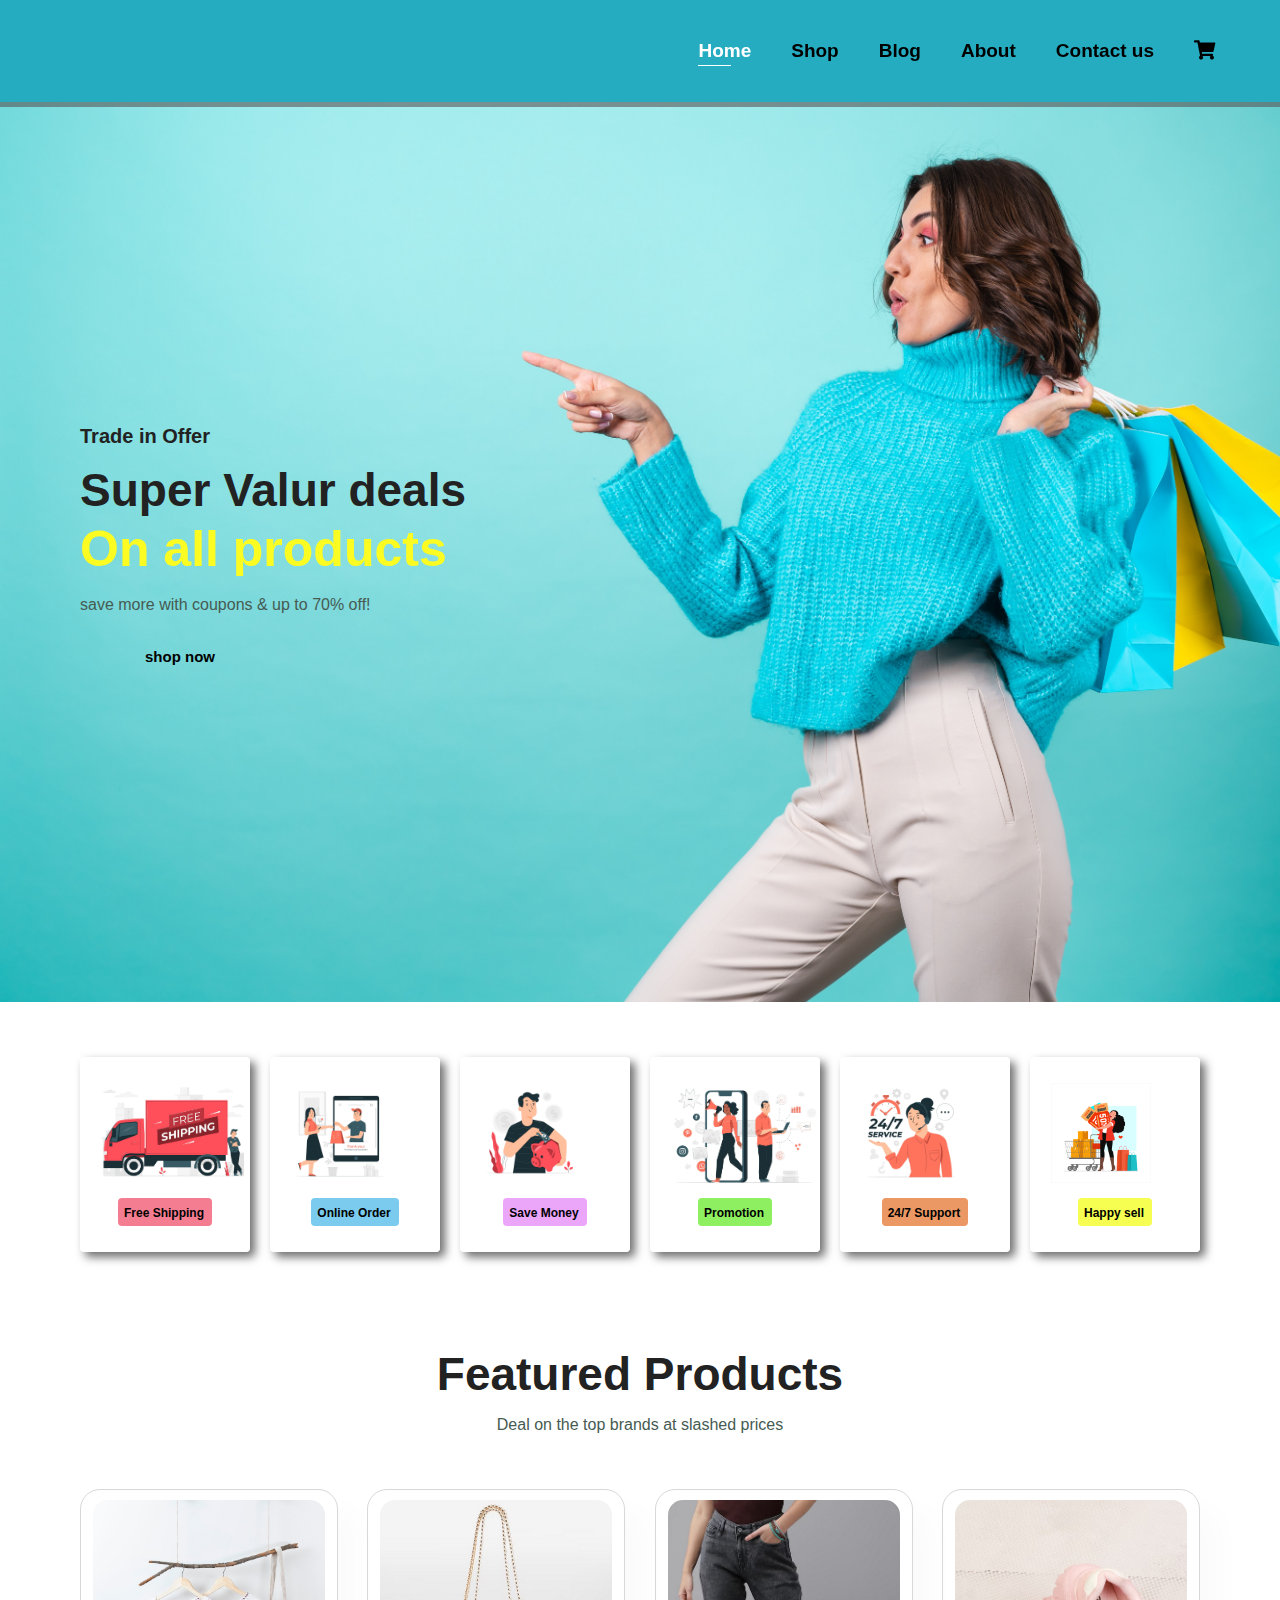
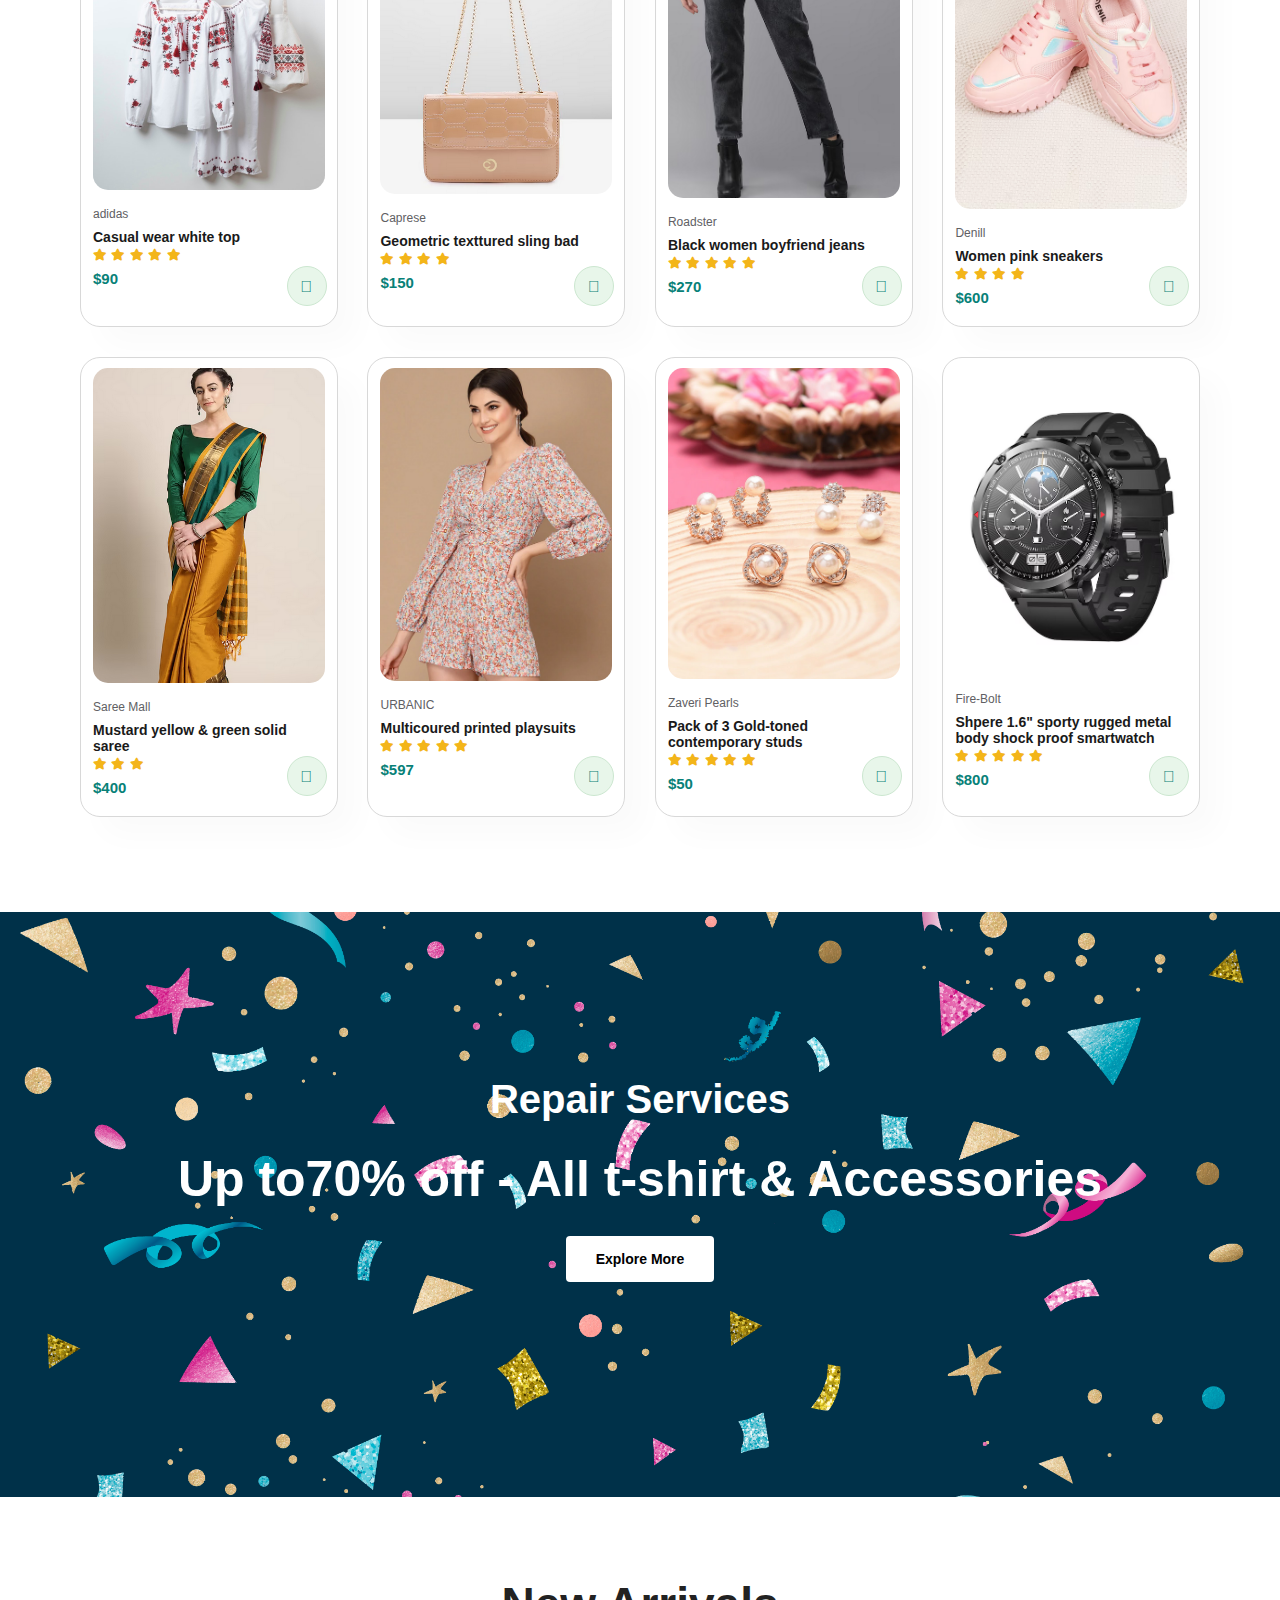
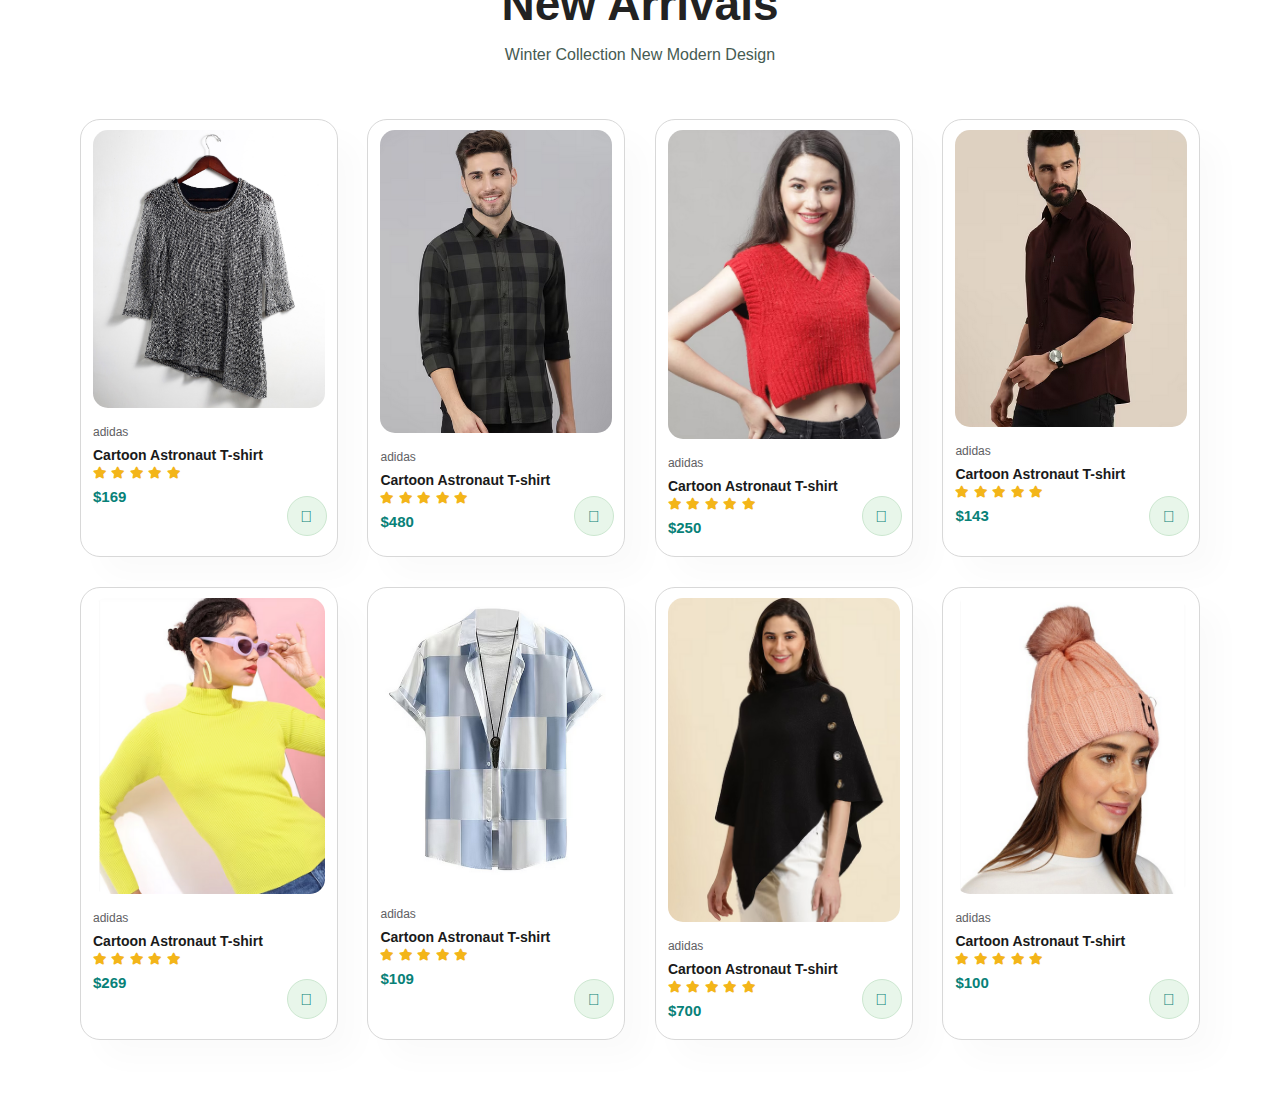
==== index.html @ d5518853 "new commit3" ====
<!DOCTYPE html>
<html lang="en">
<head>
    <meta charset="UTF-8">
    <meta name="viewport" content="width=device-width, initial-scale=1.0">
    <title>Ecommercial website</title>
    <link rel="stylesheet" href="https://pro.fontawesome.com/releases/v5.10.0/css/all.css"/>
    <link rel="stylesheet" href="style.css">
</head>
<body>


<section id="header">
    <a href="a">
        <div>
            <ul id="navbar">
              <li><a class="active" href="index.html">Home</a></li>
              <li><a href="shop.html">Shop</a></li>
              <li><a href="blog.html">Blog</a></li>
              <li><a href="about.html">About</a></li>
              <li><a href="contact.html">Contact us</a></li>
              <li><a href=""><i class="fa fa-shopping-cart"></i>
              </a></li>
            </ul>
        </div>
    </a>
</section>


<section id="hero">
    <h4>Trade in Offer</h4>
    <h2>Super Valur deals</h2>
    <h1>On all products</h1>
    <p>save more with coupons & up to 70% off!</p>
    <button>shop now</button>
</section>


<section id="feature" class="section-p1">
    <div class="fe-box">
        <img src="img/f1.jpg" alt="">
        <h6>Free Shipping</h6>
    </div>
    <div class="fe-box">
        <img src="img/f2.jpg" alt="">
        <h6>Online Order</h6>
    </div>
    <div class="fe-box">
        <img src="img/f3.jpg" alt="">
        <h6>Save Money</h6>
    </div>
    <div class="fe-box">
        <img src="img/f4.jpg" alt="">
        <h6>Promotion</h6>
    </div>
    <div class="fe-box">
        <img src="img/f5.jpg" alt="">
        <h6>24/7 Support</h6>
    </div>
    <div class="fe-box">
        <img src="img/f6.jpg" alt="">
        <h6>Happy sell</h6>
    </div>
</section>


<section id="product1" class="section-p1">
    <h2>Featured Products</h2>
    <p>Deal on the top brands at slashed prices</p>

    <div class="pro-container">
        <div class="pro">
            <img src="img/m1.jpg" alt="">
            <div class="des">
                <span>adidas</span>
                <h5>Casual wear white top</h5>
                <div class="star">
                    <i class="fas fa-star"></i>
                    <i class="fas fa-star"></i>
                    <i class="fas fa-star"></i>
                    <i class="fas fa-star"></i>
                    <i class="fas fa-star"></i>
                </div>
                <h4>$90</h4>
            </div>
            <a href="#"><i class="fal fa-shopping-cart cart"></i></a>
        </div>
        <div class="pro">
            <img src="img/m2.png" alt="">
            <div class="des">
                <span>Caprese</span>
                <h5>Geometric texttured sling bad</h5>
                <div class="star">
                    <i class="fas fa-star"></i>
                    <i class="fas fa-star"></i>
                    <i class="fas fa-star"></i>
                    <i class="fas fa-star"></i>
                </div>
                <h4>$150</h4>
            </div>
            <a href="#"><i class="fal fa-shopping-cart cart"></i></a>
        </div>
        <div class="pro">
            <img src="img/m3.png" alt="">
            <div class="des">
                <span>Roadster</span>
                <h5>Black women boyfriend jeans</h5>
                <div class="star">
                    <i class="fas fa-star"></i>
                    <i class="fas fa-star"></i>
                    <i class="fas fa-star"></i>
                    <i class="fas fa-star"></i>
                    <i class="fas fa-star"></i>
                </div>
                <h4>$270</h4>
            </div>
            <a href="#"><i class="fal fa-shopping-cart cart"></i></a>
        </div>
        <div class="pro">
            <img src="img/m4.png" alt="">
            <div class="des">
                <span>Denill</span>
                <h5>Women pink sneakers</h5>
                <div class="star">
                    <i class="fas fa-star"></i>
                    <i class="fas fa-star"></i>
                    <i class="fas fa-star"></i>
                    <i class="fas fa-star"></i>
                </div>
                <h4>$600</h4>
            </div>
            <a href="#"><i class="fal fa-shopping-cart cart"></i></a>
        </div>
        <div class="pro">
            <img src="img/m5.png" alt="">
            <div class="des">
                <span>Saree Mall</span>
                <h5>Mustard yellow & green solid saree</h5>
                <div class="star">
                    <i class="fas fa-star"></i>
                    <i class="fas fa-star"></i>
                    <i class="fas fa-star"></i>
                </div>
                <h4>$400</h4>
            </div>
            <a href="#"><i class="fal fa-shopping-cart cart"></i></a>
        </div>
        <div class="pro">
            <img src="img/m6.png" alt="">
            <div class="des">
                <span>URBANIC</span>
                <h5>Multicoured printed playsuits</h5>
                <div class="star">
                    <i class="fas fa-star"></i>
                    <i class="fas fa-star"></i>
                    <i class="fas fa-star"></i>
                    <i class="fas fa-star"></i>
                    <i class="fas fa-star"></i>
                </div>
                <h4>$597</h4>
            </div>
            <a href="#"><i class="fal fa-shopping-cart cart"></i></a>
        </div>
        <div class="pro">
            <img src="img/m7.png" alt="">
            <div class="des">
                <span>Zaveri Pearls</span>
                <h5>Pack of 3 Gold-toned contemporary studs</h5>
                <div class="star">
                    <i class="fas fa-star"></i>
                    <i class="fas fa-star"></i>
                    <i class="fas fa-star"></i>
                    <i class="fas fa-star"></i>
                    <i class="fas fa-star"></i>
                </div>
                <h4>$50</h4>
            </div>
            <a href="#"><i class="fal fa-shopping-cart cart"></i></a>
        </div>
        <div class="pro">
            <img src="img/m8.png" alt="">
            <div class="des">
                <span>Fire-Bolt</span>
                <h5>Shpere 1.6" sporty rugged metal body shock proof smartwatch</h5>
                <div class="star">
                    <i class="fas fa-star"></i>
                    <i class="fas fa-star"></i>
                    <i class="fas fa-star"></i>
                    <i class="fas fa-star"></i>
                    <i class="fas fa-star"></i>
                </div>
                <h4>$800</h4>
            </div>
            <a href="#"><i class="fal fa-shopping-cart cart"></i></a>
        </div>
    </div>
</section>


<section id="banner" class="section-m1">
    <h4>Repair Services</h4>
    <h2>Up to<span></span>70% off - All t-shirt & Accessories</h2>
    <button class="normal">Explore More</button>
</section>


<section id="product1" class="section-p1">
    <h2>New Arrivals</h2>
    <p>Winter Collection New Modern Design</p>
    <div class="pro-container">
        <div class="pro">
            <img src="img/p1.jpg" alt="">
            <div class="des">
                <span>adidas</span>
                <h5>Cartoon Astronaut T-shirt</h5>
                <div class="star">
                    <i class="fas fa-star"></i>
                    <i class="fas fa-star"></i>
                    <i class="fas fa-star"></i>
                    <i class="fas fa-star"></i>
                    <i class="fas fa-star"></i>
                </div>
                <h4>$169</h4>
            </div>
            <a href="#"><i class="fal fa-shopping-cart cart"></i></a>
        </div>
        <div class="pro">
            <img src="img/p7.png" alt="">
            <div class="des">
                <span>adidas</span>
                <h5>Cartoon Astronaut T-shirt</h5>
                <div class="star">
                    <i class="fas fa-star"></i>
                    <i class="fas fa-star"></i>
                    <i class="fas fa-star"></i>
                    <i class="fas fa-star"></i>
                    <i class="fas fa-star"></i>
                </div>
                <h4>$480</h4>
            </div>
            <a href="#"><i class="fal fa-shopping-cart cart"></i></a>
        </div>
        <div class="pro">
            <img src="img/p2.png" alt="">
            <div class="des">
                <span>adidas</span>
                <h5>Cartoon Astronaut T-shirt</h5>
                <div class="star">
                    <i class="fas fa-star"></i>
                    <i class="fas fa-star"></i>
                    <i class="fas fa-star"></i>
                    <i class="fas fa-star"></i>
                    <i class="fas fa-star"></i>
                </div>
                <h4>$250</h4>
            </div>
            <a href="#"><i class="fal fa-shopping-cart cart"></i></a>
        </div>
        <div class="pro">
            <img src="img/p8.png" alt="">
            <div class="des">
                <span>adidas</span>
                <h5>Cartoon Astronaut T-shirt</h5>
                <div class="star">
                    <i class="fas fa-star"></i>
                    <i class="fas fa-star"></i>
                    <i class="fas fa-star"></i>
                    <i class="fas fa-star"></i>
                    <i class="fas fa-star"></i>
                </div>
                <h4>$143</h4>
            </div>
            <a href="#"><i class="fal fa-shopping-cart cart"></i></a>
        </div>
        <div class="pro">
            <img src="img/p5.png" alt="">
            <div class="des">
                <span>adidas</span>
                <h5>Cartoon Astronaut T-shirt</h5>
                <div class="star">
                    <i class="fas fa-star"></i>
                    <i class="fas fa-star"></i>
                    <i class="fas fa-star"></i>
                    <i class="fas fa-star"></i>
                    <i class="fas fa-star"></i>
                </div>
                <h4>$269</h4>
            </div>
            <a href="#"><i class="fal fa-shopping-cart cart"></i></a>
        </div>
        <div class="pro">
            <img src="img/p6.png" alt="">
            <div class="des">
                <span>adidas</span>
                <h5>Cartoon Astronaut T-shirt</h5>
                <div class="star">
                    <i class="fas fa-star"></i>
                    <i class="fas fa-star"></i>
                    <i class="fas fa-star"></i>
                    <i class="fas fa-star"></i>
                    <i class="fas fa-star"></i>
                </div>
                <h4>$109</h4>
            </div>
            <a href="#"><i class="fal fa-shopping-cart cart"></i></a>
        </div>
        <div class="pro">
            <img src="img/p3.png" alt="">
            <div class="des">
                <span>adidas</span>
                <h5>Cartoon Astronaut T-shirt</h5>
                <div class="star">
                    <i class="fas fa-star"></i>
                    <i class="fas fa-star"></i>
                    <i class="fas fa-star"></i>
                    <i class="fas fa-star"></i>
                    <i class="fas fa-star"></i>
                </div>
                <h4>$700</h4>
            </div>
            <a href="#"><i class="fal fa-shopping-cart cart"></i></a>
        </div>
        <div class="pro">
            <img src="img/p4.png" alt="">
            <div class="des">
                <span>adidas</span>
                <h5>Cartoon Astronaut T-shirt</h5>
                <div class="star">
                    <i class="fas fa-star"></i>
                    <i class="fas fa-star"></i>
                    <i class="fas fa-star"></i>
                    <i class="fas fa-star"></i>
                    <i class="fas fa-star"></i>
                </div>
                <h4>$100</h4>
            </div>
            <a href="#"><i class="fal fa-shopping-cart cart"></i></a>
        </div>
    </div>
</section>

    <script src="script.js"></script>
</body>
</html>
---- style.css ----
@import url('https://fonts.googleapis.com/css2?family=Chivo+Mono:wght@100&family=Dancing+Script&family=Lora:wght@500&family=Nunito:wght@500&family=Playfair:wght@800&family=Roboto+Slab&family=Rubik+Pixels&display=swap');

*{
    margin: 0;
    padding: 0;
    box-sizing: border-box;
    font-family: 'sparten', sans-serif;
}

h1{
    font-size: 50px;
    line-height: 64px;
    color: #222;
}

h2{
    font-size: 46px;
    line-height: 54px;
    color: #222;
}

h4{
    font-size: 20px;
    color: #222;
}

h6{
    font-weight: 700;
    font-size: 12px;
}

p {
    font-size: 16px;
    color: #465b52;
    margin: 15px 0 20px 0;
}

.section-p1{
    padding: 40px 80px;
}

.section-m1{
    margin: 40px 0;
}

button.normal{
    font-size: 14px;
    font-weight: 600;
    padding: 15px 30px;
    color: black;
    background-color: white;
    border-radius: 4px;
    cursor: pointer;
    border: none;
    outline: none;
    transition: 0.2s;
}

button.normal:hover{
    color: white;
    background-color:rgb(243, 181, 25);
}

body{
    width: 100%;
}

/* Header start */

#header{
    display: flex;
    align-items: center;
    justify-content: space-between;
    padding: 40px 45px;
    background-color:  rgb(38, 172, 193);
    box-shadow: 0 5px rgba(89, 84, 84, 0.6);
    z-index: 900;
    position: sticky;
    left: 0;
    top: 0;
}

#navbar{
    display: flex;
    align-items: center;
    justify-content: center;
}

#navbar li{
    list-style: none;
    padding: 0 20px;
    position: relative;
}
#navbar li a{
    text-decoration: none;
    font-size: 19px;
    font-weight: 600;
    color: black; 
    transition: 0.4s ease;
}

#navbar li a:hover,
#navbar li a.active {
    color: white;
}

#navbar li a.active::after,
#navbar li a:hover::after{
    content: "";
    width: 35%;
    height: 1.5px;
    background-color: white ;
    position: absolute;
    bottom: -4px;
    left: 20px;
}

/*Home page*/

#hero{
    background-image: url("img/bgt.jpg");
    height: 100vh;
    width: 100%;
    background-size: cover;
    padding: 0 80px;
    display: flex;
    flex-direction: column;
    align-items: flex-start;
    justify-content: center;
}

#hero h4{
    padding-bottom: 15px;
}
#hero h1{
    color: rgb(252, 252, 34);
}
#hero button{
    background-image: url("img/btn.png");
    background-color: transparent;
    border: 0;
    padding: 14px 80px 14px 65px;
    background-repeat: no-repeat;
    cursor: pointer;
    font-weight: 700;
    font-size: 15px;
}
#hero button:hover{
    color: rgb(252, 252, 34);
}

/* feature section */

#feature .fe-box img{
    height: 100px;
    margin-bottom: 15px; 
    display: block;
    transition-duration: 1s;
 }
 #feature .fe-box img:hover{
    transform: scaleX(0.2);
 }
 #feature{
    display: flex;
    align-items: center;
    justify-content: space-between;
    flex-wrap: wrap;
 }

 #feature .fe-box{
    width: 170px;
    text-align: center;
    padding: 25px 20px;
    box-shadow: 5px 5px 10px rgb(110, 108, 108);
    border: 1px solid rgb(255, 255, 255);
    border-radius: 4px;
    margin: 15px 0;
 }
 #feature .fe-box:hover{
    box-shadow: 10px 10px 25px rgb(110, 108, 108);
 }
 #feature .fe-box h6{
    display: inline-block;
    padding: 9px 8px 7px 6px;
    line-height: 1;
    border-radius: 4px;
    color: black;
    background-color: rgb(245, 125, 145);
 }

 #feature .fe-box:nth-child(2) h6{
    background-color: rgb(122, 203, 238);
 }
 #feature .fe-box:nth-child(3) h6{
    background-color: rgb(235, 165, 249);
 }
 #feature .fe-box:nth-child(4) h6{
    background-color: rgb(142, 240, 97);
 }
 #feature .fe-box:nth-child(5) h6{
    background-color: rgb(235, 152, 100);
 }
 #feature .fe-box:nth-child(6) h6{
    background-color: rgb(246, 255, 81);
 }

 /* section products */

#product1{
    text-align: center;
} 

#product1 .pro-container{
    display: flex;
    justify-content: space-between;
    padding-top: 20px;
    flex-wrap: wrap;
}

#product1 .pro{
    width: 23%;
    min-width: 250px;
    padding: 10px 12px;
    border: 1px solid rgb(216, 216, 216);
    border-radius: 20px;
    cursor: pointer;
    box-shadow: 20px 20px 30px rgba(0, 0, 0, 0.02);
    margin: 15px 0;
    transition: 0.3s ease;
    position: relative;
}

#product1 .pro:hover{
    box-shadow: 20px 20px 30px rgba(0, 0, 0, 0.08);
}

#product1 .pro img{
    width: 100%;
    border-radius: 15px ;
}

#product1 .pro .des{
    text-align: start;
    padding: 10px 0;
}

#product1 .pro .des span{
    color: #606063;
    font-size: 12px;
}

#product1 .pro .des h5{
    padding-top: 7px;
    color: #1a1a1a;
    font-size: 14px;
}

#product1 .pro .des i{
    font-size: 12px;
    color: rgb(243, 181, 25);
}

#product1 .pro .des h4{
    padding-top: 7px;
    font-size: 15px;
    font-weight: 700;
    color: #088178;
}

#product1 .pro .cart{
    width: 40px;
    height: 40px;
    line-height: 40px; 
    border-radius: 50px;
    background-color: #e8f6ea;
    font-weight: 500;
    color: #088178;
    border: 1px solid #cce7d0;
    position: absolute;
    bottom: 20px;
    right: 10px;
}

/* Banner Section */

#banner{
    display: flex;
    flex-direction:column;
    justify-content: center;
    align-items: center;
    text-align: center;
    background-image: url("img/b12.jpg");
    width: 100%;
    height: 65vh;
    background-size: cover;
    background-position: center;
}

#banner h4{
    color: white;
    font-size: 40px;
    margin-top: -50px;
}
#banner h2{
    color: white;
    font-size: 50px;
    padding: 30px 0;  
}
#banner h2 span{
    color: rgb(48, 2, 2);
}
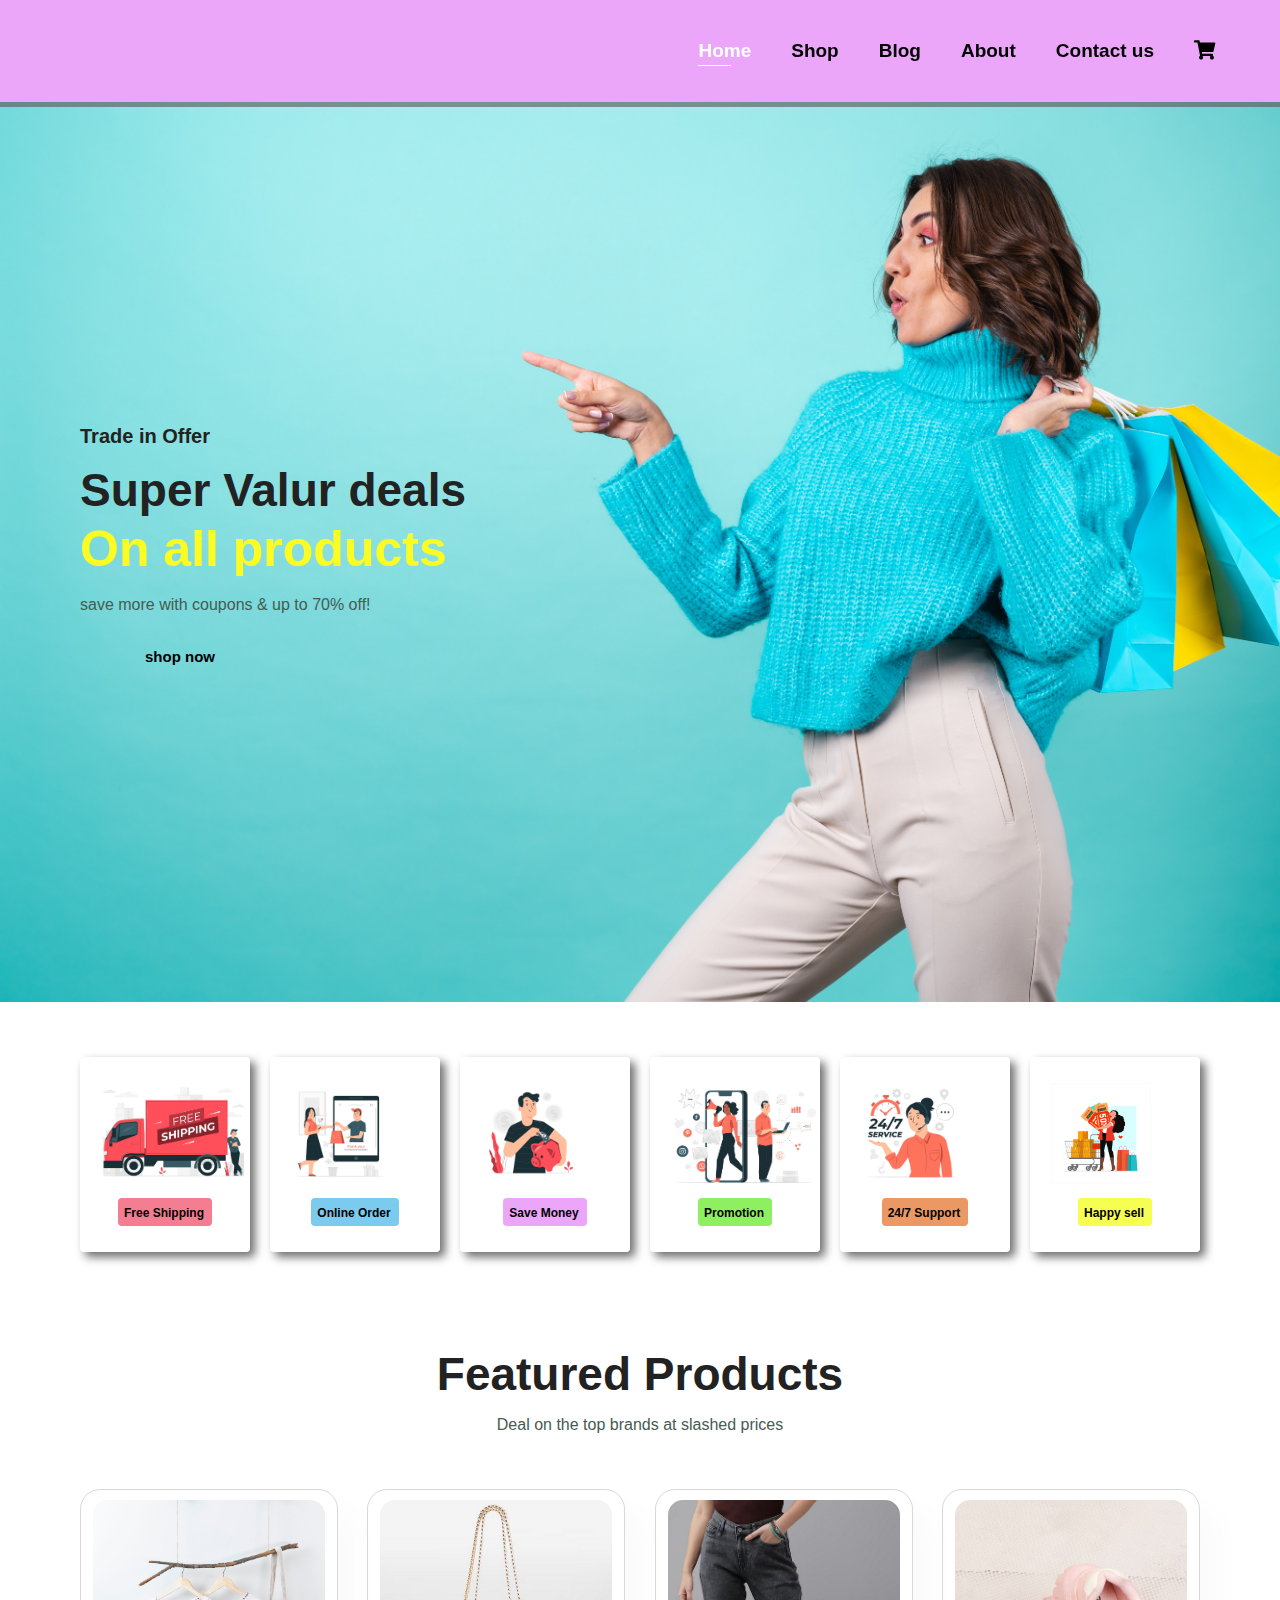
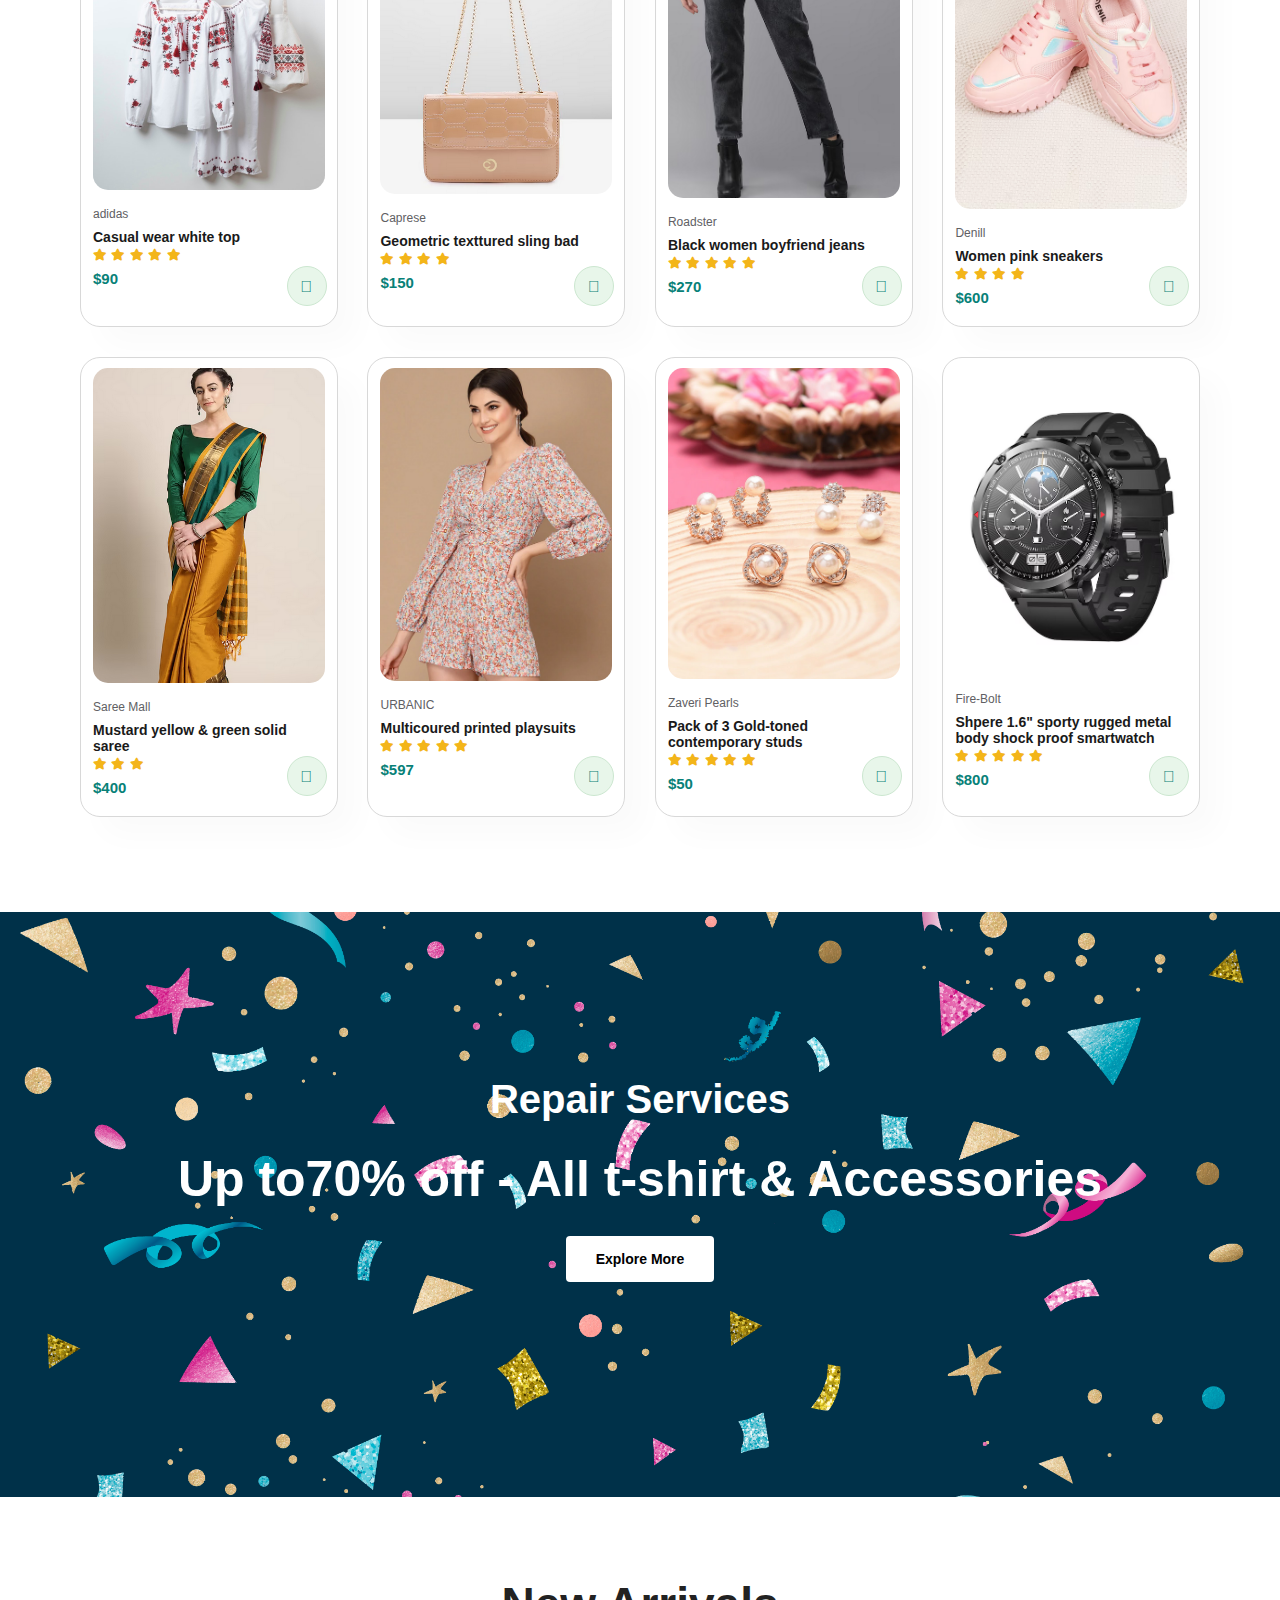
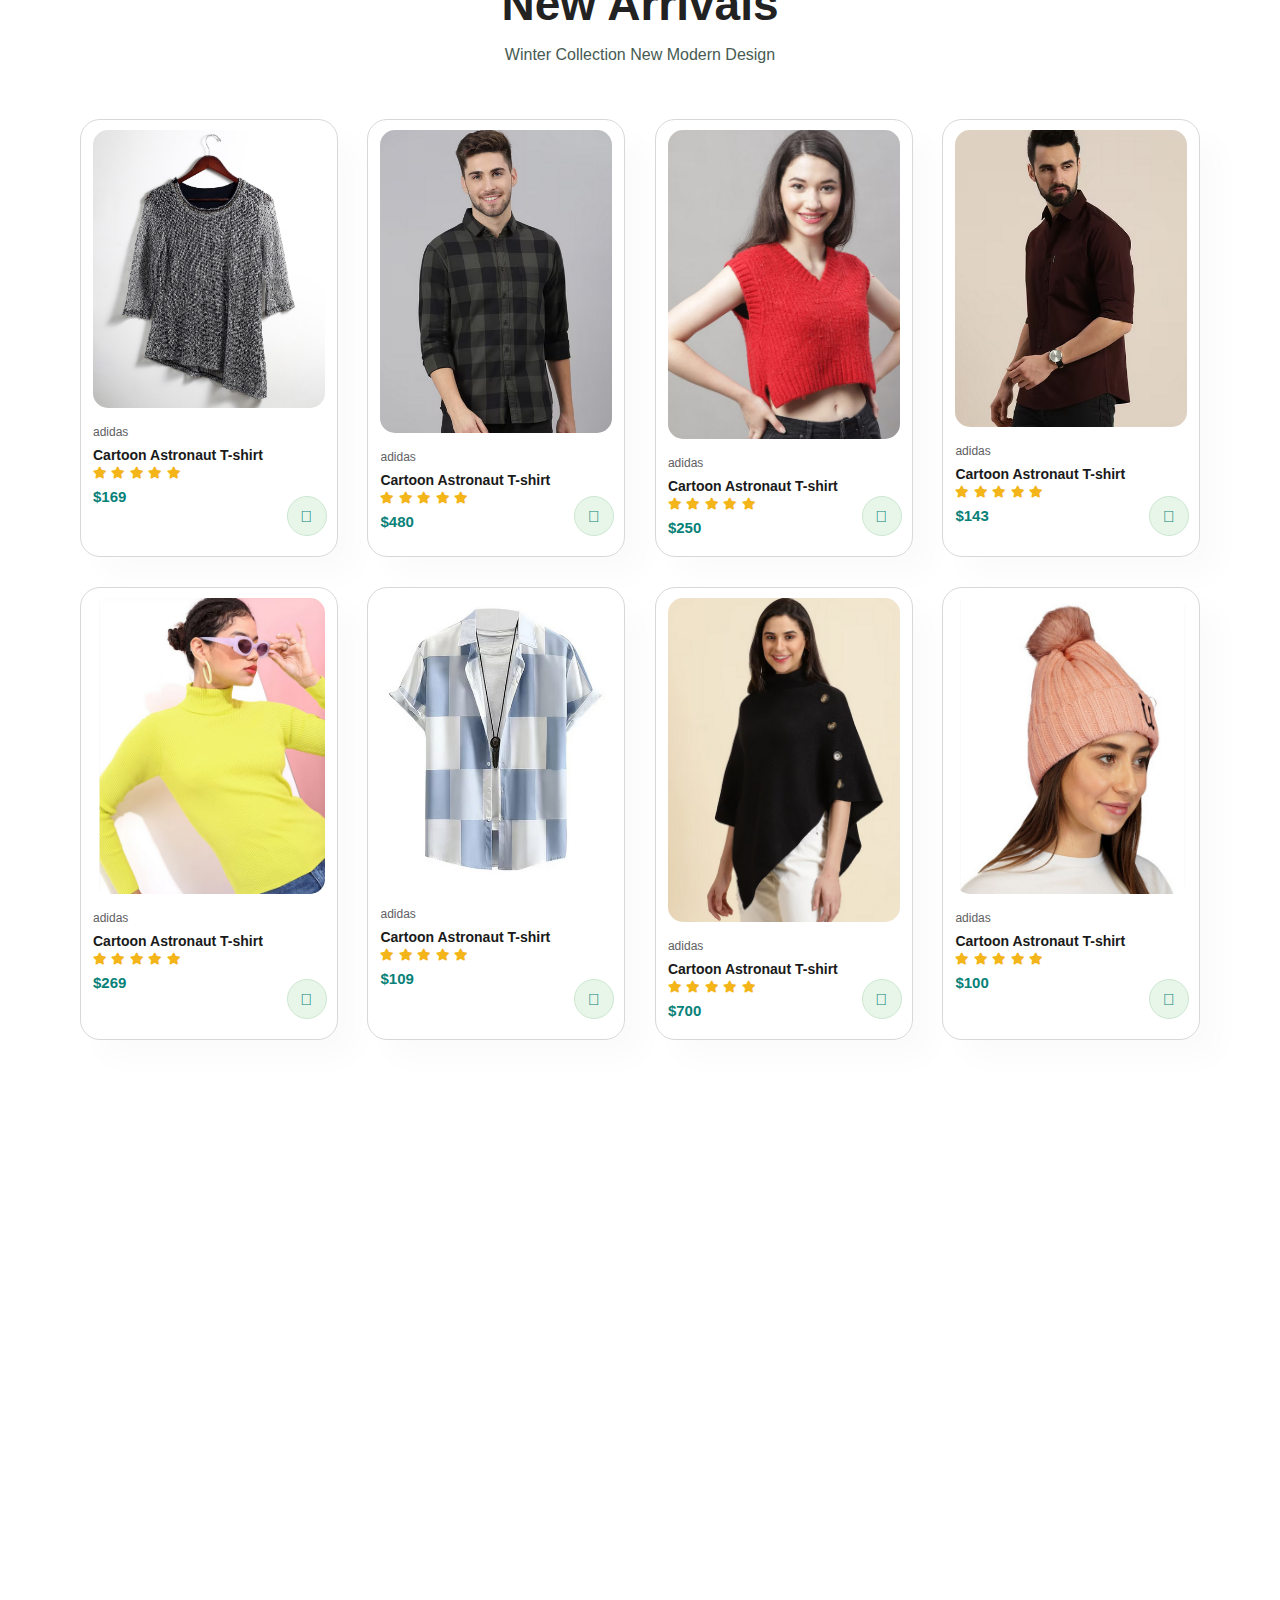
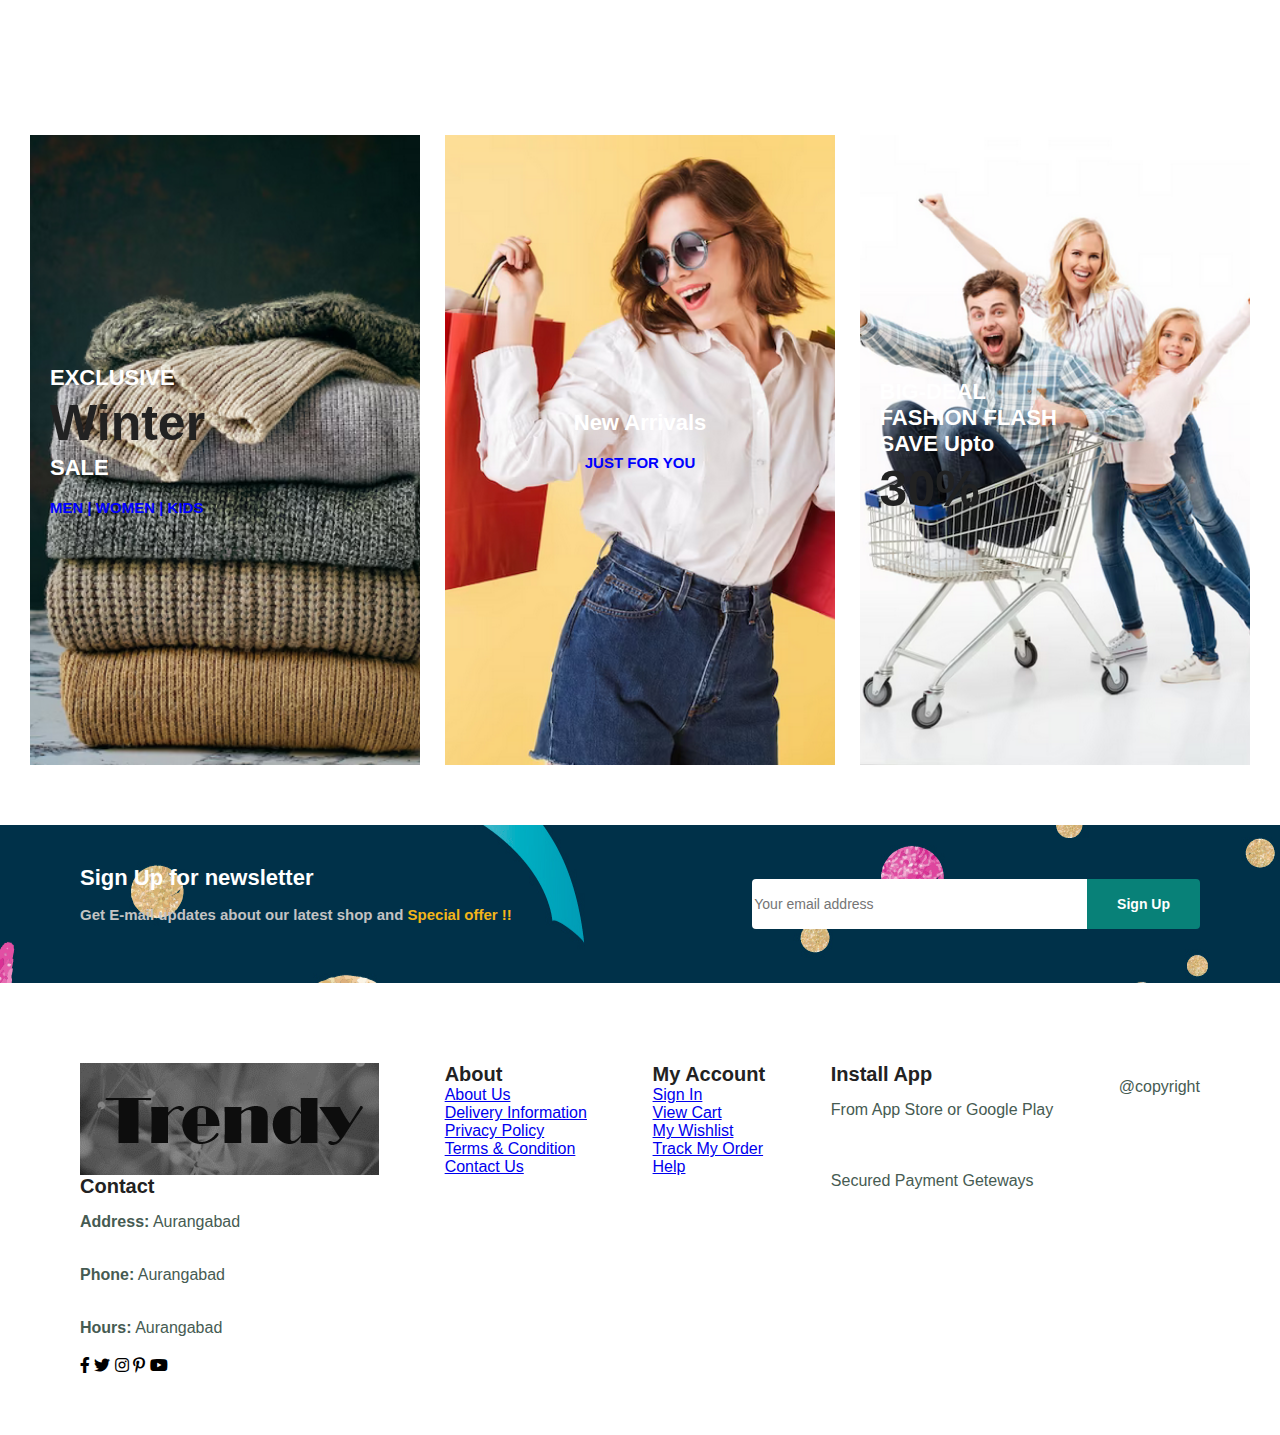
==== commit 10ae2db7: "new commit5" ====
--- a/index.html
+++ b/index.html
@@ -339,6 +339,114 @@
     </div>
 </section>
 
+<section id="sm-banner" class="section-p1">
+    <div class="banner-box">
+        <h4>Enjoy The Sale</h4>
+        <h2>buy 1 get 1 free</h2>
+        <span>The best classiz dress is on sale </span>
+        <button class="white">Shop Now</button>
+    </div>
+    <div class="banner-box banner-box2">
+        <h4>Crazy Deals</h4>
+        <h2>UNLOCK</h2>
+        <h2> Your Style</h2>
+        <button class="white">Shop Now</button>
+    </div>
+</section>
+
+<section id="banner3">
+    <div class="banner-box">
+        <h3>EXCLUSIVE <h1>Winter</h1></h3>
+        <h3>SALE</h3>
+        <h2>MEN | WOMEN | KIDS</h2>
+    </div>
+    <div class="banner-box banner-box2">
+        <h3>New Arrivals</h3>
+        <h2>JUST FOR YOU</h2>
+    </div>
+    <div class="banner-box banner-box3">
+        <h3>BIG-DEAL</h3>
+        <h3>FASHION FLASH</h3>
+        <h3>SAVE Upto</h3>
+        <h1>30%</h1>
+    </div>
+</section>
+
+
+<section id="newsletter" class="section-p1 section-m1">
+    <div class="newstext">
+    <h4>Sign Up for newsletter</h4>
+    <p>Get E-mail updates about our latest shop and <span>Special offer !!</span></p>
+    </div>
+    <div class="form">
+        <input type="text" placeholder="Your email address">
+        <button class="normal">Sign Up</button>
+    </div>
+
+</section>
+
+
+<footer class="section-p1">
+    <div class="col">
+        <img src="img/logo.png">
+        <h4>Contact</h4>
+        <p><strong>Address:</strong> Aurangabad</p>
+        <p><strong>Phone:</strong> Aurangabad</p>
+        <p><strong>Hours:</strong> Aurangabad</p>
+   
+    <div class="follow">
+        <h4 class="icon"> </h4>
+        <div>
+        <i class="fab fa-facebook-f"></i>
+        <i class="fab fa-twitter"></i>
+        <i class="fab fa-instagram"></i>
+        <i class="fab fa-pinterest-p"></i>
+        <i class="fab fa-youtube"></i>
+        </div>
+    </div>
+</div>
+
+<div class="col">
+    <h4>About</h4>
+    <a href="#">About Us</a>
+    <a href="#">Delivery Information</a>
+    <a href="#">Privacy Policy</a>
+    <a href="#">Terms & Condition</a>
+    <a href="#">Contact Us</a>
+</div>
+
+<div class="col">
+    <h4>My Account</h4>
+    <a href="#">Sign In</a>
+    <a href="#">View Cart</a>
+    <a href="#">My Wishlist</a>
+    <a href="#">Track My Order</a>
+    <a href="#">Help</a>
+</div>
+
+<div class=" col install">
+    <h4>Install App</h4>
+    <p>From App Store or Google Play</p>
+    <div class="row">
+        <img class="logo" src="img/pay.jpg" alt="">
+        <img src="img/pay.jpg" alt="">
+    </div> 
+    <p>Secured Payment Geteways</p>
+    <img src="img/pay.jpg" alt="">
+</div>
+
+<div class="copyright">
+    <p>@copyright</p>
+</div>
+
+</footer>
+
+
+
+
+
+
+
     <script src="script.js"></script>
 </body>
 </html>--- a/style.css
+++ b/style.css
@@ -60,6 +60,21 @@
     color: white;
     background-color:rgb(243, 181, 25);
 }
+button.white{
+    font-size: 14px;
+    font-weight: 600;
+    padding: 11px 18px;
+    color: white;
+    background-color: transparent;
+    cursor: pointer;
+    border: 1px solid white;
+    outline: none;
+    transition: 0.2s;
+}
+button.white:hover{
+    color: black;
+    background-color:rgb(243, 181, 25);
+}
 
 body{
     width: 100%;
@@ -72,7 +87,7 @@
     align-items: center;
     justify-content: space-between;
     padding: 40px 45px;
-    background-color:  rgb(38, 172, 193);
+    background-color:  rgb(235, 165, 249);/*rgb(38, 172, 193);*/
     box-shadow: 0 5px rgba(89, 84, 84, 0.6);
     z-index: 900;
     position: sticky;
@@ -308,4 +323,165 @@
 }
 #banner h2 span{
     color: rgb(48, 2, 2);
+}
+
+#sm-banner{
+    display: flex;
+    justify-content: space-between;
+    flex-wrap: wrap;
+    padding: 50px 30px;
+}
+#sm-banner .banner-box{
+    display: flex;
+    flex-direction:column;
+    justify-content: center;
+    align-items: flex-end;
+    background-image: url("img/b3.jpg");
+    min-width: 580px;
+    height: 60vh;
+    background-size: cover;
+    background-position: center;
+    padding: 30px;
+    transition: 2s;
+}
+#sm-banner .banner-box2{
+    background-image: url("img/b4.jpg");
+}
+
+#sm-banner h4{
+    color: white;
+    font-size: 20px;
+    font-weight: 300;
+}
+#sm-banner h2{
+    color: white;
+    font-size: 40px;
+    font-weight: 300;
+    font-family:'Arial Narrow Bold';
+ }
+
+ #sm-banner span{
+    color: white;
+    font-size: 14px;
+    font-weight: 500;
+    padding-bottom: 15px;
+ }
+
+ #sm-banner .banner-box:hover button{
+    color: black;
+    background-color:#088176;
+    border: 1px solid white;
+ }
+
+#banner3{
+    display: flex;
+    justify-content: space-between;
+    flex-wrap: wrap;
+    padding: 0 30px;
+}
+
+ #banner3 .banner-box{
+    display: flex;
+    flex-direction:column;
+    justify-content: center;
+    background-image: url("img/b6.png");
+    min-width:32%;
+    height: 70vh;
+    background-size: cover;
+    background-position: center;
+    padding: 20px;
+    margin-bottom: 20px;
+    transition: 2s;
+}
+#banner3 .banner-box:hover{
+    background-image: url("img/b5.png");
+}
+#banner3 .banner-box2{
+    background-image: url(img/b8.png);
+    text-align: center;
+}
+#banner3 .banner-box2:hover{
+    background-image: url(img/b7.jpg);
+}
+#banner3 .banner-box3{
+    background-image: url(img/b9.png);
+}
+#banner3 .banner-box3:hover{
+    background-image: url(img/b10.jpg);
+}
+#banner3 h3{
+    color: white;
+    font-weight: 900;
+    font-size: 22px;
+}
+#banner3 h2{
+    color: blue;
+    font-weight: 800;
+    font-size: 15px;
+}
+
+#newsletter{
+    display: flex;
+    justify-content: space-between;
+    flex-wrap: wrap;
+    align-items: center;
+    background-image: url(img/b12.jpg);
+    background-repeat: no-repeat;
+    background-position: 20% 30%;
+    background-color: black;
+}
+
+#newsletter h4{
+    font-size: 22px;
+    font-weight: 700;
+    color: #fff;
+}
+
+#newsletter p{
+    font-size: 15px;
+    font-weight: 600;
+    color: #c3c3c3;
+}
+
+#newsletter span{
+    color: rgb(243, 181, 25);
+}
+
+#newsletter .form{
+    display: flex;
+    width: 40%;
+}
+
+#newsletter input{
+    height: 3.125rem;
+    padding: 0 1.25px;
+    font-size: 14px;
+    width: 100%;
+    border: 1px solid transparent;
+    border-radius: 4px;
+    outline: none;
+    border-top-right-radius: 0;
+    border-bottom-right-radius: 0;
+}
+
+#newsletter button{
+    background-color:#088178 ;
+    color: white;
+    white-space: nowrap;
+    border-top-left-radius: 0;
+    border-bottom-left-radius: 0;
+}
+
+/* Footer Section */
+
+footer{
+    display: flex;
+    justify-content: space-between;
+    flex-wrap: wrap;
+}
+footer .col{
+    display: flex;
+    flex-direction: column;
+    align-items: flex-start;
+    margin-bottom: 20px;
 }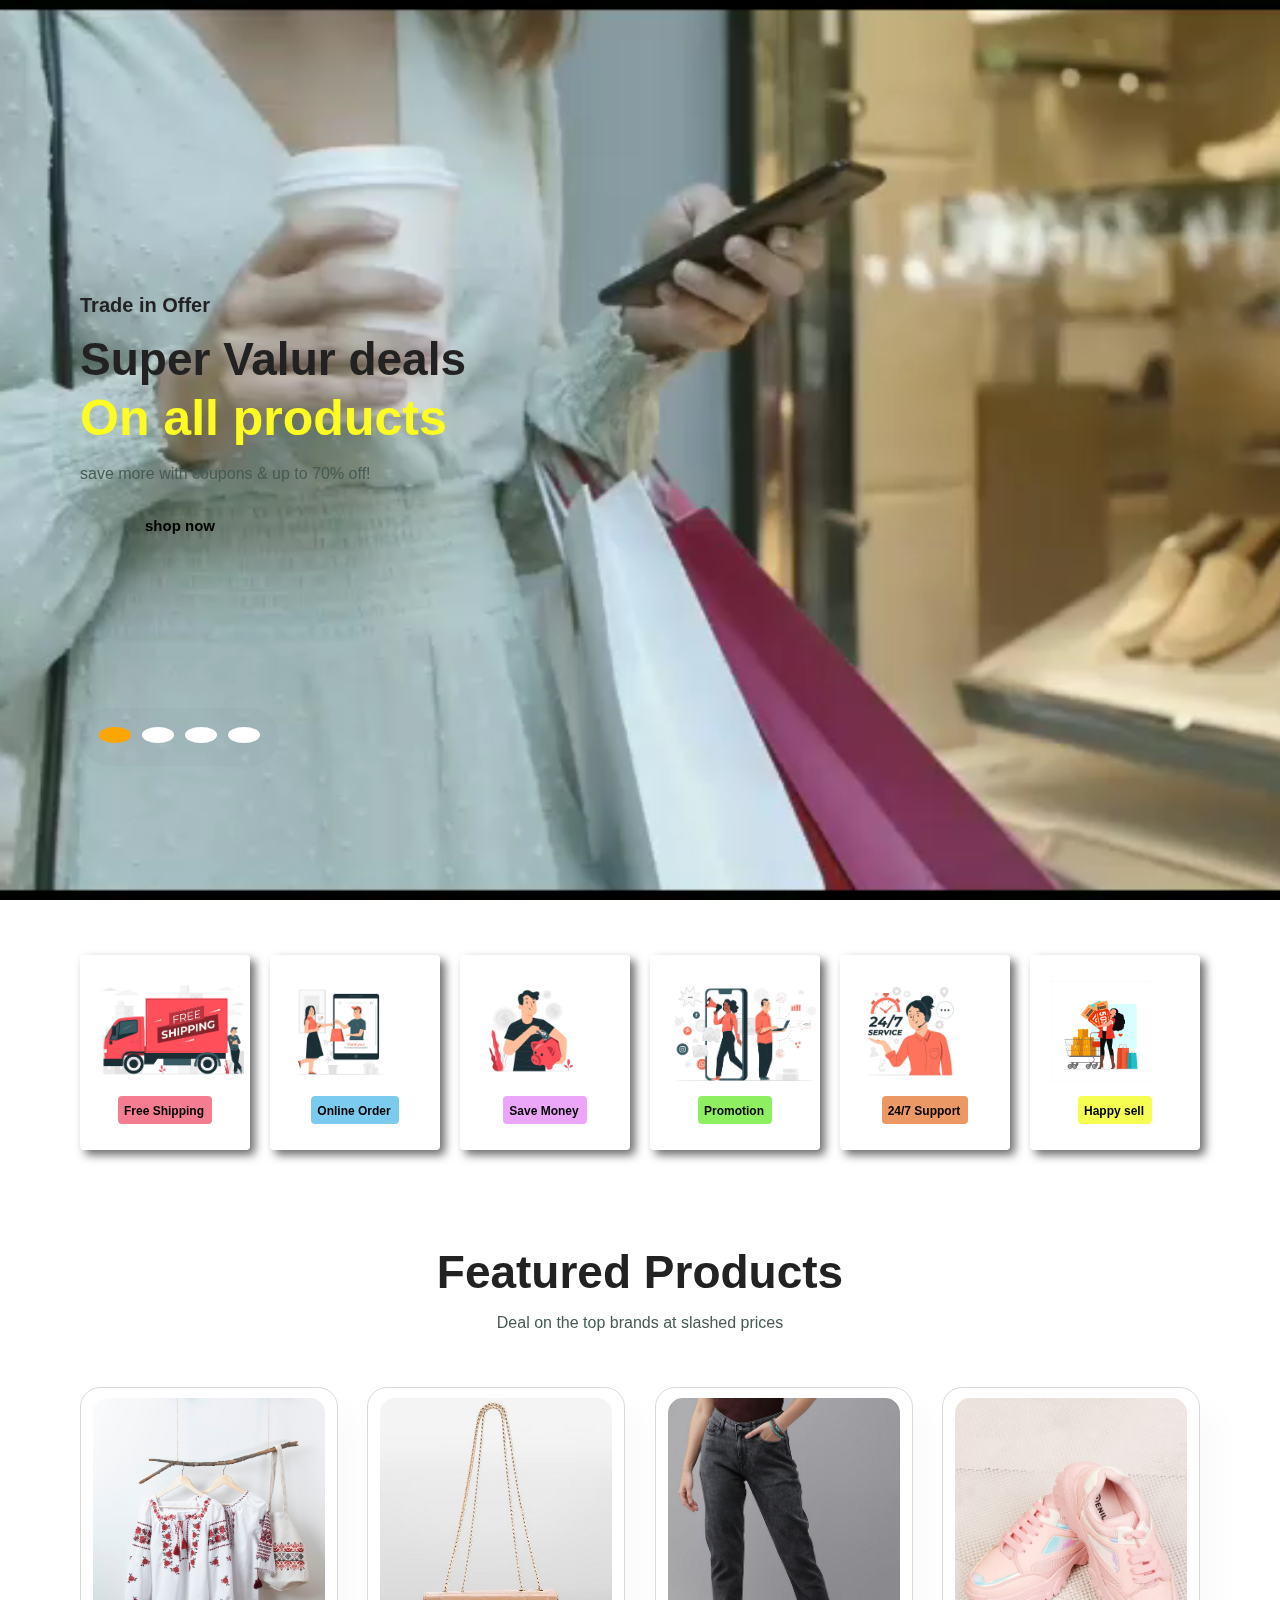
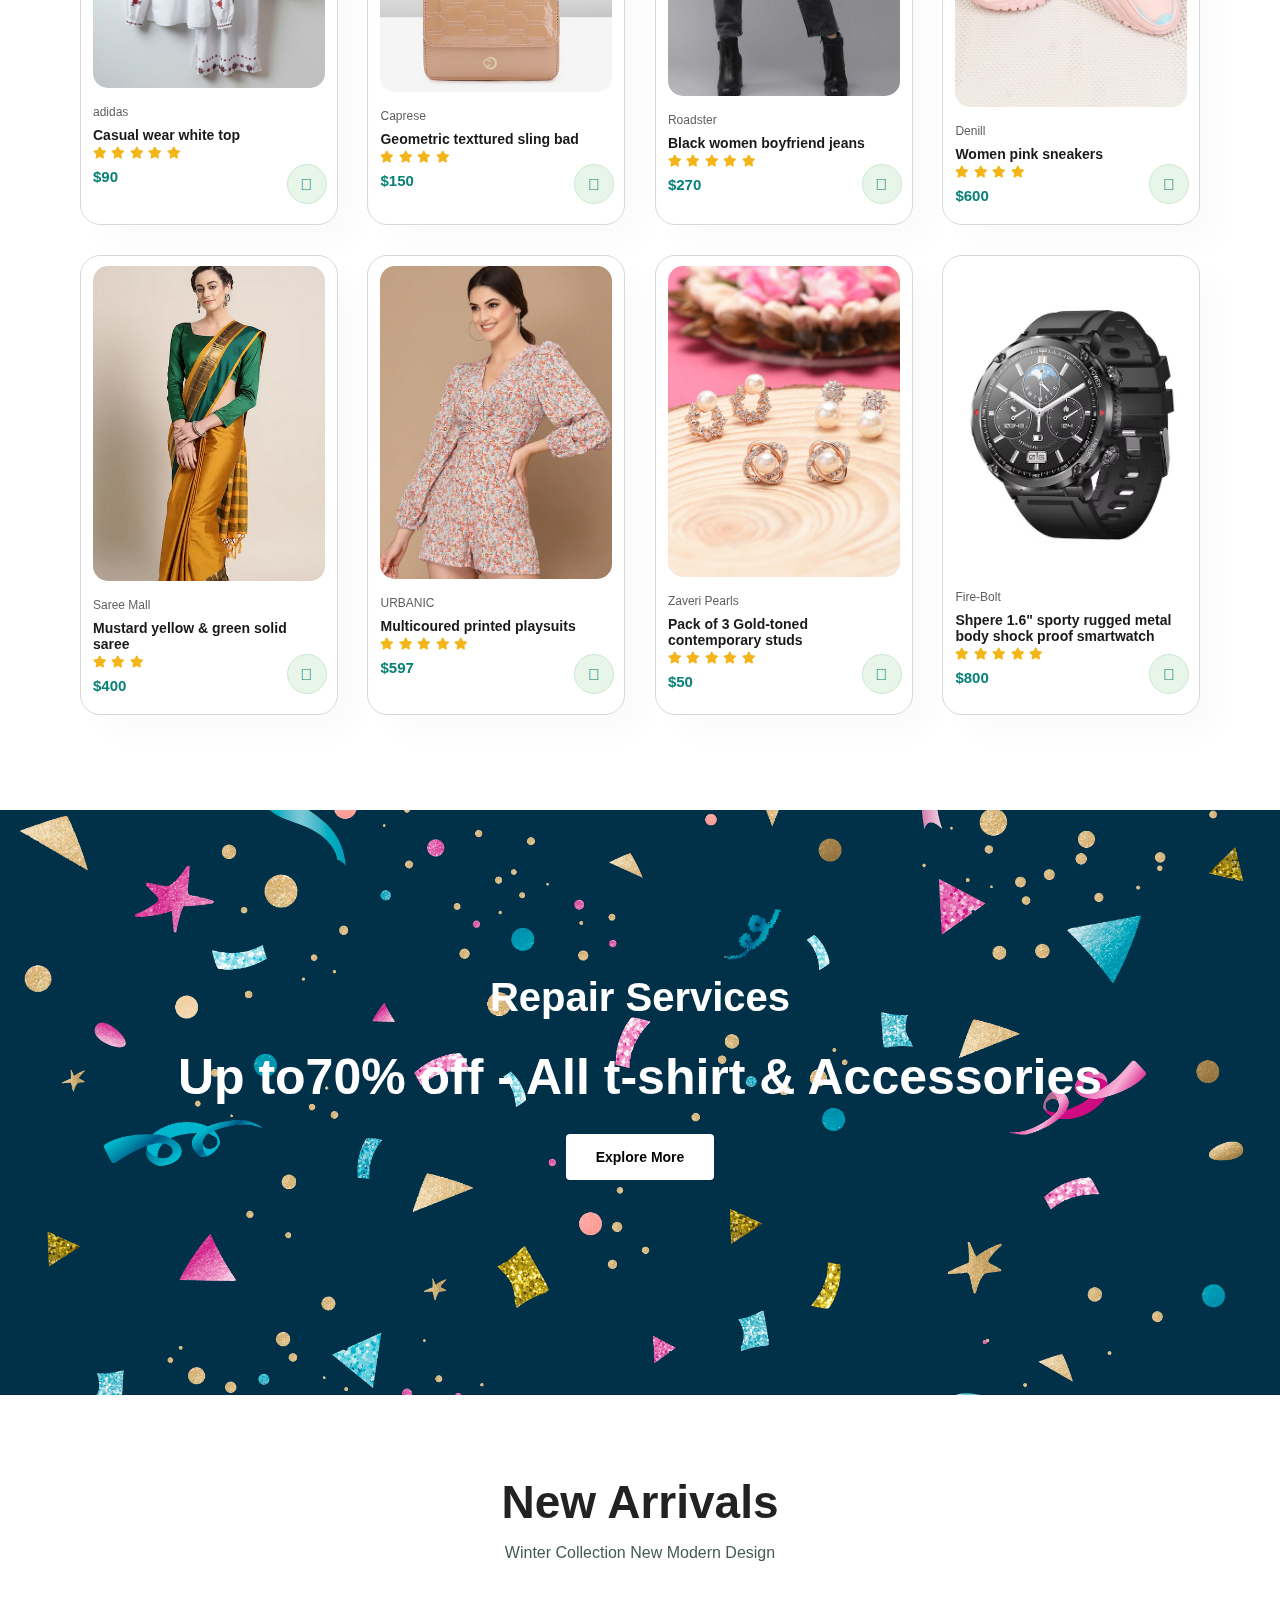
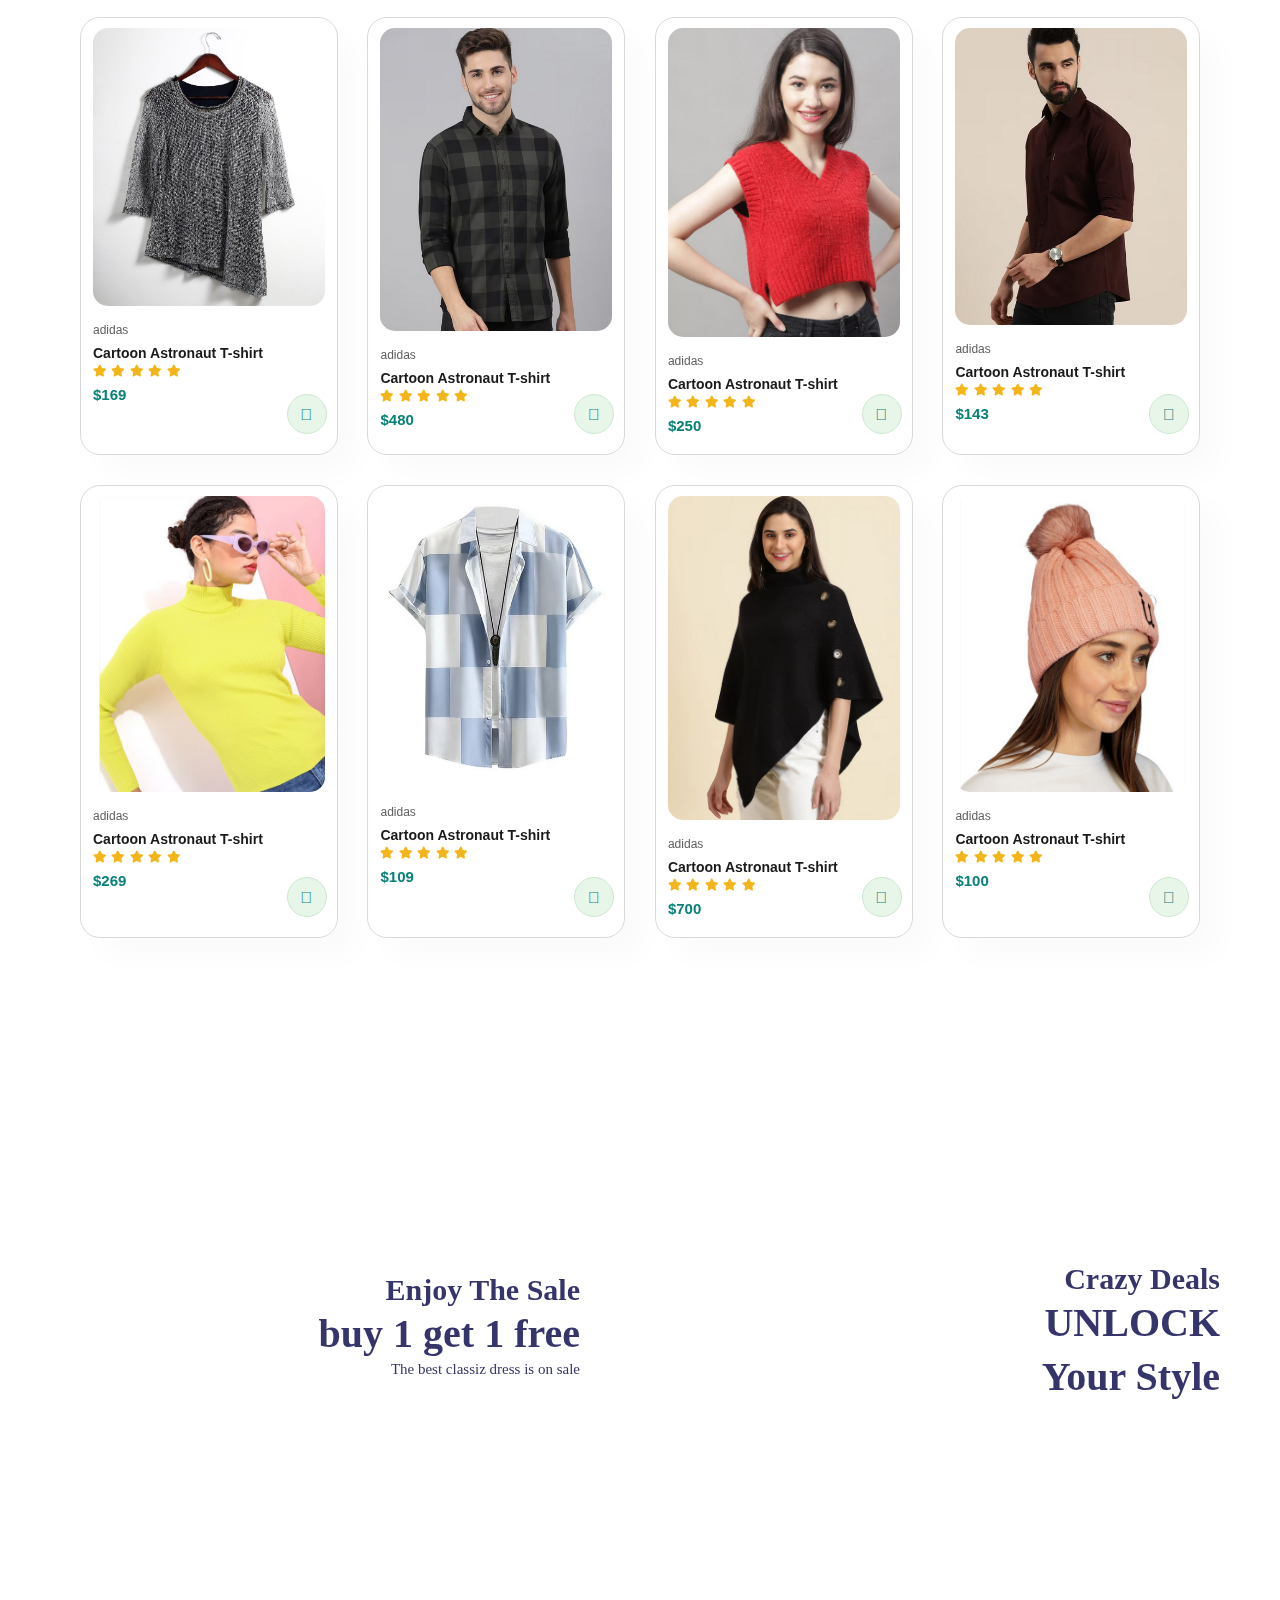
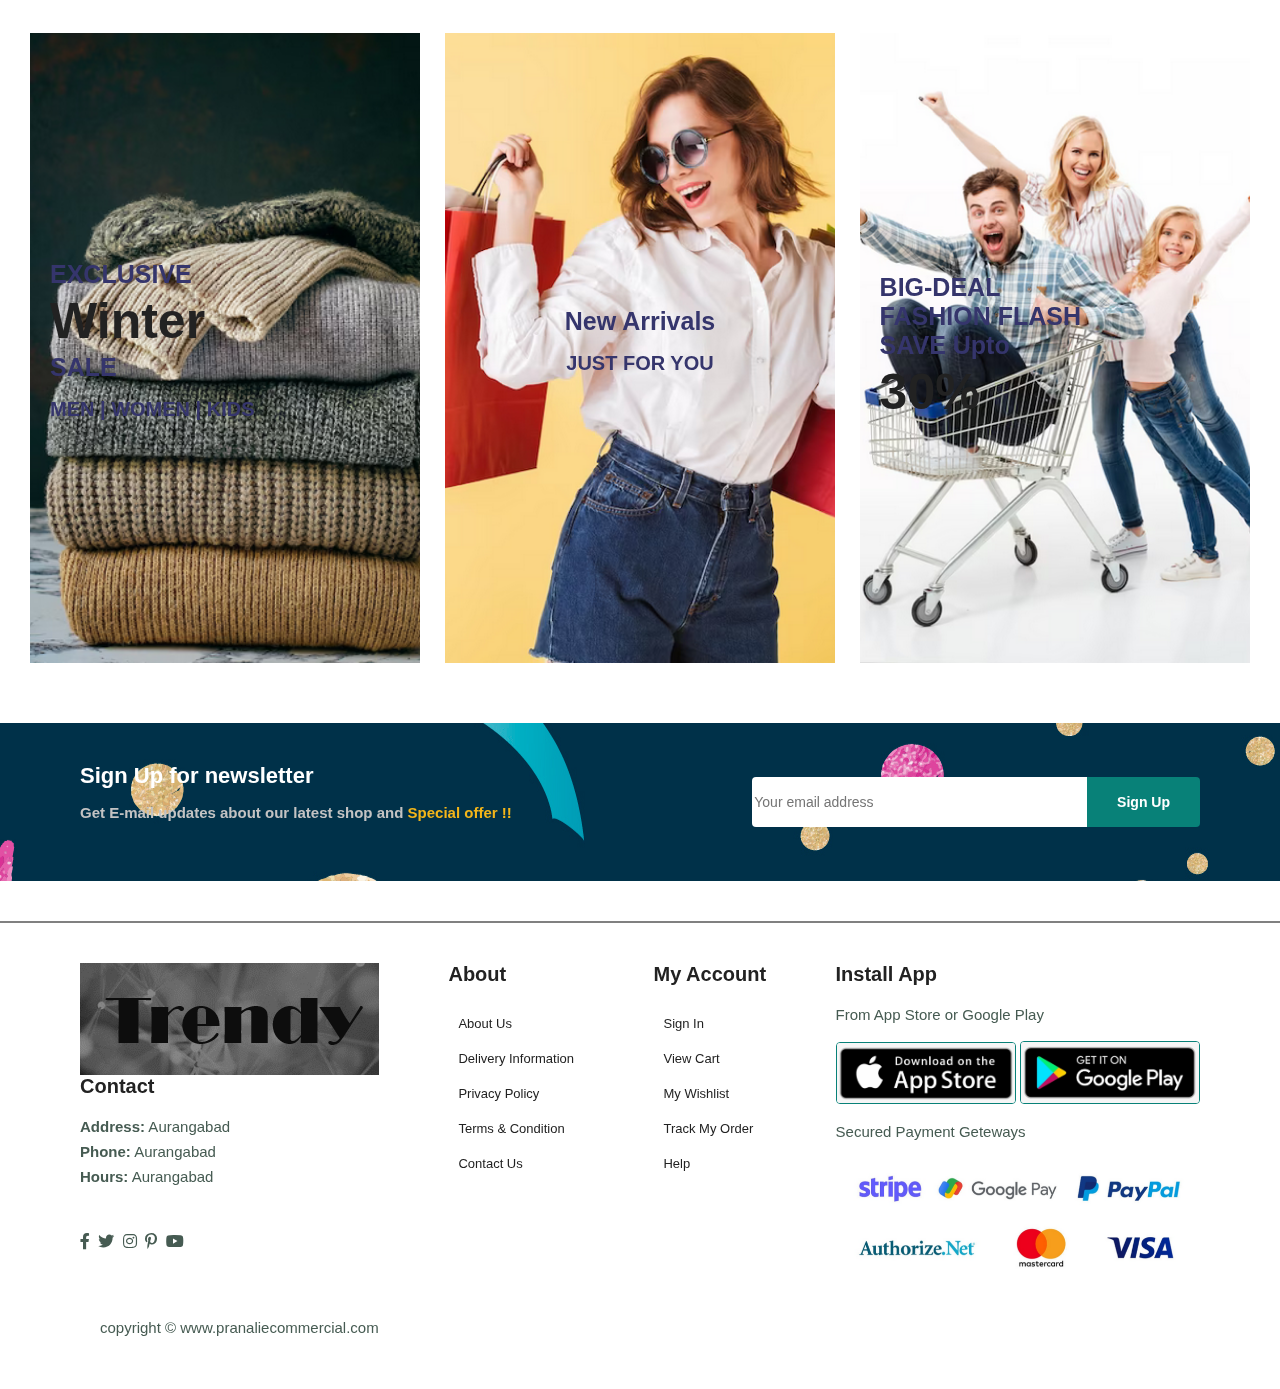
==== commit 72b506fe: "new commit7" ====
--- a/index.html
+++ b/index.html
@@ -10,7 +10,7 @@
 <body>
 
 
-<section id="header">
+<!--<section id="header">
     <a href="a">
         <div>
             <ul id="navbar">
@@ -24,7 +24,7 @@
             </ul>
         </div>
     </a>
-</section>
+</section>-->
 
 
 <section id="hero">
@@ -33,6 +33,17 @@
     <h1>On all products</h1>
     <p>save more with coupons & up to 70% off!</p>
     <button>shop now</button>
+
+
+    <div class="controls">
+        <span class="vid-btn active" data-src="img/v1.mp4"></span>
+        <span class="vid-btn" data-src="img/v2.mp4"></span>
+        <span class="vid-btn" data-src="img/v3.mp4"></span>
+        <span class="vid-btn" data-src="img/v4.mp4"></span>
+    </div>
+    <div class="video-container">
+        <video src="img/v1.mp4" id="video-slider" loop autoplay muted></video>
+    </div>
 </section>
 
 
@@ -385,6 +396,7 @@
 
 </section>
 
+<hr style="height:2px;border-width:0;color:gray;background-color:gray">
 
 <footer class="section-p1">
     <div class="col">
@@ -428,15 +440,15 @@
     <h4>Install App</h4>
     <p>From App Store or Google Play</p>
     <div class="row">
-        <img class="logo" src="img/pay.jpg" alt="">
-        <img src="img/pay.jpg" alt="">
+        <img class="logo" src="img/g1.png" alt="">
+        <img class="logo" src="img/g2.png" alt="">
     </div> 
     <p>Secured Payment Geteways</p>
-    <img src="img/pay.jpg" alt="">
+    <img class="logo1" src="img/g3.png" alt="">
 </div>
 
 <div class="copyright">
-    <p>@copyright</p>
+    <p>copyright &copy; www.pranaliecommercial.com</p>
 </div>
 
 </footer>
--- a/style.css
+++ b/style.css
@@ -133,7 +133,7 @@
 /*Home page*/
 
 #hero{
-    background-image: url("img/bgt.jpg");
+    /*background-image: url("img/bgt.jpg");*/
     height: 100vh;
     width: 100%;
     background-size: cover;
@@ -162,6 +162,36 @@
 }
 #hero button:hover{
     color: rgb(252, 252, 34);
+}
+
+#hero .video-container video{
+    position: absolute;
+    top: 0; left: 0;
+    z-index: -1;
+    height: 100%;
+    width: 100%;
+    object-fit: cover;
+}
+
+#hero .controls{
+    padding: 1rem;
+    border-radius: 5rem;
+    background: rgba(0, 0, 0, 0.02);
+    position: relative;
+    top: 10rem;
+}
+
+#hero .controls .vid-btn{
+    height: 1rem;
+    width: 2rem;
+    display: inline-block;
+    border-radius: 50%;
+    background: white;
+    cursor: pointer;
+    margin: 0.2rem;
+}
+#hero .controls .vid-btn.active{
+    background-color: orange ;
 }
 
 /* feature section */
@@ -335,8 +365,8 @@
     display: flex;
     flex-direction:column;
     justify-content: center;
+    background-image: url("img/b3.jpg");
     align-items: flex-end;
-    background-image: url("img/b3.jpg");
     min-width: 580px;
     height: 60vh;
     background-size: cover;
@@ -344,27 +374,31 @@
     padding: 30px;
     transition: 2s;
 }
+
 #sm-banner .banner-box2{
     background-image: url("img/b4.jpg");
 }
 
 #sm-banner h4{
-    color: white;
-    font-size: 20px;
-    font-weight: 300;
+    margin-top: 80px;
+    color: rgb(53, 53, 108);
+    font-size: 30px;
+    font-weight: 600;
+    font-family:'Arial Narrow Bold';
 }
 #sm-banner h2{
-    color: white;
+    color: rgb(53, 53, 108);
     font-size: 40px;
-    font-weight: 300;
+    font-weight: 800;
     font-family:'Arial Narrow Bold';
  }
 
  #sm-banner span{
-    color: white;
-    font-size: 14px;
+    color: rgb(53, 53, 108);
+    font-size: 15px;
     font-weight: 500;
     padding-bottom: 15px;
+    font-family:'Arial Narrow Bold';
  }
 
  #sm-banner .banner-box:hover button{
@@ -410,14 +444,14 @@
     background-image: url(img/b10.jpg);
 }
 #banner3 h3{
-    color: white;
+    color: rgb(53, 53, 108);
     font-weight: 900;
-    font-size: 22px;
+    font-size: 25px;
 }
 #banner3 h2{
-    color: blue;
+    color: rgb(53, 53, 108);
     font-weight: 800;
-    font-size: 15px;
+    font-size: 20px;
 }
 
 #newsletter{
@@ -484,4 +518,57 @@
     flex-direction: column;
     align-items: flex-start;
     margin-bottom: 20px;
-}+}
+
+footer .logo{
+    margin-bottom:30px;
+    width: 20vh;
+}
+footer .logo1{
+    width: 40vh;
+}
+
+
+footer h4{
+    font-size: 20px;
+    padding-bottom: 20px;
+}
+
+footer p{
+    font-size: 15px;
+    margin: 0 0 8px 0;
+}
+
+footer a{
+    font-size: 13px;
+    text-decoration: none;
+    color: #222;
+    margin: 10px;
+}
+footer .follow{
+    margin-top: 20px;
+}
+
+footer .follow i{
+    color: #465b52;
+    padding-right: 4px;
+    cursor: pointer;
+}
+footer .follow i:hover,
+footer a:hover,
+footer p:hover{
+    color: #1ccee6;
+}
+
+footer .install .row img{
+    border: 1px solid #088178;
+    border-radius: 4px;
+}
+
+footer .install img{
+    margin: 10px 0 15px 0;
+}
+footer .copyright{
+    padding: 5px 20px;
+    text-align: center; 
+}      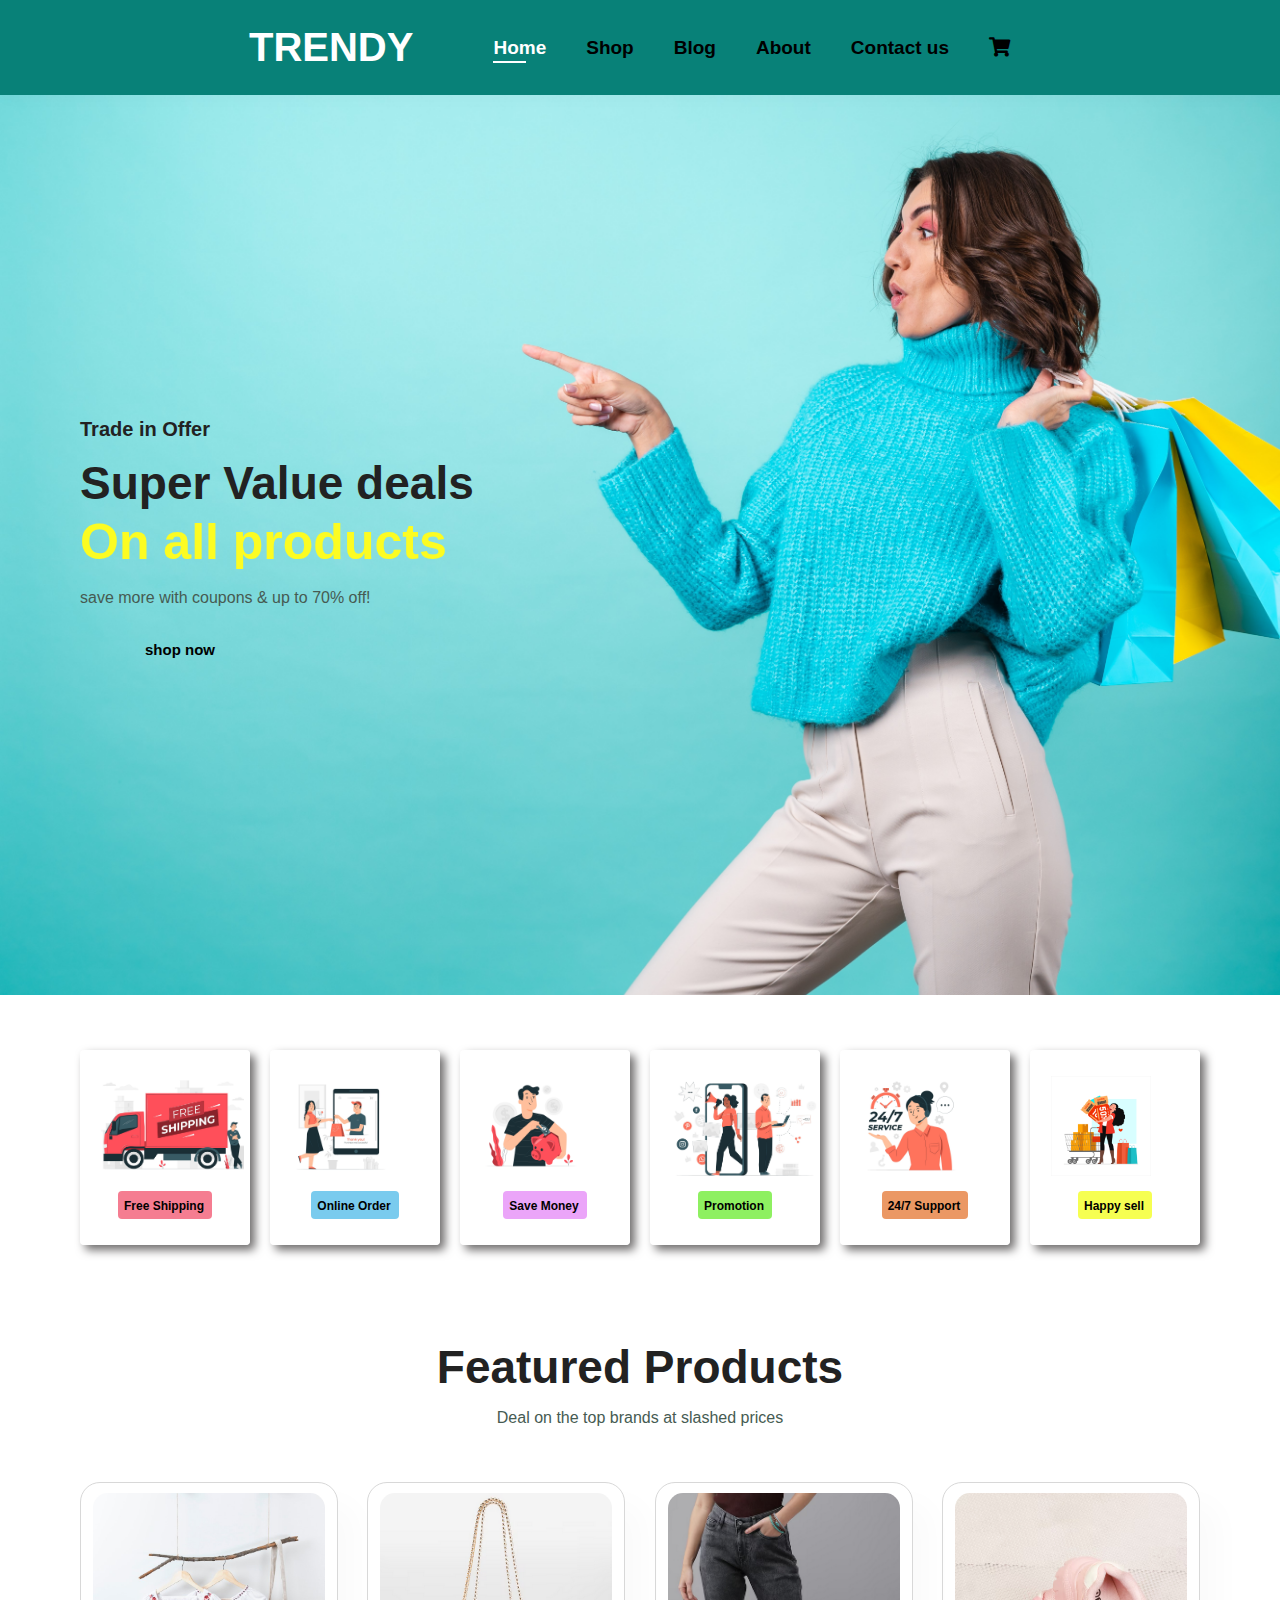
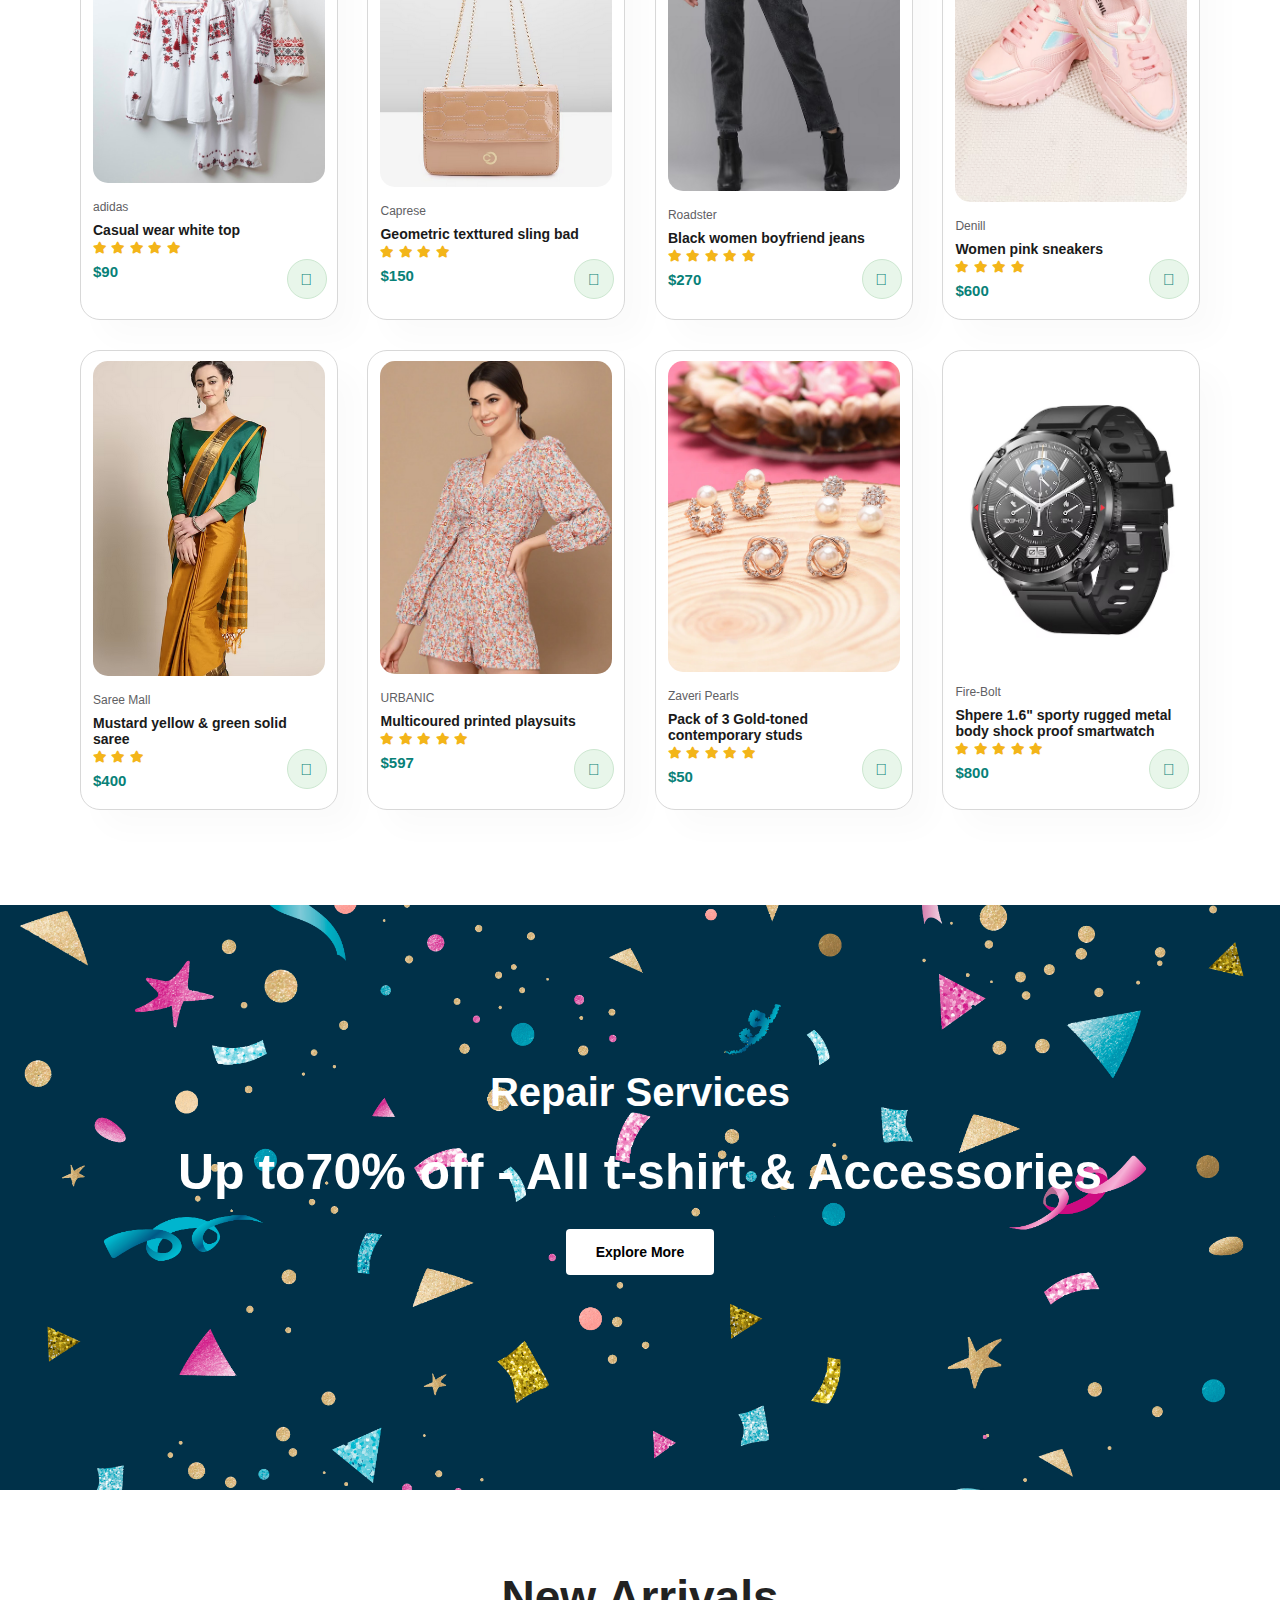
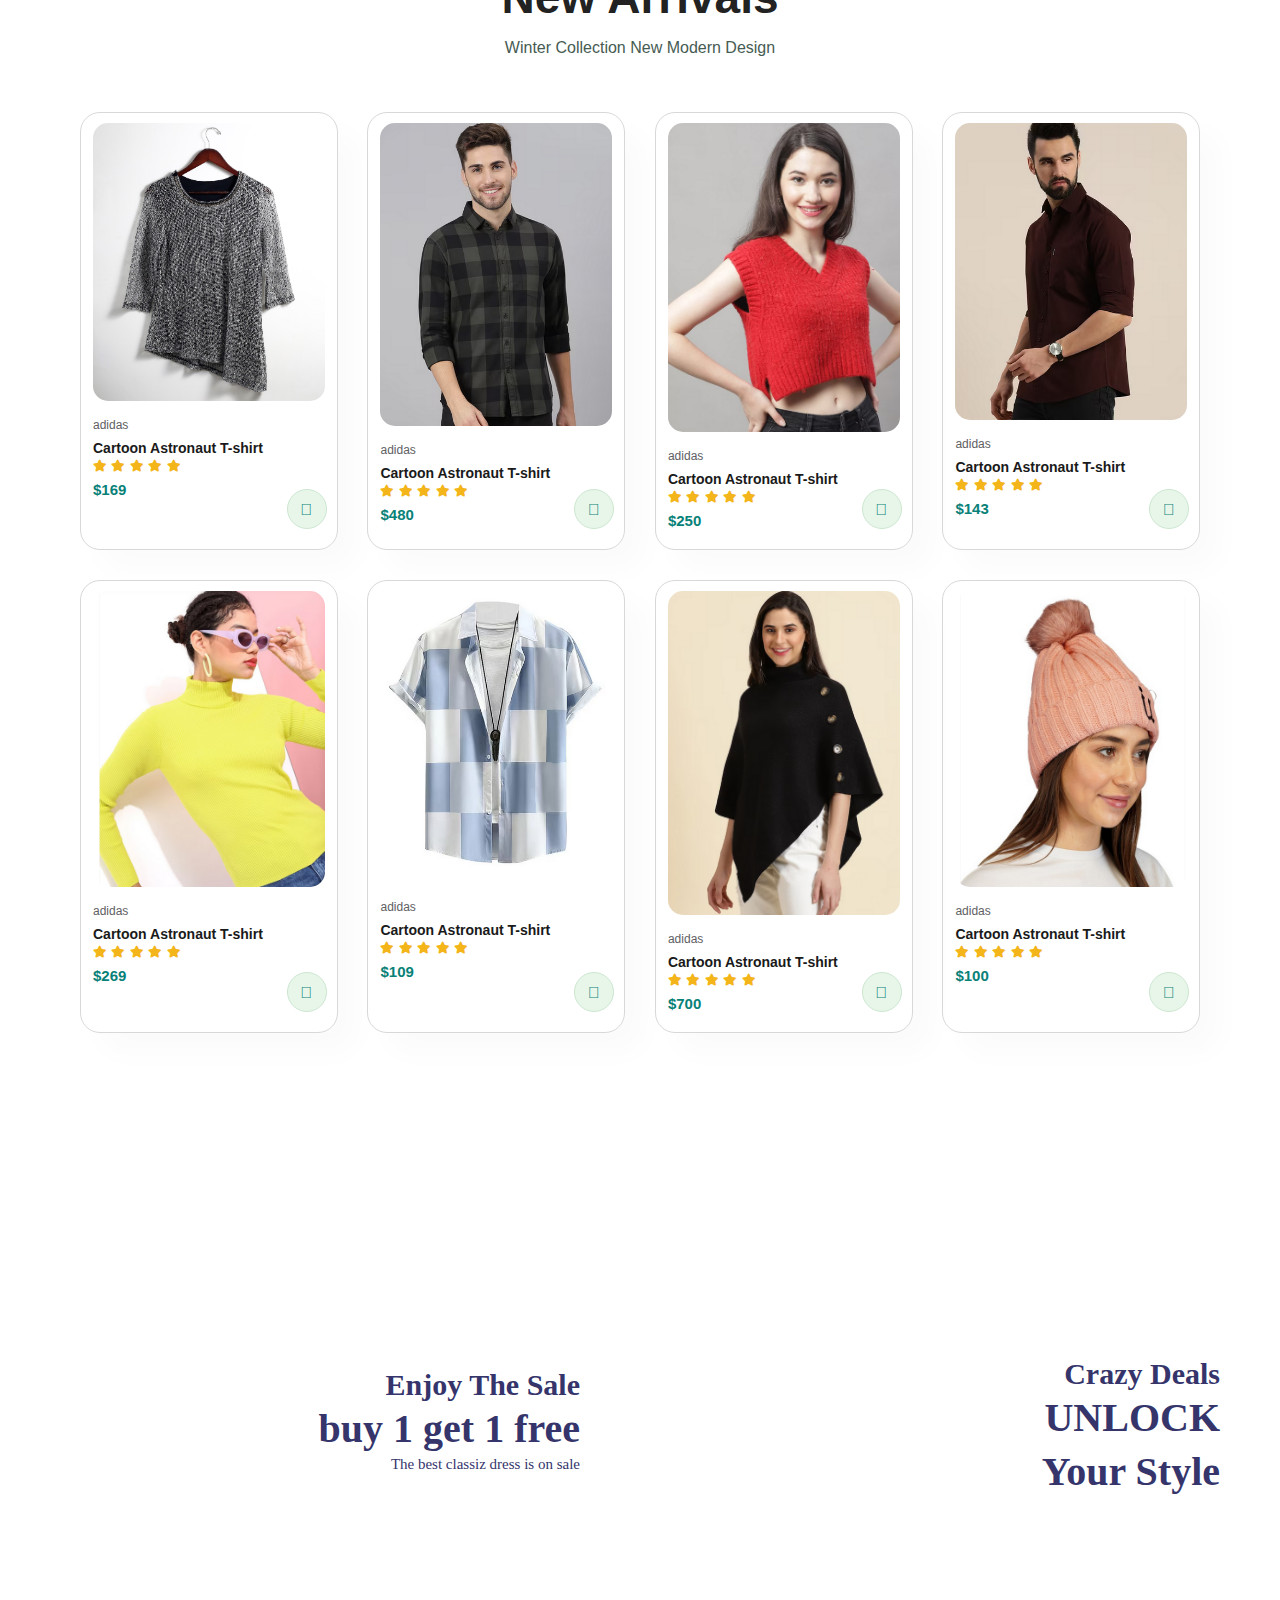
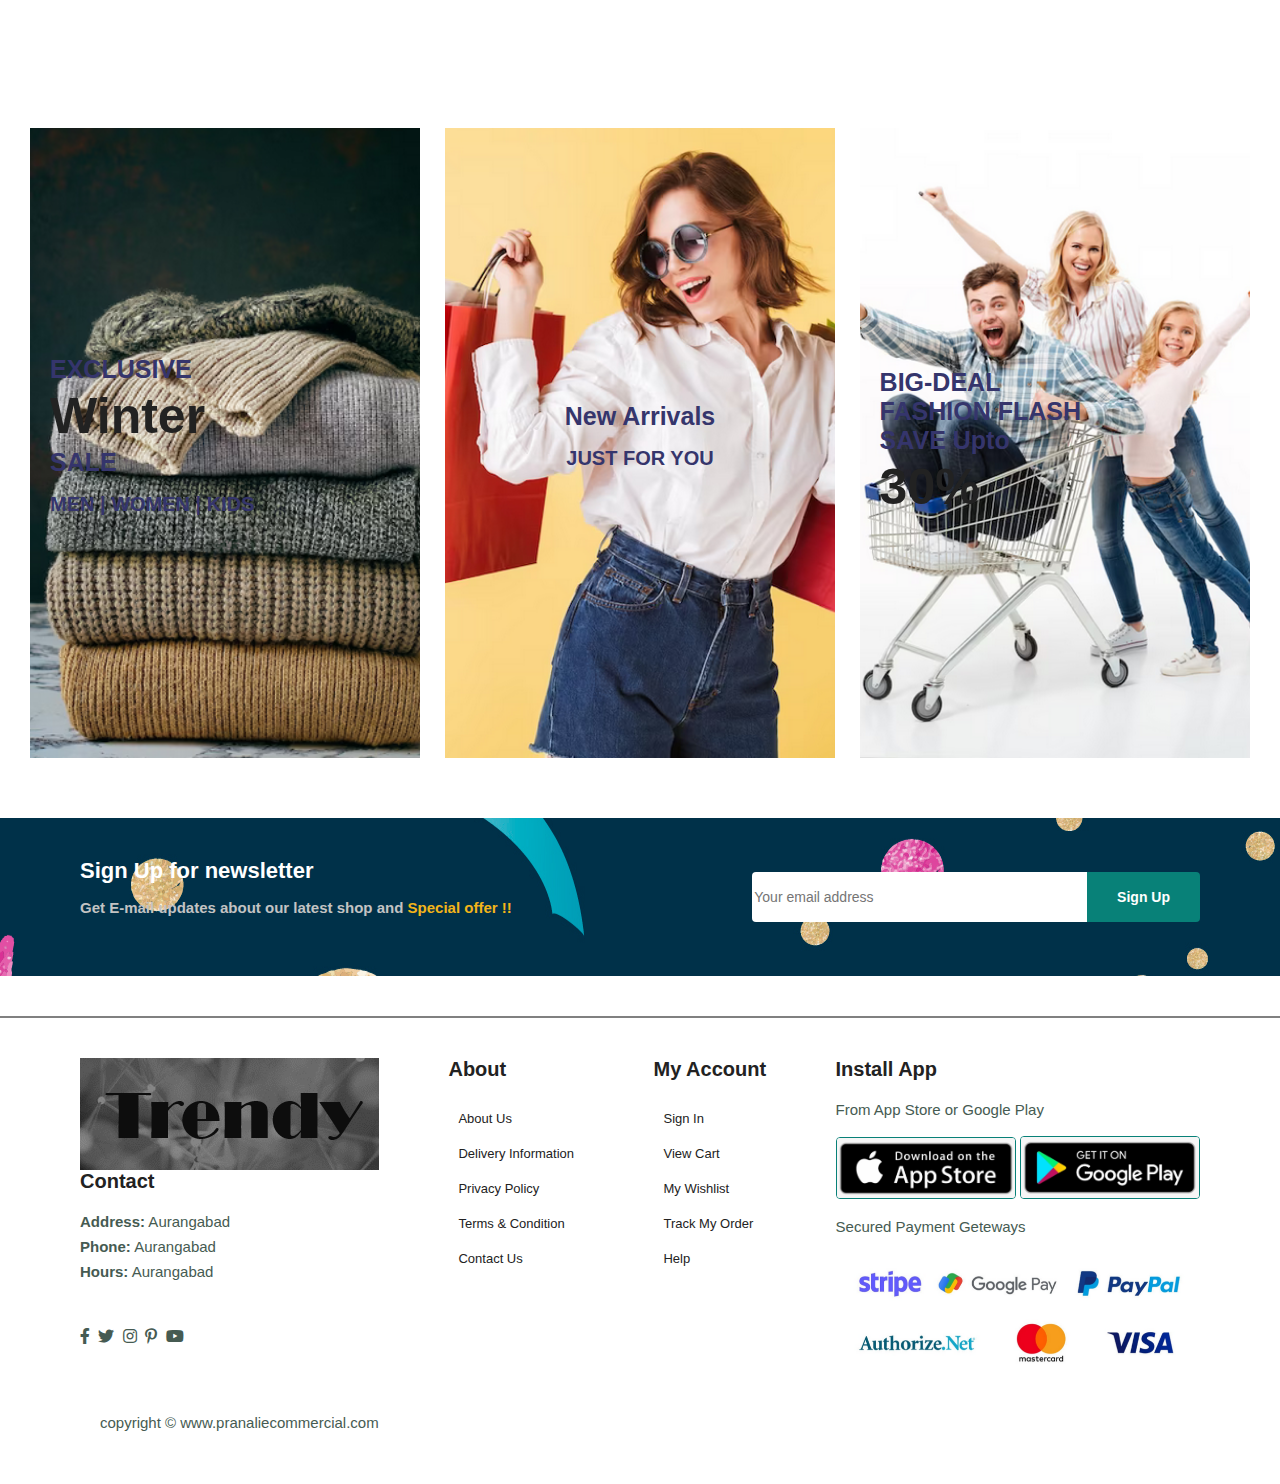
==== commit f4a13e2f: "new commit8" ====
--- a/index.html
+++ b/index.html
@@ -10,10 +10,11 @@
 <body>
 
 
-<!--<section id="header">
-    <a href="a">
+<section id="header">
+    <a href="a"> </a>
         <div>
             <ul id="navbar">
+              <a href="#" class="logo"><span>TRENDY</span></a>
               <li><a class="active" href="index.html">Home</a></li>
               <li><a href="shop.html">Shop</a></li>
               <li><a href="blog.html">Blog</a></li>
@@ -23,27 +24,16 @@
               </a></li>
             </ul>
         </div>
-    </a>
-</section>-->
-
+   
+</section>
 
 <section id="hero">
     <h4>Trade in Offer</h4>
-    <h2>Super Valur deals</h2>
+    <h2>Super Value deals</h2>
     <h1>On all products</h1>
     <p>save more with coupons & up to 70% off!</p>
     <button>shop now</button>
 
-
-    <div class="controls">
-        <span class="vid-btn active" data-src="img/v1.mp4"></span>
-        <span class="vid-btn" data-src="img/v2.mp4"></span>
-        <span class="vid-btn" data-src="img/v3.mp4"></span>
-        <span class="vid-btn" data-src="img/v4.mp4"></span>
-    </div>
-    <div class="video-container">
-        <video src="img/v1.mp4" id="video-slider" loop autoplay muted></video>
-    </div>
 </section>
 
 
--- a/style.css
+++ b/style.css
@@ -81,18 +81,14 @@
 }
 
 /* Header start */
-
 #header{
     display: flex;
     align-items: center;
     justify-content: space-between;
-    padding: 40px 45px;
-    background-color:  rgb(235, 165, 249);/*rgb(38, 172, 193);*/
-    box-shadow: 0 5px rgba(89, 84, 84, 0.6);
-    z-index: 900;
+    padding: 25px 250px;
+    background-color: #088178;
+    box-shadow: 0 5px 15px rgba(0, 0, 0, 0.02);
     position: sticky;
-    left: 0;
-    top: 0;
 }
 
 #navbar{
@@ -124,16 +120,36 @@
     content: "";
     width: 35%;
     height: 1.5px;
-    background-color: white ;
+    background-color: white;
     position: absolute;
     bottom: -4px;
     left: 20px;
 }
 
+#mobile{
+    display: none;
+    align-items: center;
+}
+
+#header .logo{
+    text-decoration: none;
+    font-size: 2.5rem;
+    font-weight: bolder;
+    color: white;
+    margin-right: 60px;
+    margin-left: -80px;
+    transition-duration: 1s;
+}
+#header .logo:hover{
+    font-size: 2.6rem;
+    color: black;
+    transform: scaleX(0.1);
+}
+
 /*Home page*/
 
 #hero{
-    /*background-image: url("img/bgt.jpg");*/
+    background-image: url("img/bgt.jpg");
     height: 100vh;
     width: 100%;
     background-size: cover;
@@ -183,12 +199,13 @@
 
 #hero .controls .vid-btn{
     height: 1rem;
-    width: 2rem;
-    display: inline-block;
+    width: 1rem;
+    display: inline-flex;
     border-radius: 50%;
     background: white;
     cursor: pointer;
-    margin: 0.2rem;
+    margin: 0.1rem;
+    padding-left: 15px;
 }
 #hero .controls .vid-btn.active{
     background-color: orange ;
@@ -571,4 +588,11 @@
 footer .copyright{
     padding: 5px 20px;
     text-align: center; 
-}      +}      
+
+
+/* Start Media Query */
+
+@media (max-width: 477px) {
+    
+}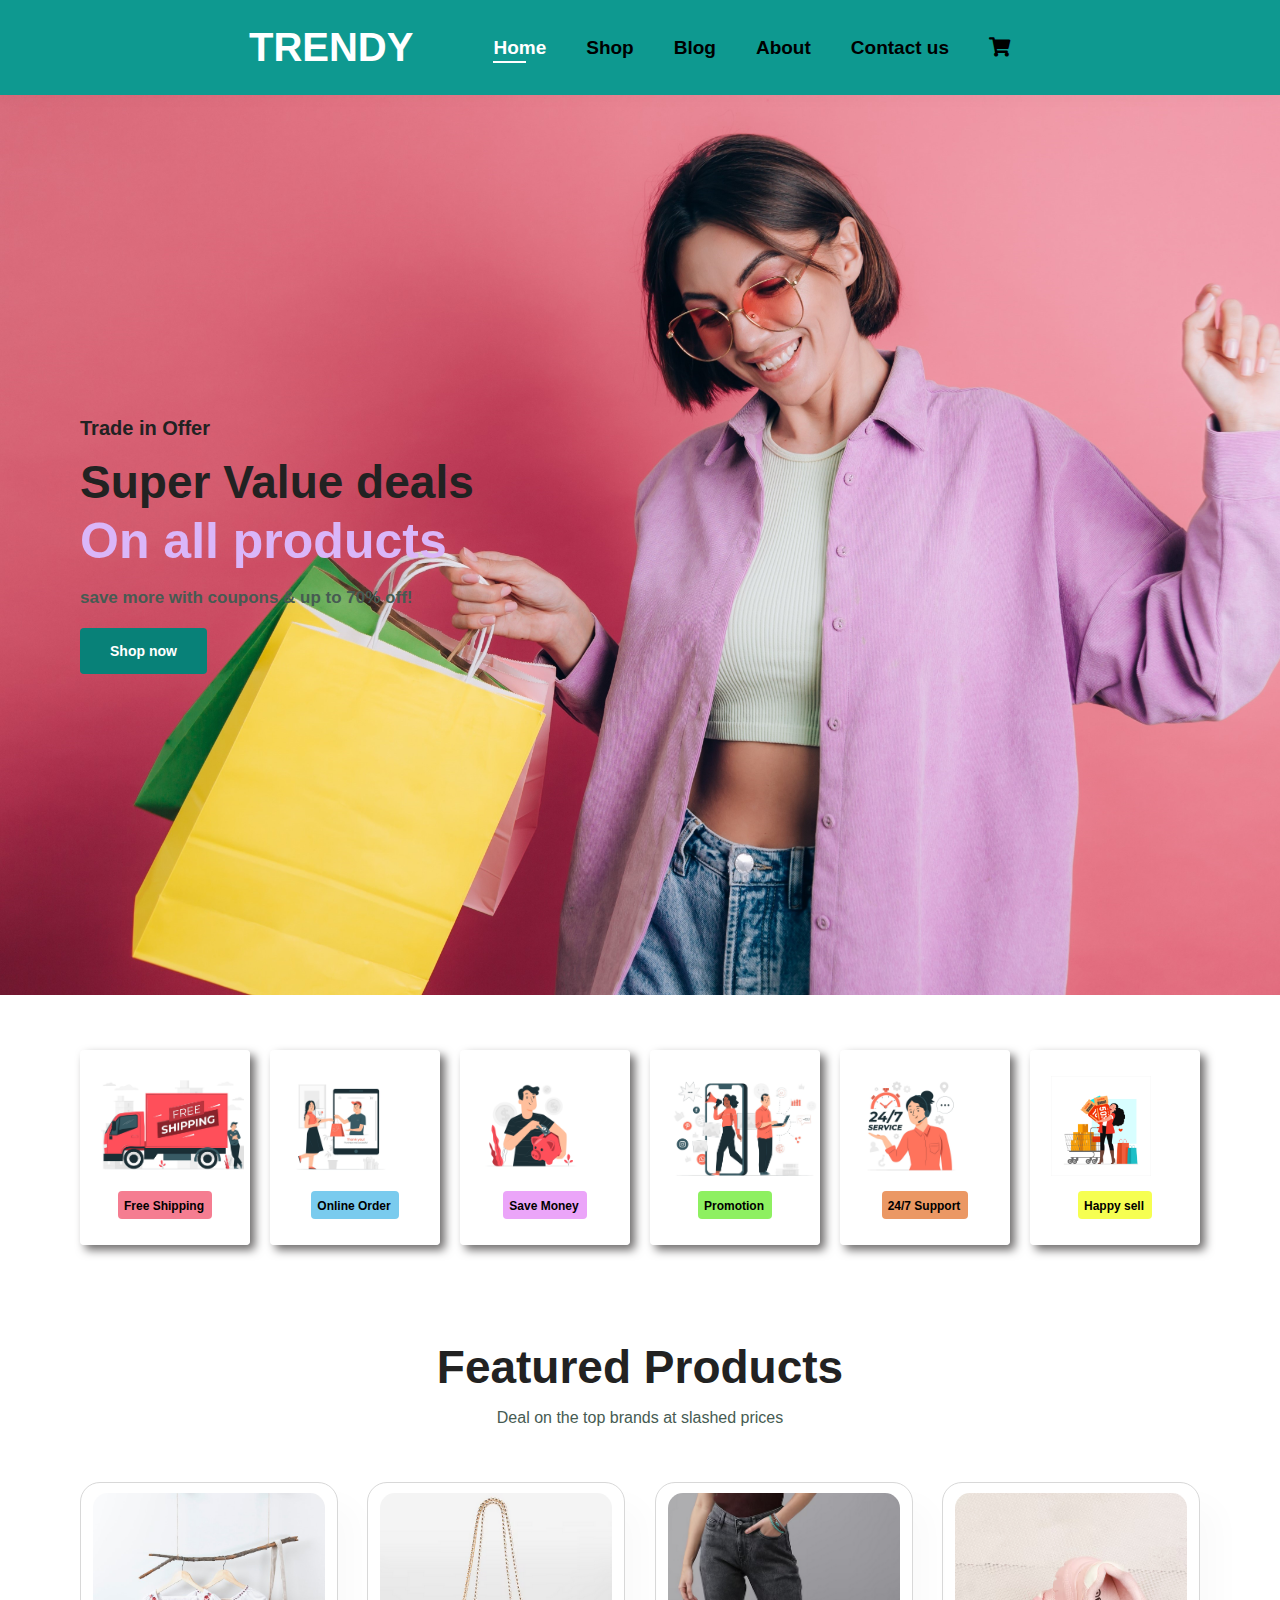
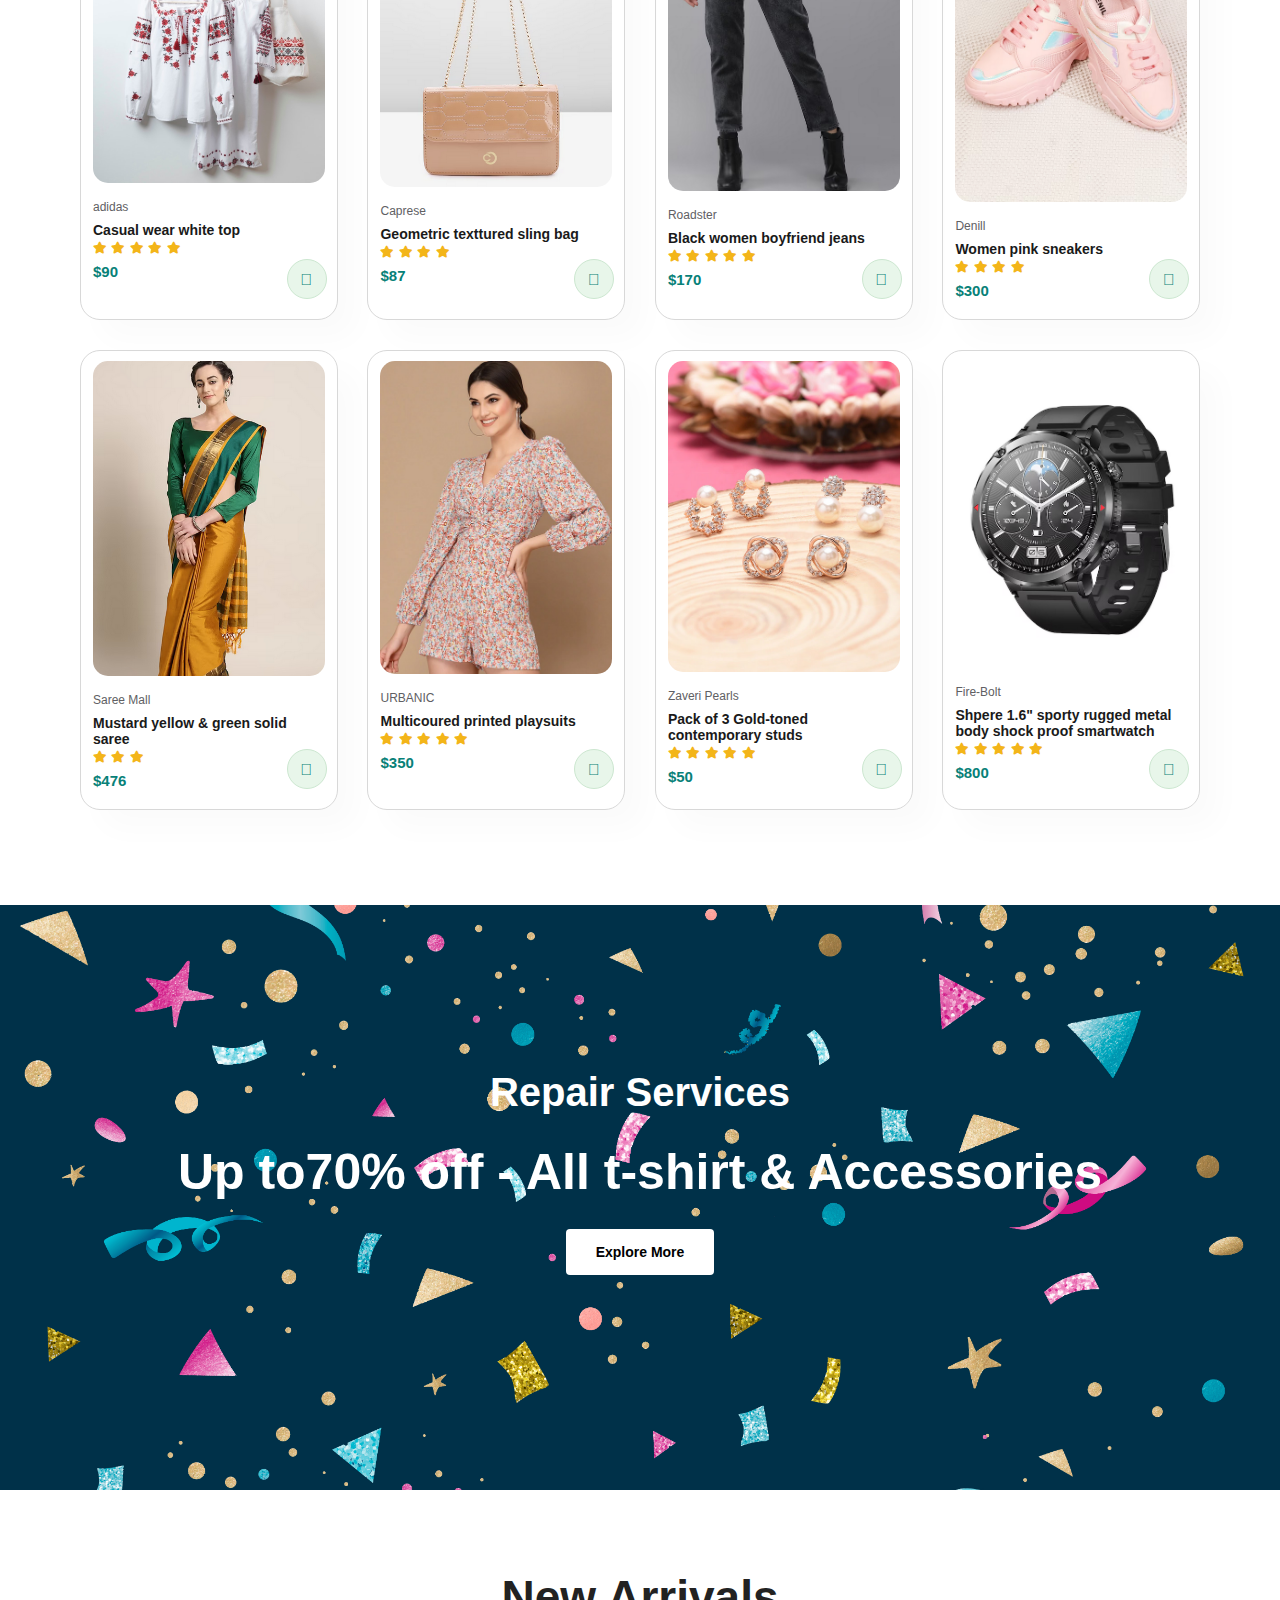
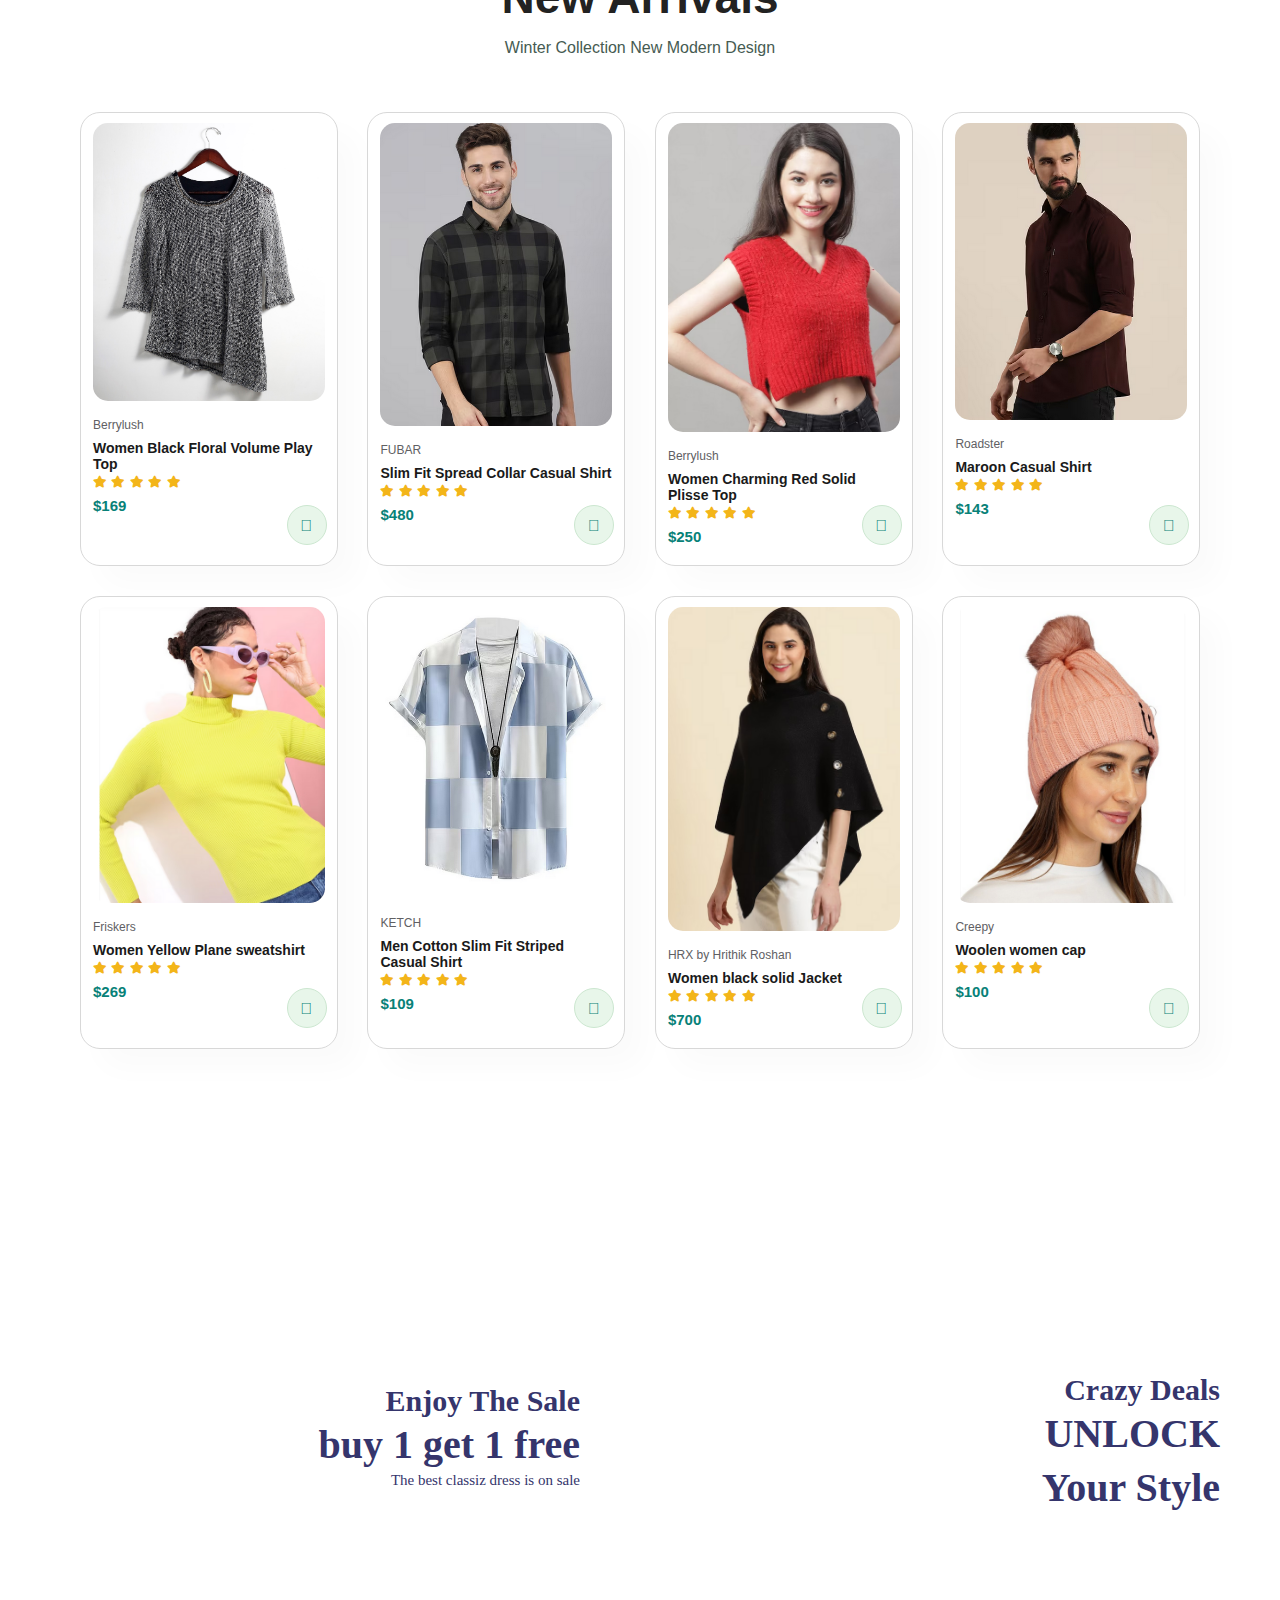
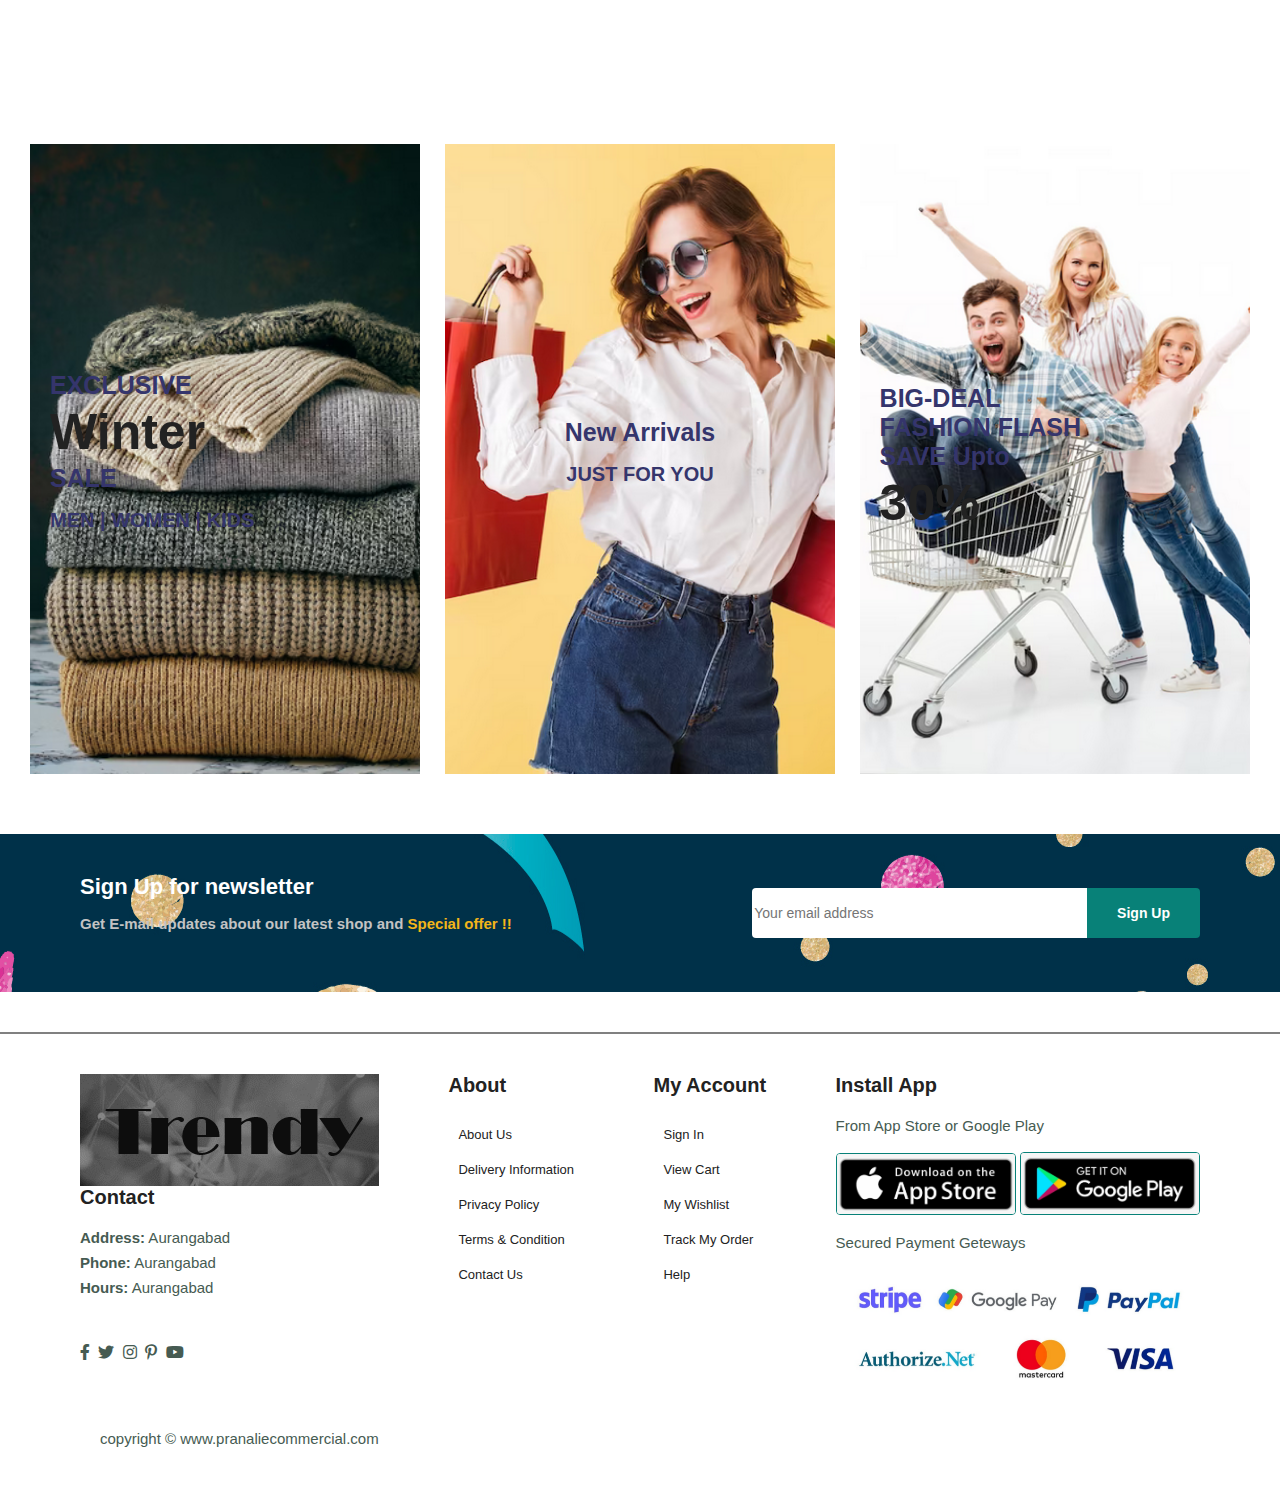
==== commit 6d9bb590: "new commit13" ====
--- a/index.html
+++ b/index.html
@@ -32,7 +32,7 @@
     <h2>Super Value deals</h2>
     <h1>On all products</h1>
     <p>save more with coupons & up to 70% off!</p>
-    <button>shop now</button>
+    <button class="normal">Shop now</button>
 
 </section>
 
@@ -90,14 +90,14 @@
             <img src="img/m2.png" alt="">
             <div class="des">
                 <span>Caprese</span>
-                <h5>Geometric texttured sling bad</h5>
-                <div class="star">
-                    <i class="fas fa-star"></i>
-                    <i class="fas fa-star"></i>
-                    <i class="fas fa-star"></i>
-                    <i class="fas fa-star"></i>
-                </div>
-                <h4>$150</h4>
+                <h5>Geometric texttured sling bag</h5>
+                <div class="star">
+                    <i class="fas fa-star"></i>
+                    <i class="fas fa-star"></i>
+                    <i class="fas fa-star"></i>
+                    <i class="fas fa-star"></i>
+                </div>
+                <h4>$87</h4>
             </div>
             <a href="#"><i class="fal fa-shopping-cart cart"></i></a>
         </div>
@@ -113,7 +113,7 @@
                     <i class="fas fa-star"></i>
                     <i class="fas fa-star"></i>
                 </div>
-                <h4>$270</h4>
+                <h4>$170</h4>
             </div>
             <a href="#"><i class="fal fa-shopping-cart cart"></i></a>
         </div>
@@ -128,7 +128,7 @@
                     <i class="fas fa-star"></i>
                     <i class="fas fa-star"></i>
                 </div>
-                <h4>$600</h4>
+                <h4>$300</h4>
             </div>
             <a href="#"><i class="fal fa-shopping-cart cart"></i></a>
         </div>
@@ -142,7 +142,7 @@
                     <i class="fas fa-star"></i>
                     <i class="fas fa-star"></i>
                 </div>
-                <h4>$400</h4>
+                <h4>$476</h4>
             </div>
             <a href="#"><i class="fal fa-shopping-cart cart"></i></a>
         </div>
@@ -158,7 +158,7 @@
                     <i class="fas fa-star"></i>
                     <i class="fas fa-star"></i>
                 </div>
-                <h4>$597</h4>
+                <h4>$350</h4>
             </div>
             <a href="#"><i class="fal fa-shopping-cart cart"></i></a>
         </div>
@@ -212,8 +212,8 @@
         <div class="pro">
             <img src="img/p1.jpg" alt="">
             <div class="des">
-                <span>adidas</span>
-                <h5>Cartoon Astronaut T-shirt</h5>
+                <span>Berrylush</span>
+                <h5>Women Black Floral Volume Play Top</h5>
                 <div class="star">
                     <i class="fas fa-star"></i>
                     <i class="fas fa-star"></i>
@@ -228,8 +228,8 @@
         <div class="pro">
             <img src="img/p7.png" alt="">
             <div class="des">
-                <span>adidas</span>
-                <h5>Cartoon Astronaut T-shirt</h5>
+                <span>FUBAR</span>
+                <h5>Slim Fit Spread Collar Casual Shirt</h5>
                 <div class="star">
                     <i class="fas fa-star"></i>
                     <i class="fas fa-star"></i>
@@ -244,8 +244,8 @@
         <div class="pro">
             <img src="img/p2.png" alt="">
             <div class="des">
-                <span>adidas</span>
-                <h5>Cartoon Astronaut T-shirt</h5>
+                <span>Berrylush</span>
+                <h5>Women Charming Red Solid Plisse Top</h5>
                 <div class="star">
                     <i class="fas fa-star"></i>
                     <i class="fas fa-star"></i>
@@ -260,8 +260,8 @@
         <div class="pro">
             <img src="img/p8.png" alt="">
             <div class="des">
-                <span>adidas</span>
-                <h5>Cartoon Astronaut T-shirt</h5>
+                <span>Roadster</span>
+                <h5>Maroon Casual Shirt</h5>
                 <div class="star">
                     <i class="fas fa-star"></i>
                     <i class="fas fa-star"></i>
@@ -276,8 +276,8 @@
         <div class="pro">
             <img src="img/p5.png" alt="">
             <div class="des">
-                <span>adidas</span>
-                <h5>Cartoon Astronaut T-shirt</h5>
+                <span>Friskers</span>
+                <h5>Women Yellow Plane sweatshirt</h5>
                 <div class="star">
                     <i class="fas fa-star"></i>
                     <i class="fas fa-star"></i>
@@ -292,8 +292,8 @@
         <div class="pro">
             <img src="img/p6.png" alt="">
             <div class="des">
-                <span>adidas</span>
-                <h5>Cartoon Astronaut T-shirt</h5>
+                <span>KETCH</span>
+                <h5>Men Cotton Slim Fit Striped Casual Shirt</h5>
                 <div class="star">
                     <i class="fas fa-star"></i>
                     <i class="fas fa-star"></i>
@@ -308,8 +308,8 @@
         <div class="pro">
             <img src="img/p3.png" alt="">
             <div class="des">
-                <span>adidas</span>
-                <h5>Cartoon Astronaut T-shirt</h5>
+                <span>HRX by Hrithik Roshan</span>
+                <h5>Women black solid Jacket</h5>
                 <div class="star">
                     <i class="fas fa-star"></i>
                     <i class="fas fa-star"></i>
@@ -324,8 +324,8 @@
         <div class="pro">
             <img src="img/p4.png" alt="">
             <div class="des">
-                <span>adidas</span>
-                <h5>Cartoon Astronaut T-shirt</h5>
+                <span>Creepy</span>
+                <h5>Woolen women cap</h5>
                 <div class="star">
                     <i class="fas fa-star"></i>
                     <i class="fas fa-star"></i>
--- a/style.css
+++ b/style.css
@@ -80,13 +80,13 @@
     width: 100%;
 }
 
-/* Header start */
+/* Header start  rgb(228, 200, 252) rgb(255, 201, 246)*/
 #header{
     display: flex;
     align-items: center;
     justify-content: space-between;
     padding: 25px 250px;
-    background-color: #088178;
+    background-color:#0e9990 ;
     box-shadow: 0 5px 15px rgba(0, 0, 0, 0.02);
     position: sticky;
 }
@@ -149,7 +149,7 @@
 /*Home page*/
 
 #hero{
-    background-image: url("img/bgt.jpg");
+    background-image: url("img/bgt1.jpg");
     height: 100vh;
     width: 100%;
     background-size: cover;
@@ -163,21 +163,25 @@
 #hero h4{
     padding-bottom: 15px;
 }
+
 #hero h1{
-    color: rgb(252, 252, 34);
-}
+    color: rgb(218, 182, 249);
+}
+
+#hero p{
+    font-weight: 700;
+    font-size: 17px;
+}
+
 #hero button{
-    background-image: url("img/btn.png");
-    background-color: transparent;
-    border: 0;
-    padding: 14px 80px 14px 65px;
-    background-repeat: no-repeat;
-    cursor: pointer;
     font-weight: 700;
-    font-size: 15px;
+    background-color: #088178;
+    color: white;
 }
 #hero button:hover{
-    color: rgb(252, 252, 34);
+    background-color: #19988e;
+    color: white;
+    font-size: 16px;
 }
 
 #hero .video-container video{
@@ -595,4 +599,450 @@
 
 @media (max-width: 477px) {
     
+}
+
+
+/* Shop Page */
+
+#page-header{
+    background-image: url("blog/ba2.png");
+    width: 100%;
+    height: 40vh;
+    background-size: cover;
+    display: flex;
+    justify-content: center;
+    text-align: center;
+    flex-direction: column;
+    padding: 14px;
+}
+
+#page-header h2,
+#page-header p{
+    color: white;
+}
+#pagination{
+    text-align: center;
+}
+
+#pagination a{
+    text-decoration: none;
+    background-color: #088176;
+    border-radius: 4px;
+    padding: 15px 20px;
+    color: white;
+    font-weight: 600;
+}
+
+#pagination a i{
+    font-size: 16px;
+    font-weight:600;
+}
+
+/* Single Product */
+
+#prodetails .single-pro-image{
+    width: 35%;
+    margin-right: 50px;
+}
+
+.small-img-group{
+    display: flex;
+    justify-content: space-between;
+}
+.small-img-col{
+    flex-basis: 24%;
+    cursor: pointer;
+}
+
+#prodetails{
+    display: flex;
+    margin-top: 20px;
+}
+
+#prodetails .single-pro-details{
+    width: 50%;
+    padding-top: 30px;
+}
+
+#prodetails .single-pro-details h4{
+    padding: 20px 0 15px 0;
+    font-size: 30px;
+}
+
+#prodetails .single-pro-details h2{
+    font-size: 26px;
+}
+
+#prodetails .single-pro-details select{
+    display: block;
+    padding: 5px 10px;
+    margin-bottom: 10px;
+}
+
+#prodetails .single-pro-details input{
+    width: 50px;
+    height: 35px;
+    padding-left: 10px;
+    font-size: 16px;
+    margin-right: 10px;
+}
+#prodetails .single-pro-details input:focus{
+    outline: none;
+}
+
+#prodetails .single-pro-details button{
+    background-color: #088176;
+    color: white;
+}
+#prodetails .single-pro-details span{
+    line-height: 25px;
+}
+
+/* Blog Page */
+
+#page-header .blog-header{
+    background-image: url("blog/ba1.png");
+}
+
+#blog{
+    padding: 150px 150px 0 150px;
+}
+
+#blog .blog-box{
+    display: flex;
+    align-items: center;
+    width: 100%;  
+    position: relative; 
+    padding-bottom:90px ;
+}
+
+#blog .blog-img{
+    width: 50%;
+    margin-right: 40px;
+}
+
+#blog img{
+    width: 100%;
+    height: 300px;
+    object-fit: cover;
+}
+
+#blog .blog-details{
+    width: 50%;
+}
+
+#blog .blog-details a{
+    text-decoration: none;
+    font-size: 11px;
+    color: black;
+    font-weight: 700; 
+    position: relative;
+    transition: .2s;
+}
+
+#blog .blog-details a::after{
+    content: "";
+    width: 50px;
+    height: 1px;
+    background-color: black;
+    position: absolute;
+    top: 4px;
+    right: -60px;
+}
+
+#blog .blog-details a:hover{
+    text-decoration: underline;
+    color: #28a5be;
+}
+#blog .blog-details a:hover::after{
+    background-color: #088176;
+}
+
+#blog .blog-box h1{
+    position: absolute;
+    top: -48px;
+    left: 0;
+    font-size: 70px;
+    font-weight: 700;
+    color: rgb(223, 223, 223);
+    z-index: -9;
+}
+
+/* About Page */
+
+#page-header .about-header{
+    background-image: url(about/ab1.png);
+}
+
+#about-head{
+    display: flex;
+    align-items: center;
+}
+
+#about-head img{
+    width: 50%;
+    height: auto;
+}
+#about-head div{
+    padding-left: 40px;
+}
+
+#about-app{
+    text-align: center;   
+}
+
+#about-app .video{
+    width: 70%;
+    height: 100%;
+    margin: 30px auto 0 auto;
+}
+
+#about-app .video video{
+    width: 100%;
+    height: 100%;
+    border-radius: 20px;
+}
+
+#contact-details {
+    display: flex;
+    align-items: center;
+    justify-content: space-between;
+}
+
+#contact-details .details{
+    width: 35%;
+}
+
+#contact-details .details span,
+#form-details form span{
+    font-size: 12px;
+}
+
+#contact-details .details h2,
+#form-details form h2{
+    font-size: 26px;
+    line-height: 35px;
+    padding: 20px 0;
+}
+
+#contact-details .details h3,
+#form-details form h2{
+    font-size: 16px;
+    padding-bottom: 15px;
+}
+
+#contact-details .details li{
+    list-style: none;
+    display: flex;
+    padding: 10px 0;
+}
+
+#contact-details .details li i{
+    font-size: 14px;
+    padding-right: 22px;
+}
+    
+#contact-details .details li p{
+    margin: 0;
+    font-size: 14px;
+}
+
+#contact-details .map{
+    width: 55%;
+    height: 400px;
+}
+
+#contact-details .map iframe{
+    width: 100%;
+    height: 100%;
+}
+
+#form-details{
+    display: flex;
+    justify-content: space-between;
+    margin: 30px;
+    padding: 80px;
+    border: 1px solid #e1e1e1;
+}
+
+
+#form-details form{
+    width: 65%;
+    display: flex;
+    flex-direction: column;
+    align-items: flex-start;
+}
+
+#form-details form input,
+#form-details form textarea{
+    width: 100%;
+    padding: 12px 15px;
+    outline: none;
+    margin-bottom: 20px;
+    border: 1px solid #e1e1e1;
+}
+
+#form-details form button{
+    background-color: #088178;
+    color: white;
+}
+#form-details form button:hover{
+    background-color: #19988e;
+    color: white;
+    font-size: 15px;
+}
+
+#form-details .people div{
+    padding-bottom: 25px;
+    display: flex;
+    align-items: flex-start;
+}
+
+#form-details .people div img{
+    width: 80px;
+    height: 80px;
+    object-fit: cover;
+    margin-right: 15px;
+}
+
+#form-details .people div p{
+    margin: 0;
+    font-size: 13px;
+    line-height: 25px;
+}
+
+#form-details .people div p span{
+    display: block;
+    font-size: 16px;
+    font-weight: 600;
+    color: #000;
+}
+
+
+/* Cart page */
+
+#cart table{
+    width: 100%;
+    border-collapse: collapse;
+    table-layout: fixed;
+    white-space: nowrap;
+}
+
+#cart table img{
+    width: 70px;
+}
+
+#cart table td:nth-child(1){
+    width: 100px;
+    text-align: center;
+}
+
+#cart table td:nth-child(2){
+    width: 150px;
+    text-align: center;
+}
+
+#cart table td:nth-child(3){
+    width: 150px;
+    text-align: center;
+}
+
+#cart table td:nth-child(4),
+#cart table td:nth-child(5),
+#cart table td:nth-child(6){
+    width: 150px;
+    text-align: center;
+}
+
+#cart table td:nth-child(5) input{
+    width: 70px;
+    padding: 10px 5px 10px 15px;
+}
+
+#cart table thead{
+    border:1px solid #e1e1e1;
+    border-left: none;
+    border-right: none;
+}
+
+#cart table thead td{
+    font-weight: 700;
+    text-decoration: uppercase;
+    font-size: 13px ;
+    padding: 18px 0;
+}
+
+#cart table tbody tr td{
+    padding-top: 15px;
+}
+
+#cart table tbody td{
+    font-size: 13px ;
+}
+
+#cart-add{
+    display: flex;
+    flex-wrap: wrap;
+    justify-content: space-between;
+}
+
+#coupon{
+    width: 50%;
+    margin-bottom: 30px;
+}
+
+#coupon h3,
+#subtotal h3{
+    padding-bottom: 15px;
+}
+
+#coupon input{
+    padding:  12px 20px;
+    outline: none;
+    width: 40%;
+    margin-right: 10px;
+    border: 1px solid #e2e2e2;
+}
+
+#coupon button{
+    background-color: #088178;
+    color: white;
+    padding: 12px 20px;
+}
+
+#coupon button:hover{
+    background-color: #19988e;
+    color: white;
+    font-size: 15px;
+}
+
+#subtotal{
+    width: 50%;
+    margin-bottom: 30px;
+    border: 1px solid #e2e2e2;
+    padding: 50px;
+}
+
+#subtotal table{
+    border-collapse: collapse;
+    width: 100%;
+    margin-bottom: 20px;
+}
+
+#subtotal table td{
+    width: 50%;
+    border: 1px solid #e2e2e2;
+    padding: 20px;
+    font-size: 13px;
+}
+
+#subtotal button{
+    background-color: #088178;
+    color: white;
+}
+
+#subtotal button:hover{
+    background-color: #19988e;
+    color: white;
+    font-size: 15px;
 }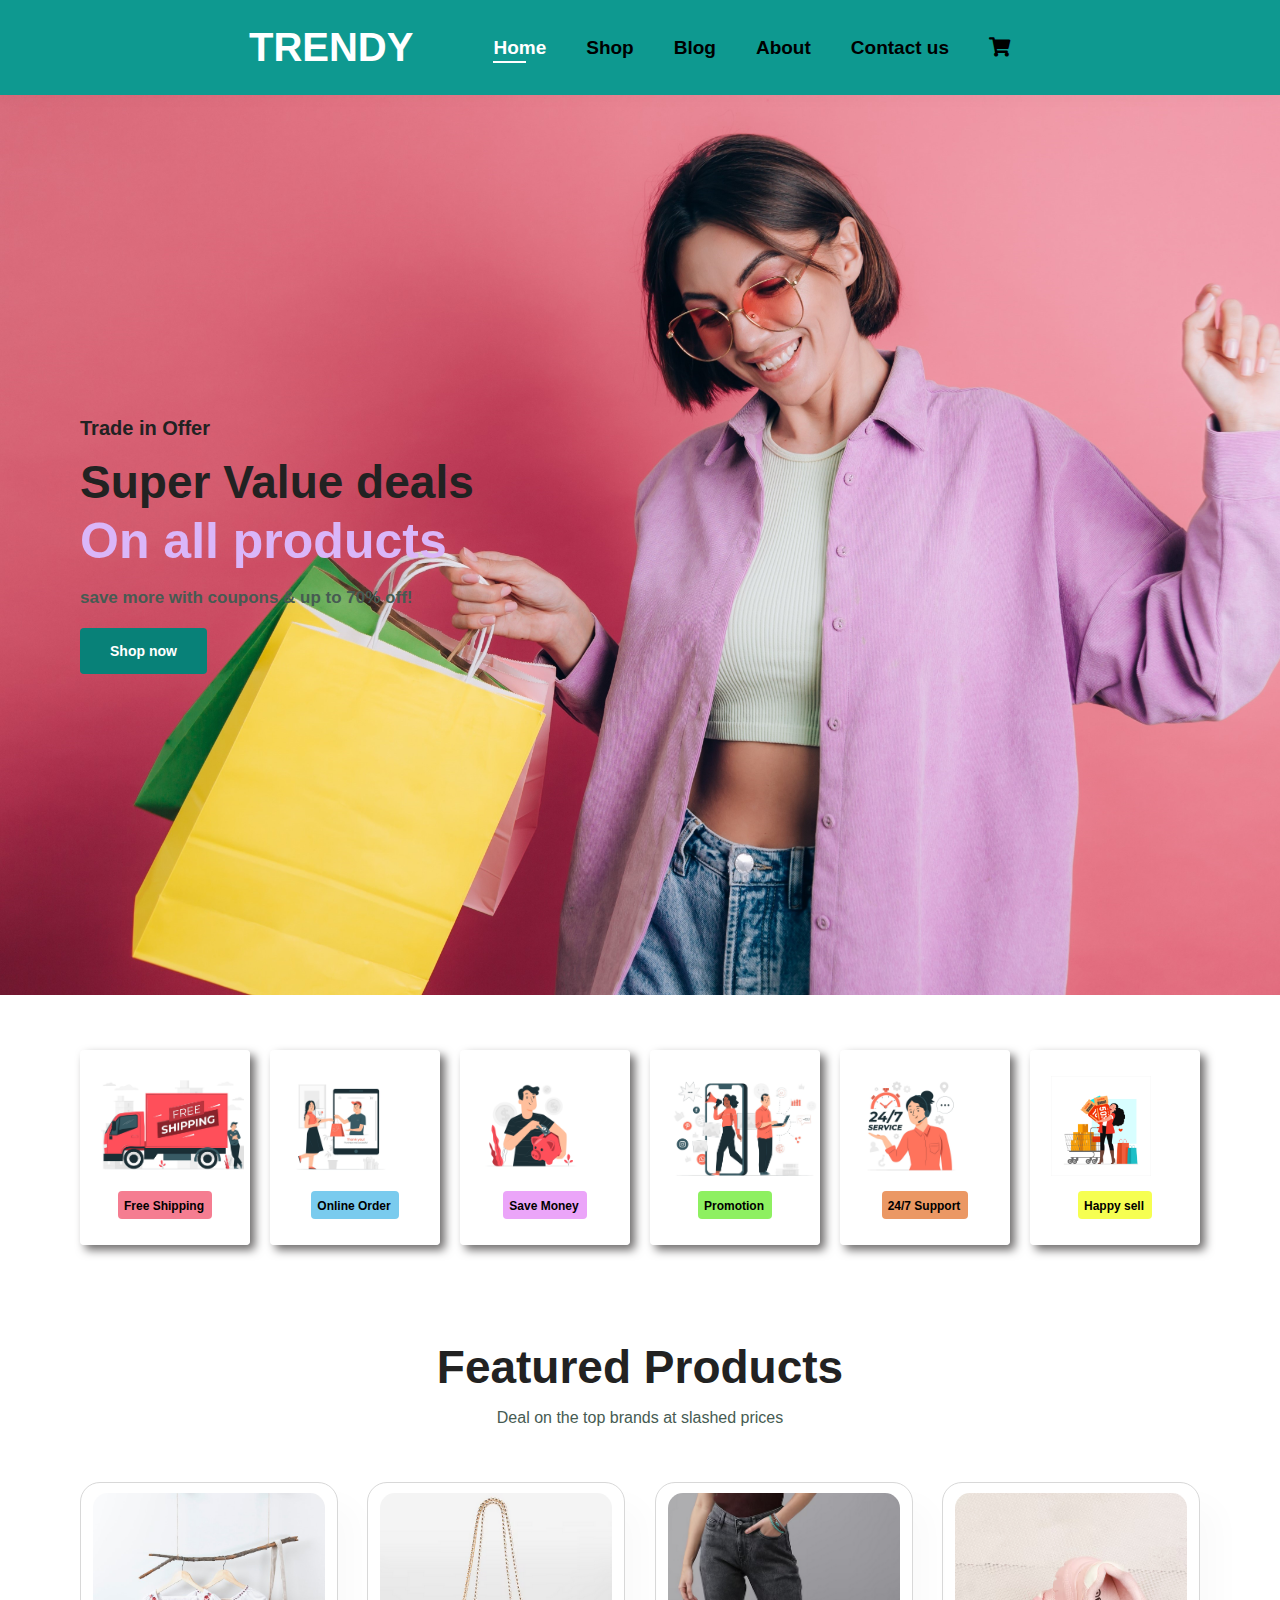
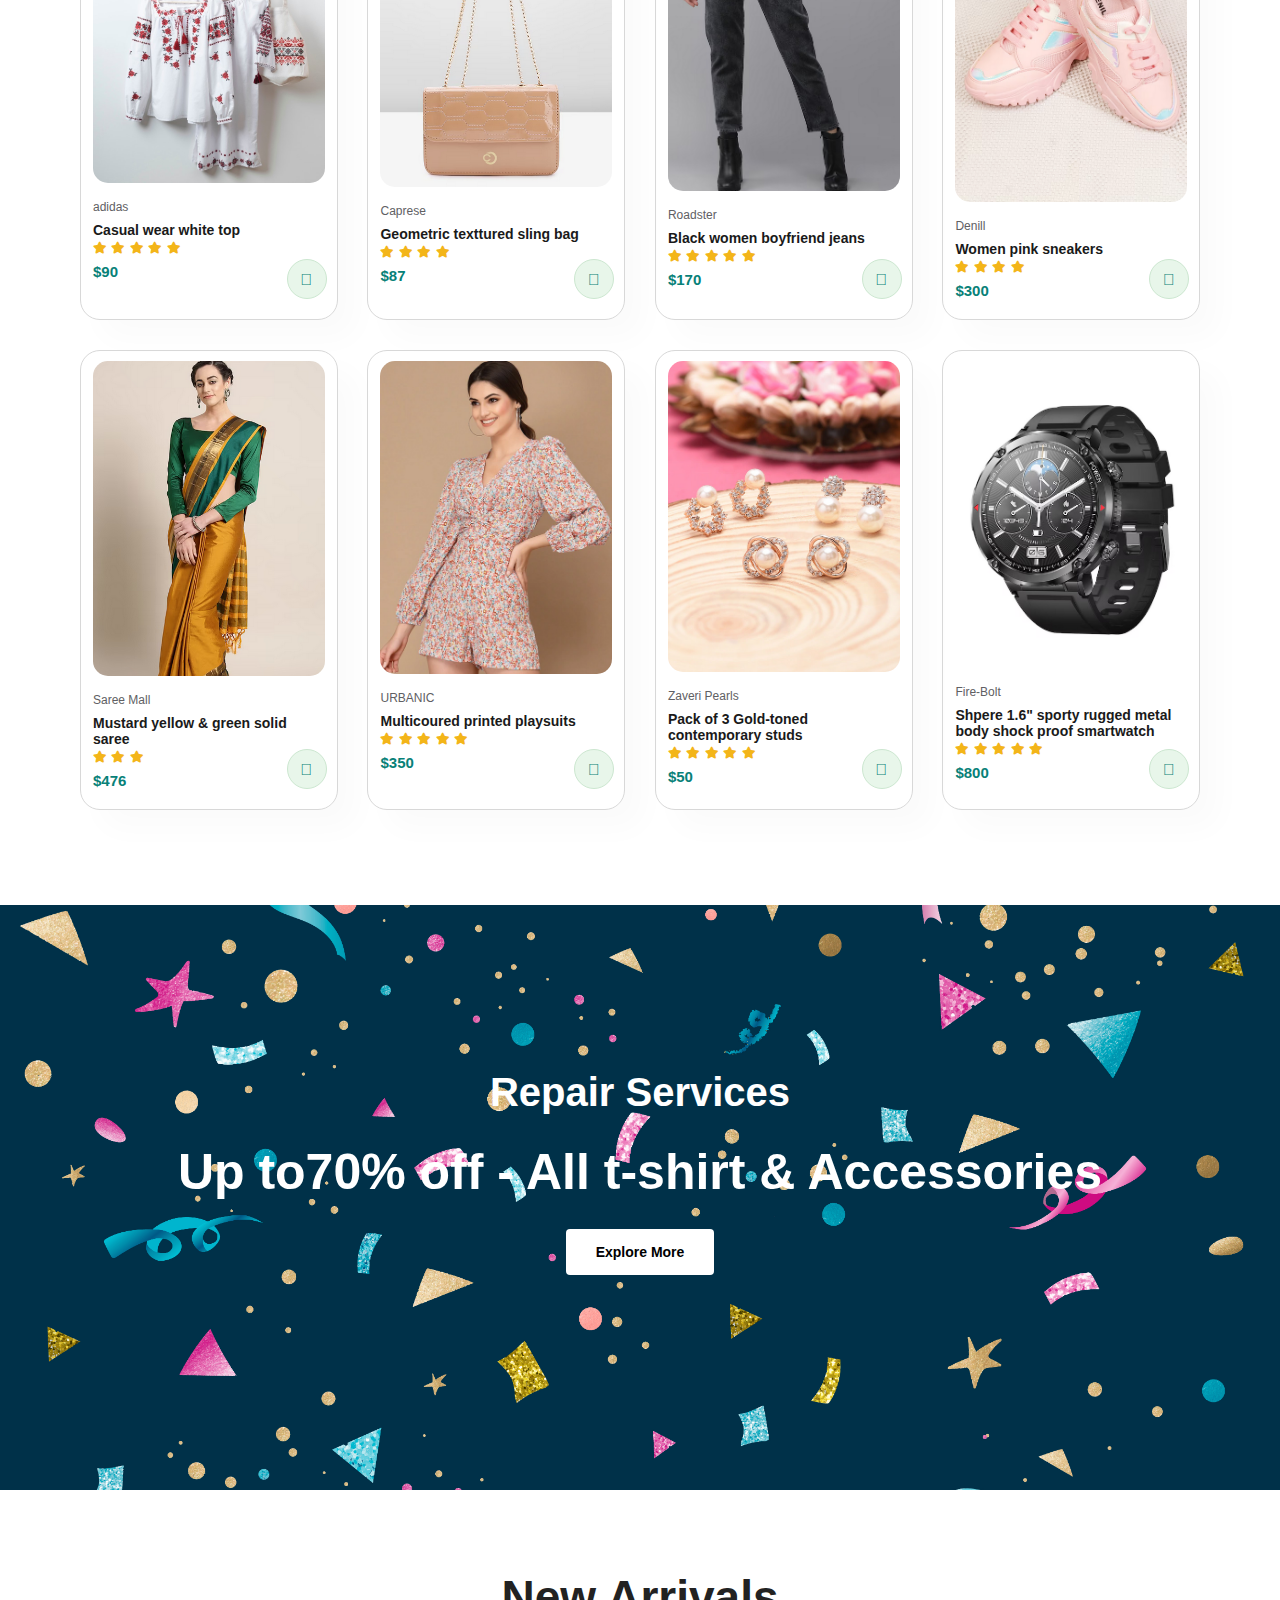
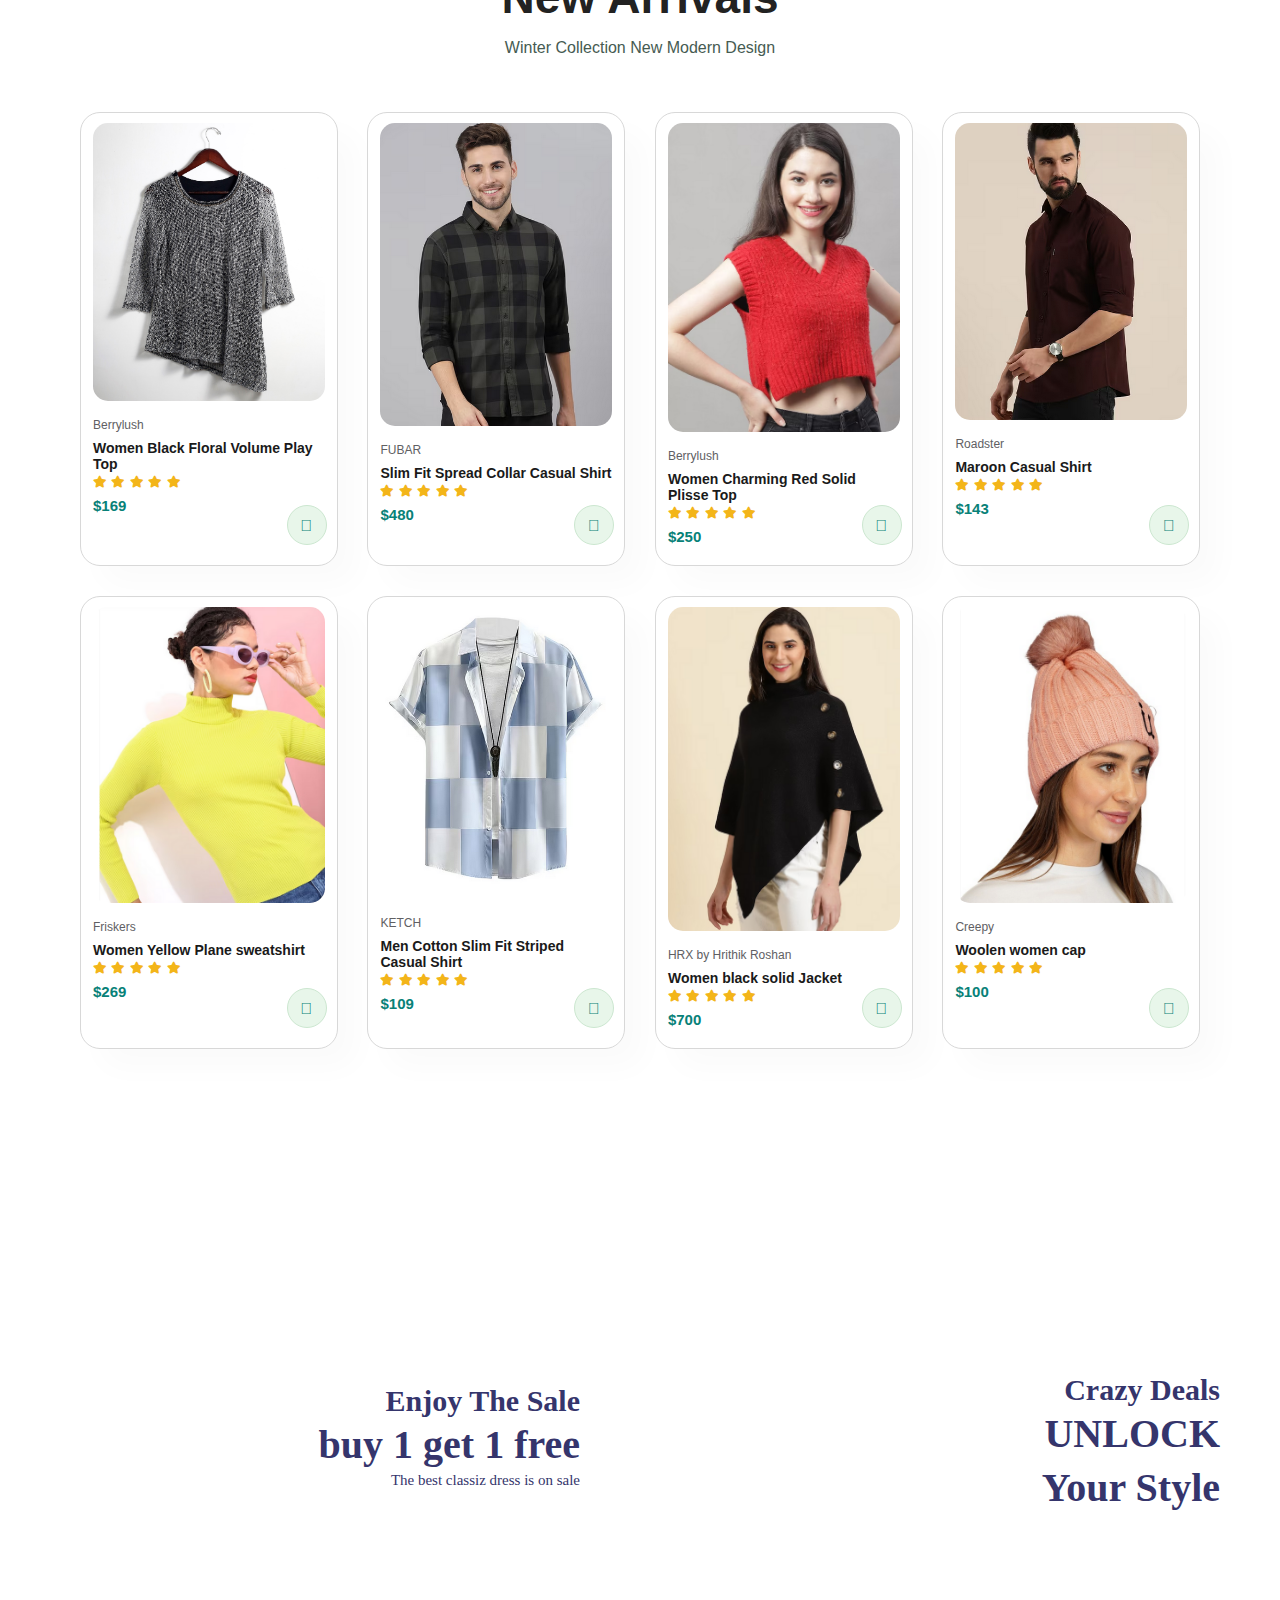
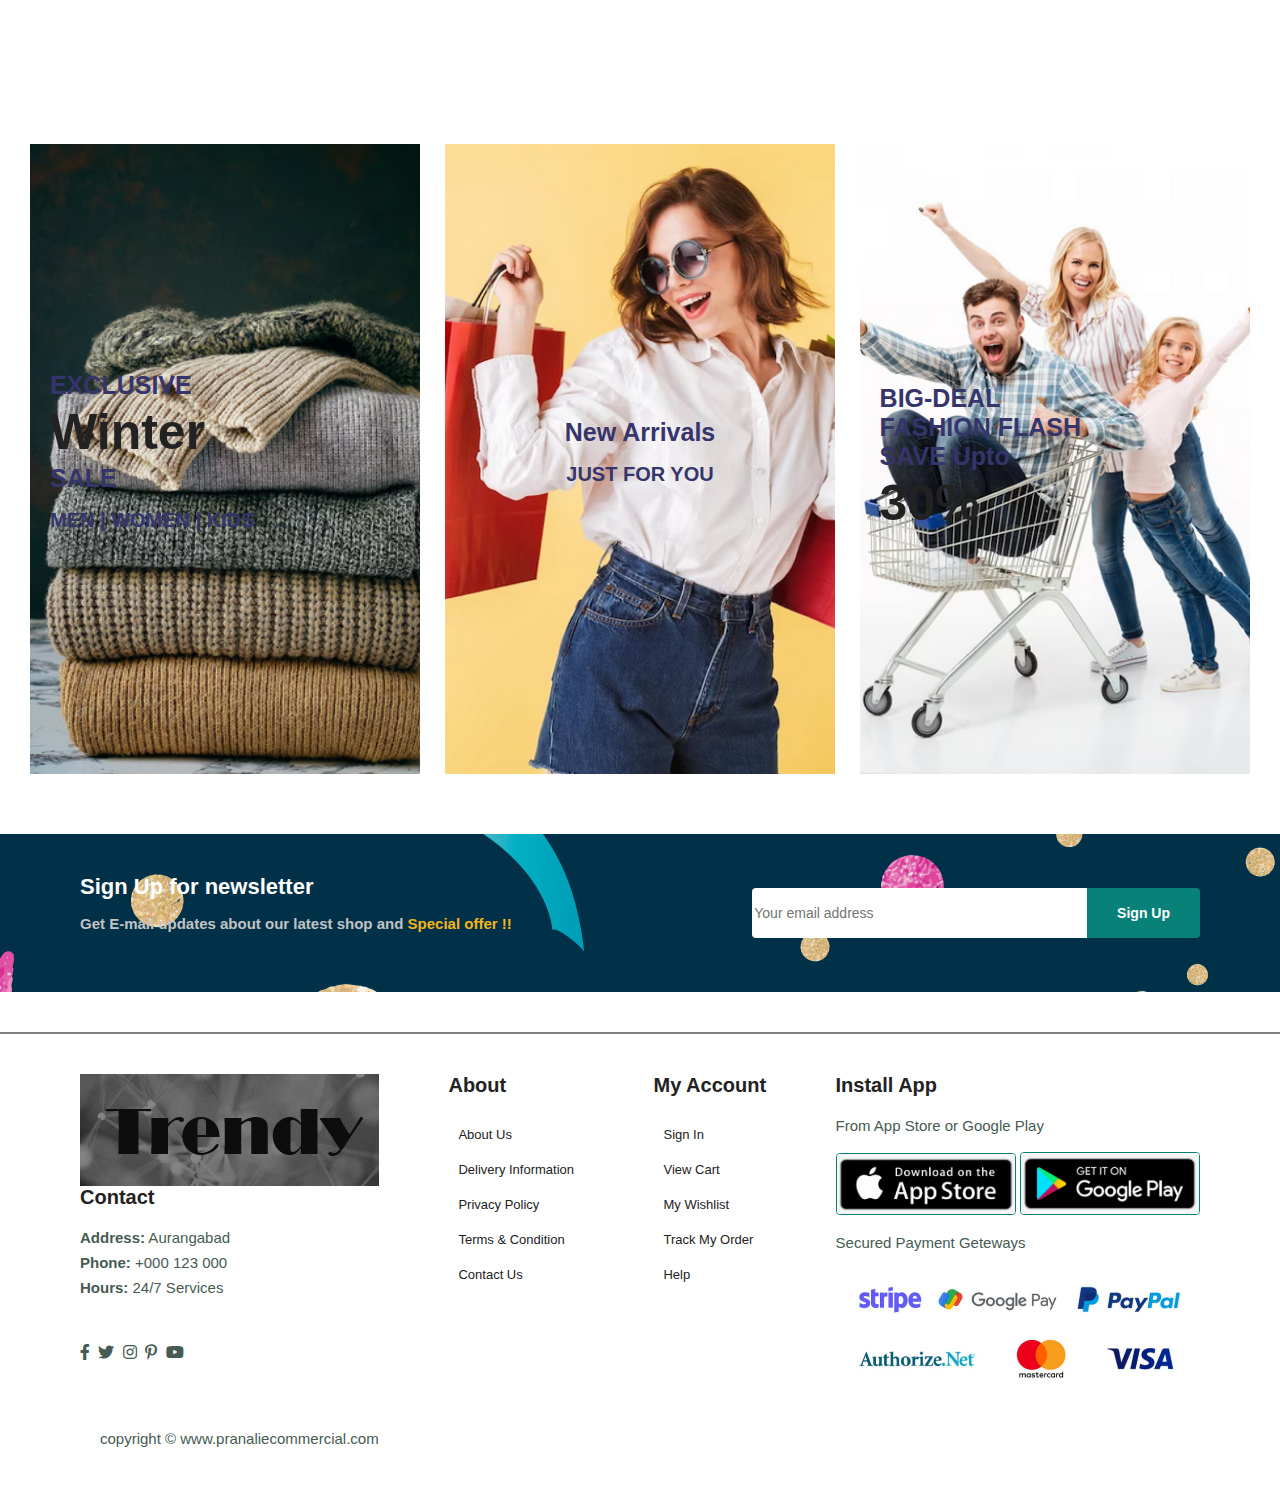
==== commit dff7693b: "newcommit5" ====
--- a/index.html
+++ b/index.html
@@ -393,8 +393,8 @@
         <img src="img/logo.png">
         <h4>Contact</h4>
         <p><strong>Address:</strong> Aurangabad</p>
-        <p><strong>Phone:</strong> Aurangabad</p>
-        <p><strong>Hours:</strong> Aurangabad</p>
+        <p><strong>Phone:</strong> +000 123 000 </p>
+        <p><strong>Hours:</strong> 24/7 Services</p>
    
     <div class="follow">
         <h4 class="icon"> </h4>
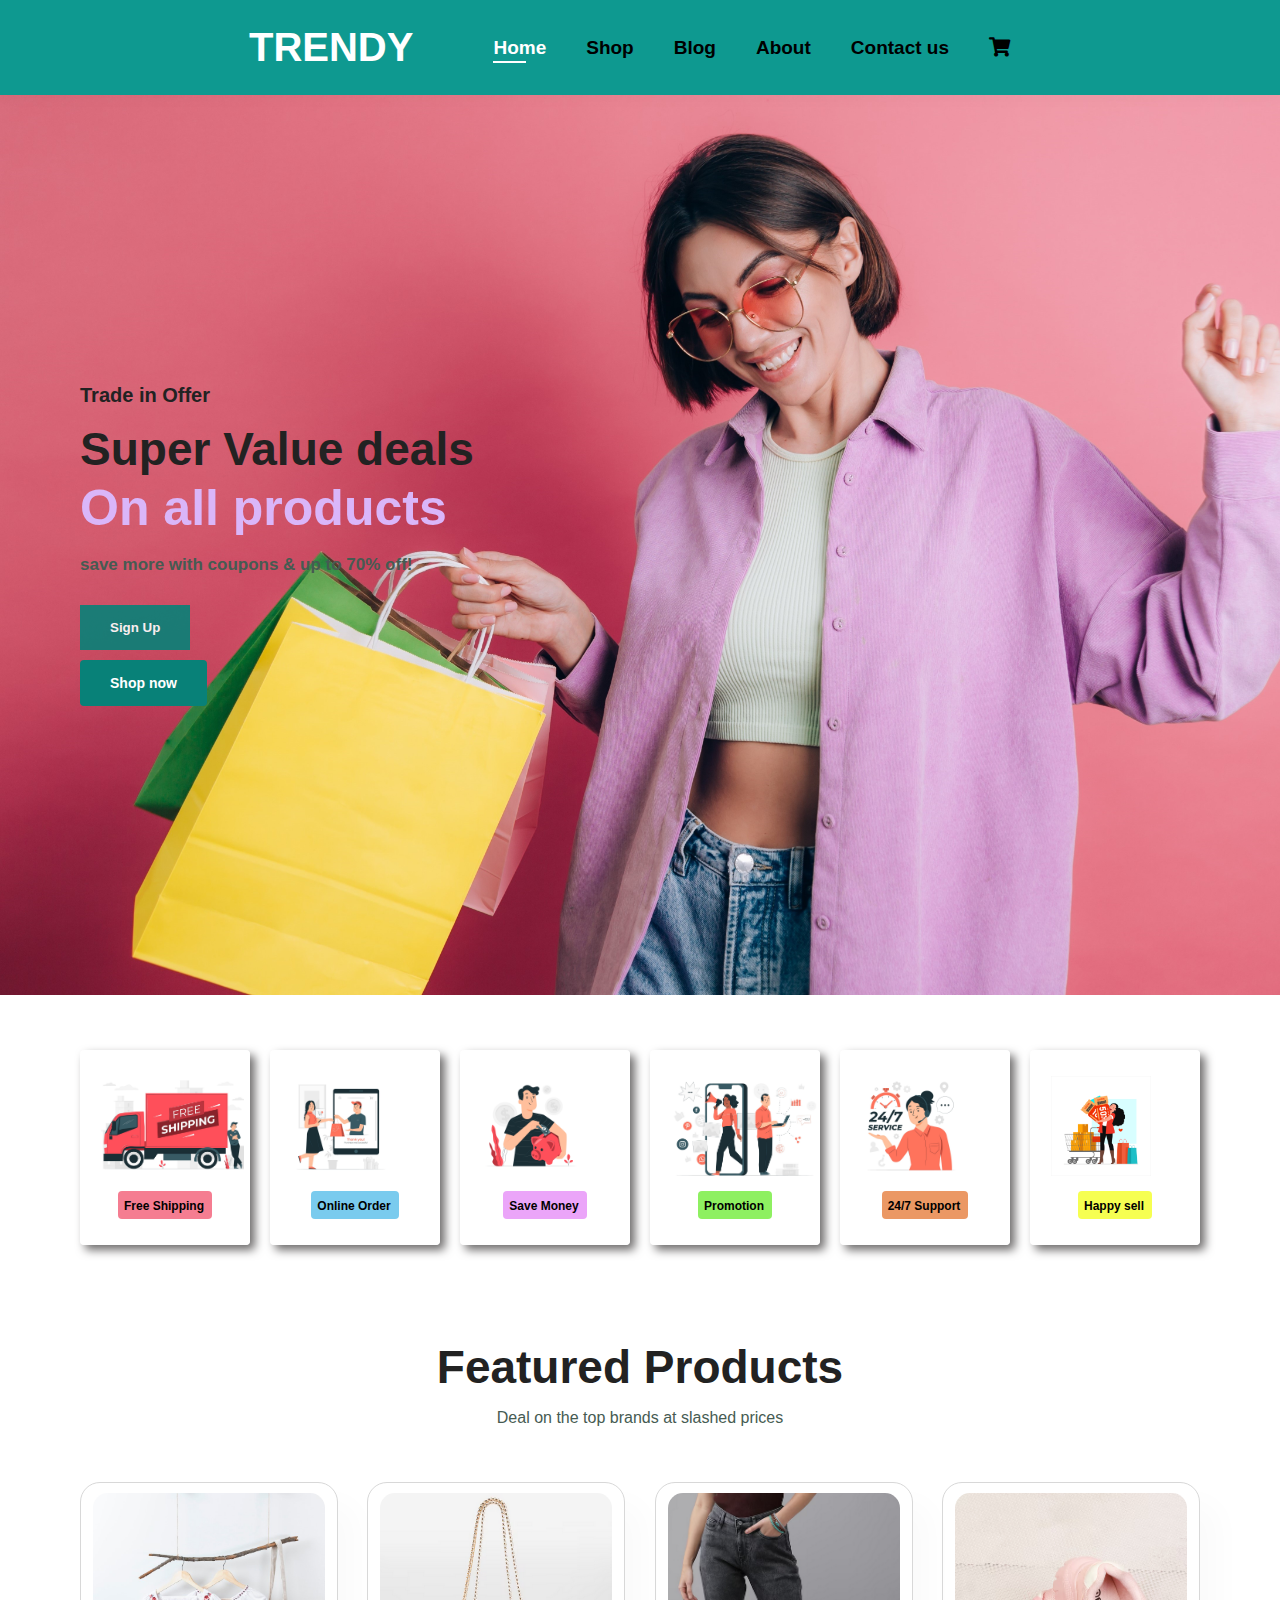
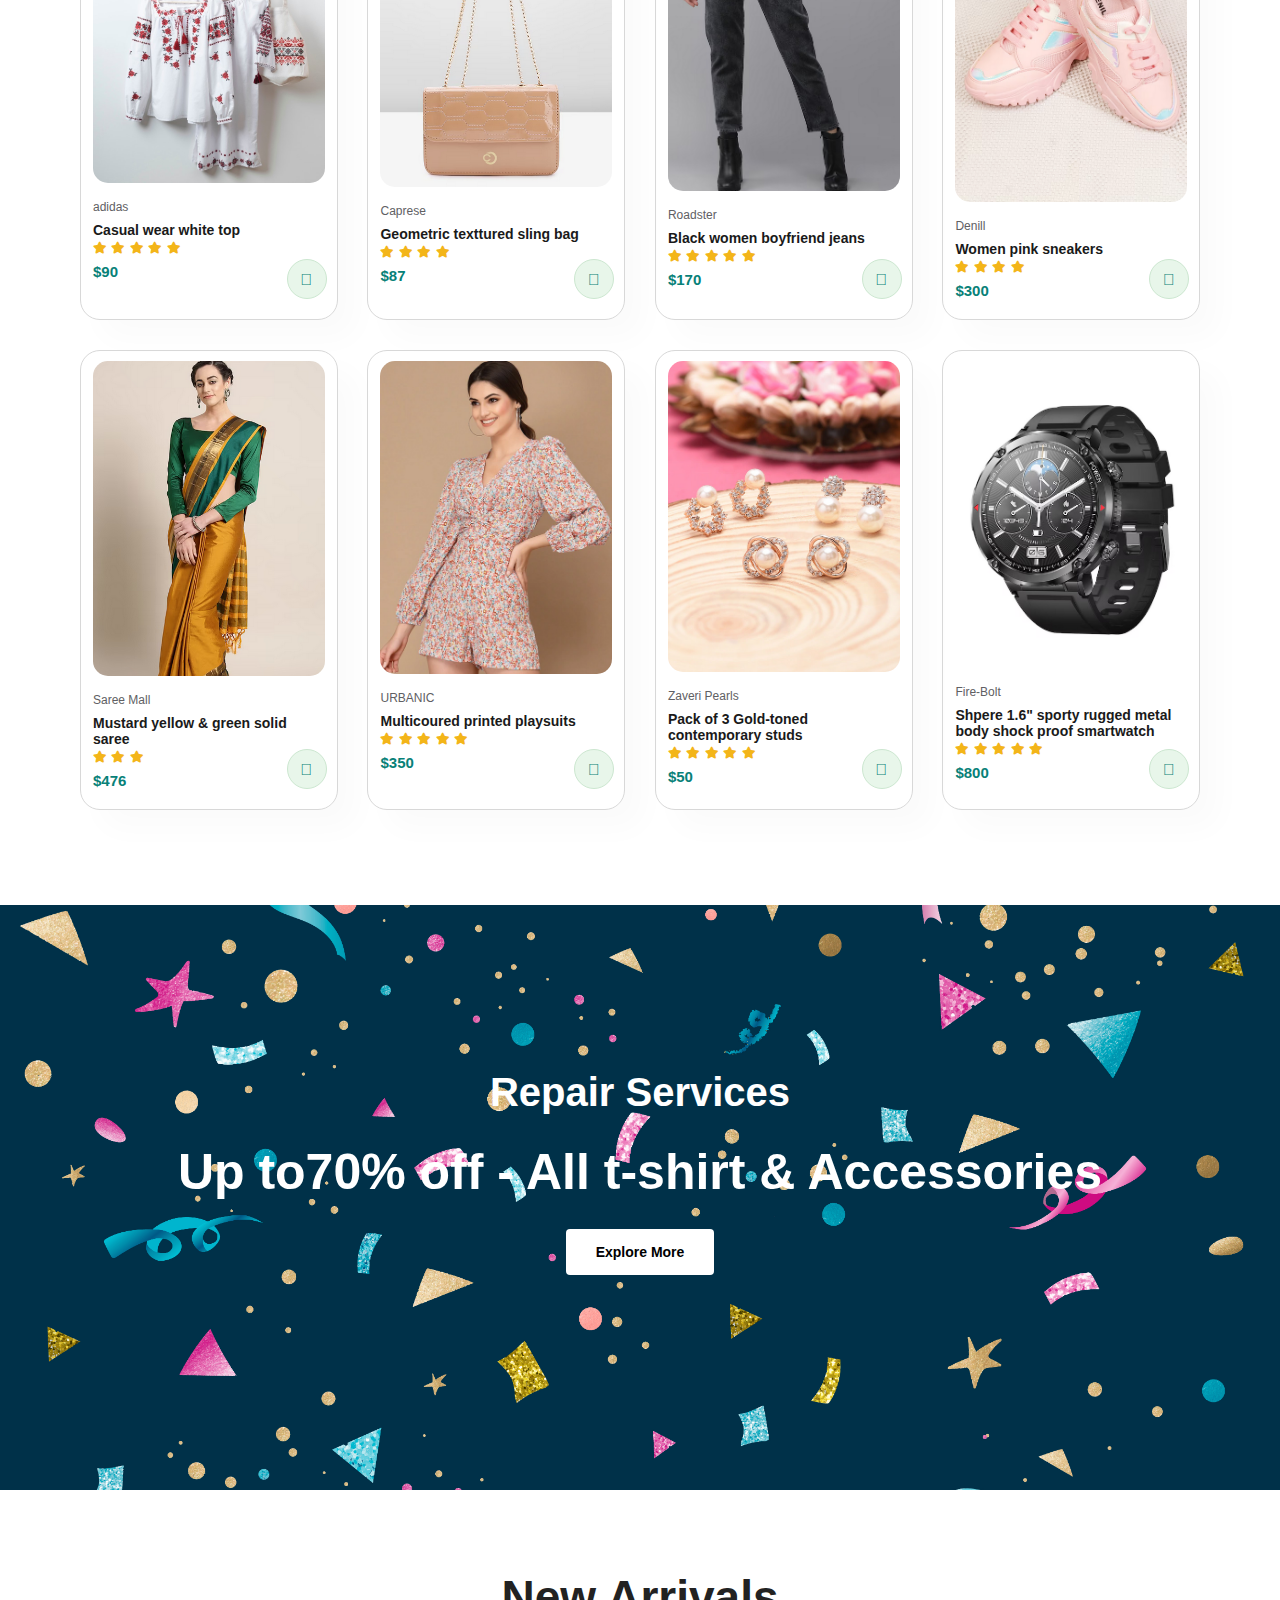
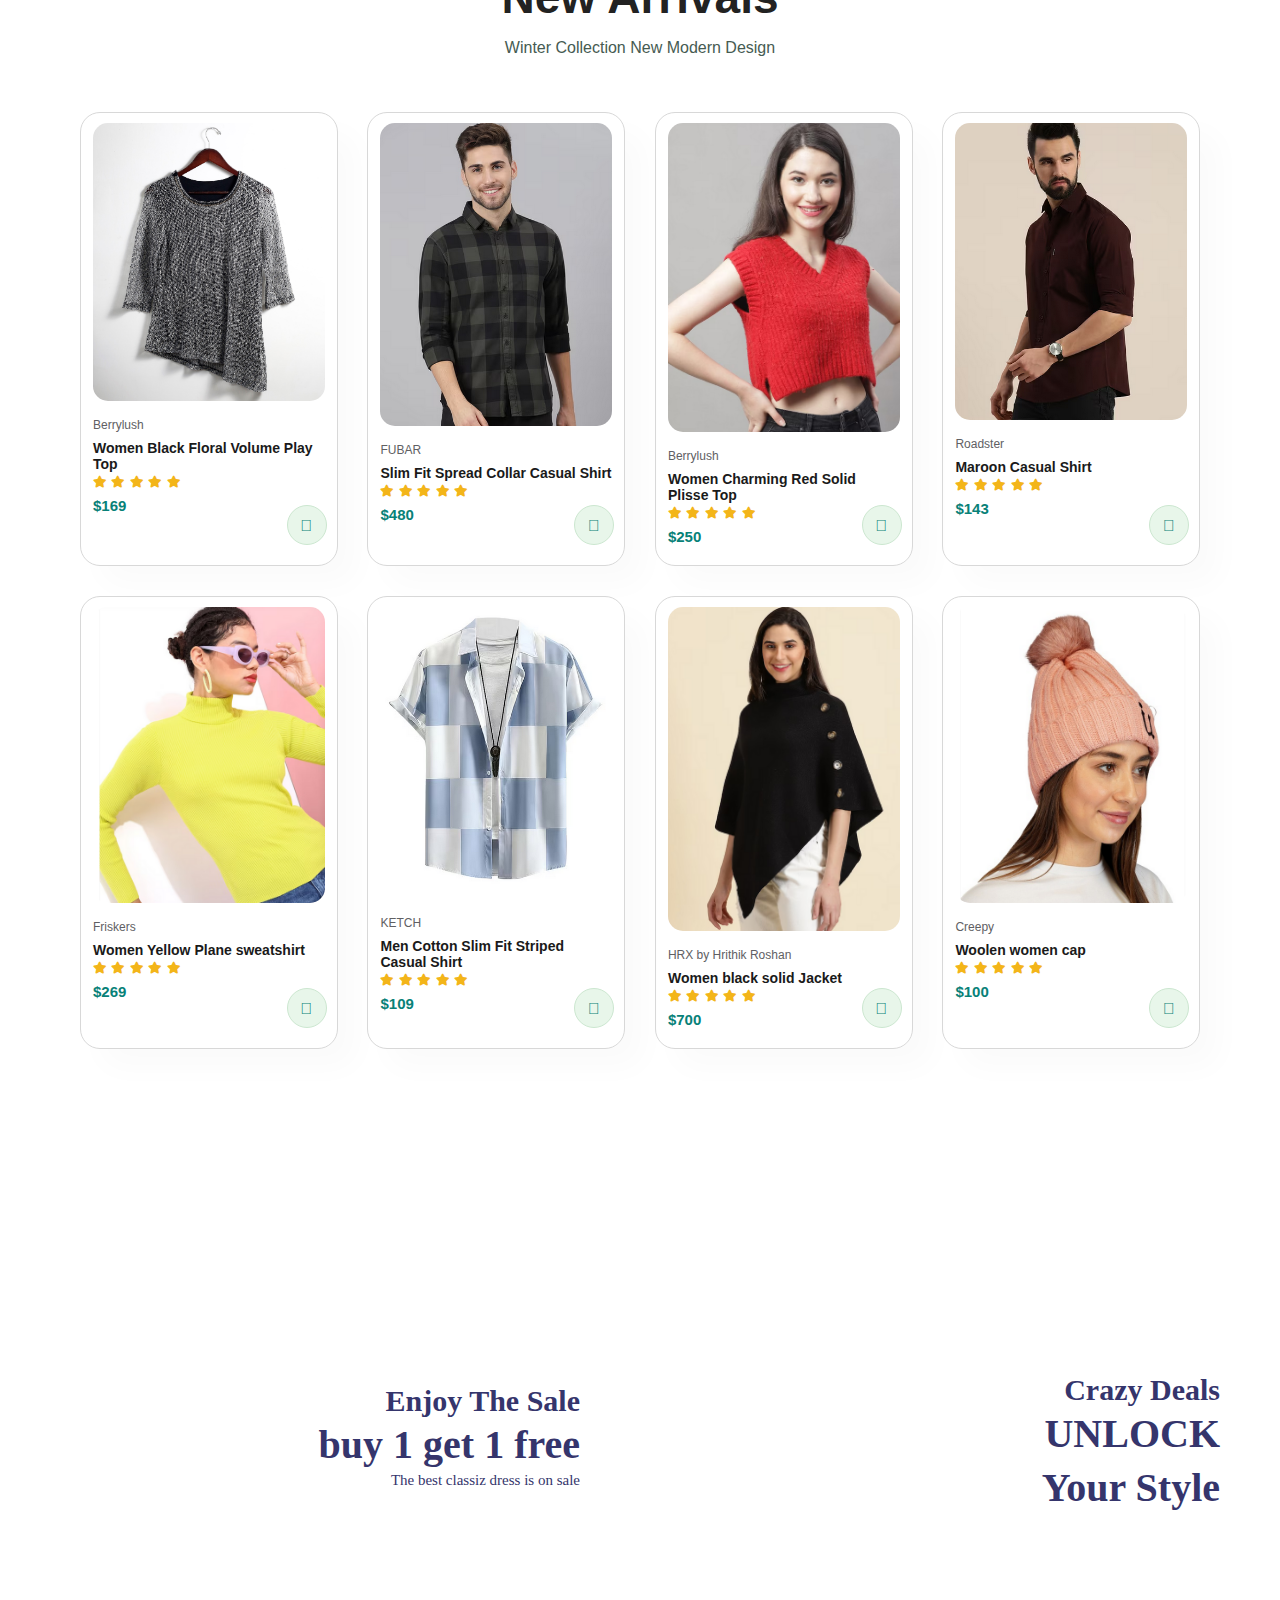
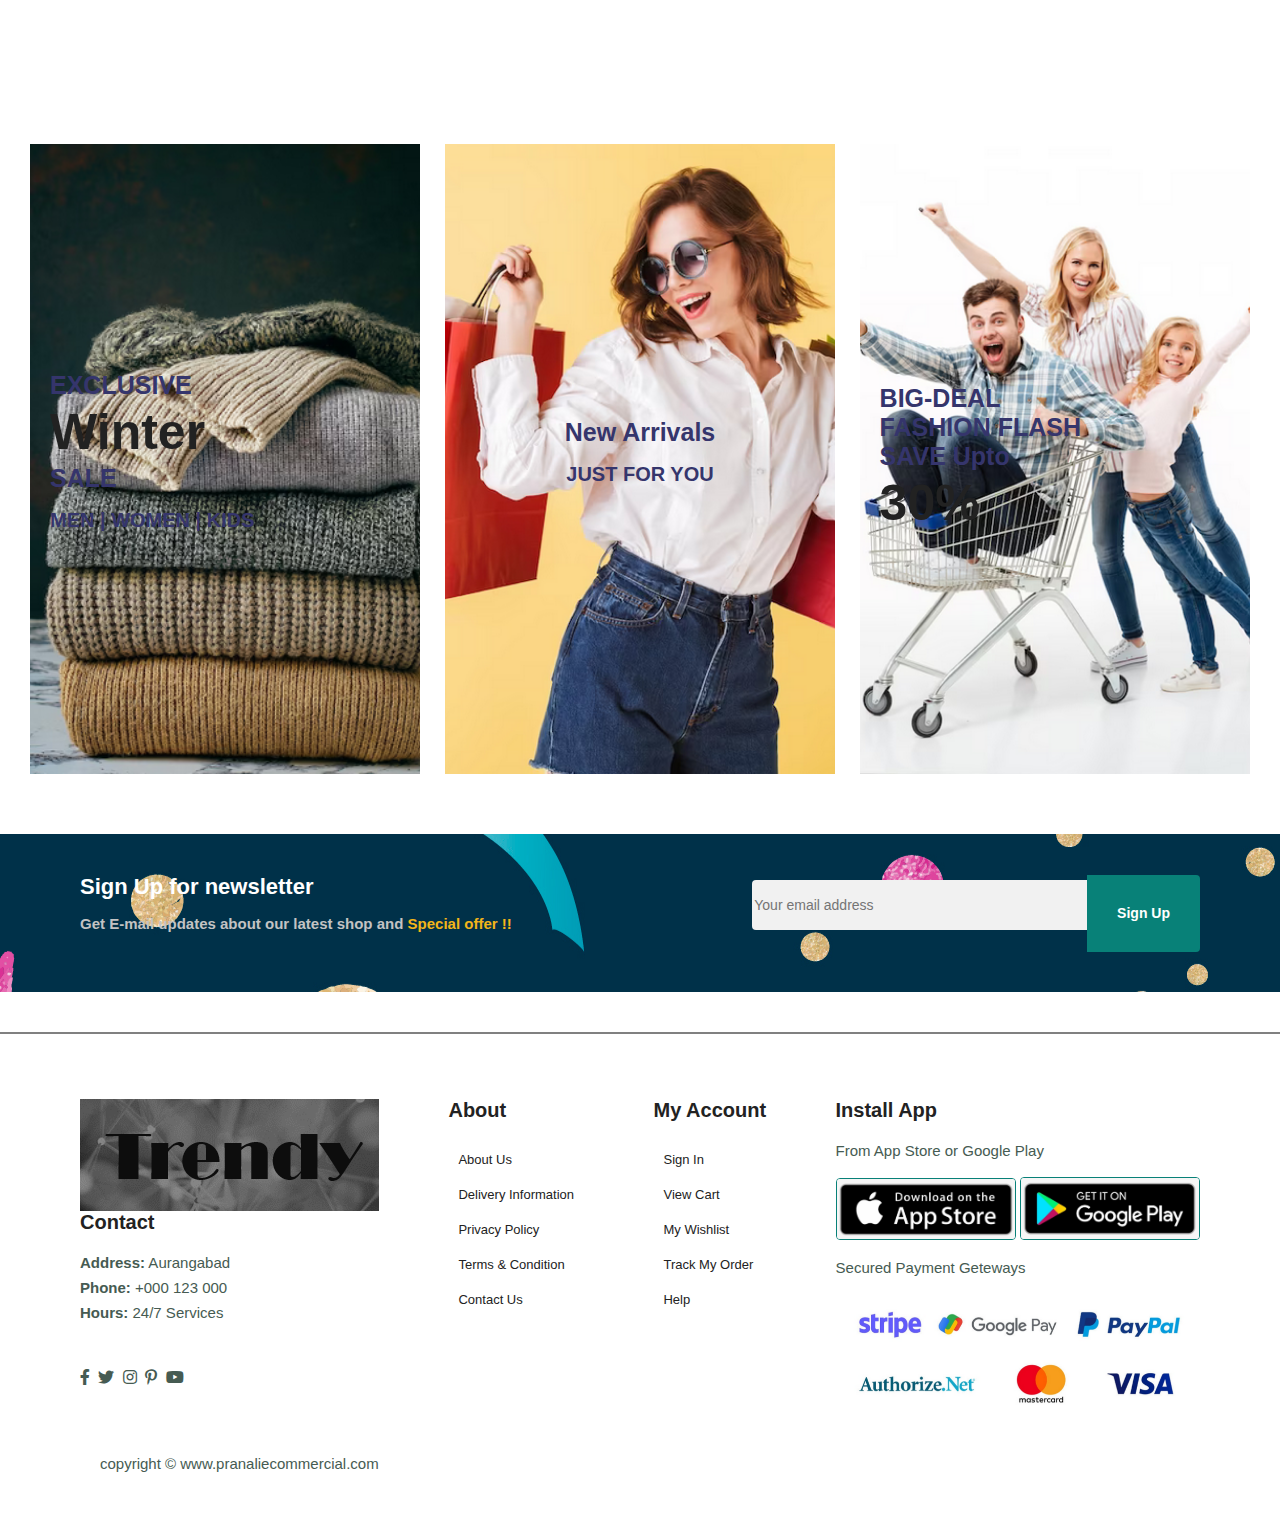
==== commit ca3a6af3: "commit" ====
--- a/index.html
+++ b/index.html
@@ -1,454 +1,530 @@
 <!DOCTYPE html>
 <html lang="en">
-<head>
-    <meta charset="UTF-8">
-    <meta name="viewport" content="width=device-width, initial-scale=1.0">
+  <head>
+    <meta charset="UTF-8" />
+    <meta name="viewport" content="width=device-width, initial-scale=1.0" />
     <title>Ecommercial website</title>
-    <link rel="stylesheet" href="https://pro.fontawesome.com/releases/v5.10.0/css/all.css"/>
-    <link rel="stylesheet" href="style.css">
-</head>
-<body>
-
-
-<section id="header">
-    <a href="a"> </a>
-        <div>
-            <ul id="navbar">
-              <a href="#" class="logo"><span>TRENDY</span></a>
-              <li><a class="active" href="index.html">Home</a></li>
-              <li><a href="shop.html">Shop</a></li>
-              <li><a href="blog.html">Blog</a></li>
-              <li><a href="about.html">About</a></li>
-              <li><a href="contact.html">Contact us</a></li>
-              <li><a href=""><i class="fa fa-shopping-cart"></i>
-              </a></li>
-            </ul>
-        </div>
-   
-</section>
-
-<section id="hero">
-    <h4>Trade in Offer</h4>
-    <h2>Super Value deals</h2>
-    <h1>On all products</h1>
-    <p>save more with coupons & up to 70% off!</p>
-    <button class="normal">Shop now</button>
-
-</section>
-
-
-<section id="feature" class="section-p1">
-    <div class="fe-box">
-        <img src="img/f1.jpg" alt="">
+    <link
+      rel="stylesheet"
+      href="https://pro.fontawesome.com/releases/v5.10.0/css/all.css"
+    />
+    <link rel="stylesheet" href="style.css" />
+  </head>
+
+  <body>
+    <section id="header">
+      <a href="a"> </a>
+      <div>
+        <ul id="navbar">
+          <a href="#" class="logo"><span>TRENDY</span></a>
+          <li><a class="active" href="index.html">Home</a></li>
+          <li><a href="shop.html">Shop</a></li>
+          <li><a href="blog.html">Blog</a></li>
+          <li><a href="about.html">About</a></li>
+          <li><a href="contact.html">Contact us</a></li>
+          <li>
+            <a href=""><i class="fa fa-shopping-cart"></i> </a>
+          </li>
+        </ul>
+      </div>
+    </section>
+
+    <section id="hero">
+      <h4>Trade in Offer</h4>
+      <h2>Super Value deals</h2>
+      <h1>On all products</h1>
+      <p>save more with coupons & up to 70% off!</p>
+
+      <button
+        class="btnn"
+        onclick="document.getElementById('id01').style.display='block'"
+        style="width: auto"
+      >
+        Sign Up
+      </button>
+
+      <div id="id01" class="modal">
+        <span
+          onclick="document.getElementById('id01').style.display='none'"
+          class="close"
+          title="Close Modal"
+          >&times;</span
+        >
+        <form class="modal-content" action="/action_page.php">
+          <div class="container">
+            <h1>Sign Up</h1>
+            <p>Please fill in this form to create an account.</p>
+            <hr />
+            <label for="email"><b>Email</b></label>
+            <input
+              type="text"
+              placeholder="Enter Email"
+              name="email"
+              required
+            />
+
+            <label for="psw"><b>Password</b></label>
+            <input
+              type="password"
+              placeholder="Enter Password"
+              name="psw"
+              required
+            />
+
+            <label for="psw-repeat"><b>Repeat Password</b></label>
+            <input
+              type="password"
+              placeholder="Repeat Password"
+              name="psw-repeat"
+              required
+            />
+
+            <label>
+              <input
+                type="checkbox"
+                checked="checked"
+                name="remember"
+                style="margin-bottom: 15px"
+              />
+              Remember me
+            </label>
+
+            <p>
+              By creating an account you agree to our
+              <a href="#" style="color: dodgerblue">Terms & Privacy</a>.
+            </p>
+
+            <div class="clearfix">
+              <button
+                type="btnn"
+                onclick="document.getElementById('id01').style.display='none'"
+                class="cancelbtn"
+              >
+                Cancel
+              </button>
+              <button type="submit" class="signupbtn">Sign Up</button>
+            </div>
+          </div>
+        </form>
+      </div>
+      <button class="normal" onclick="openPopup()">Shop now</button>
+      <div class="popup" id="popup">
+        <h3>FREE Delivery</h3>
+        <p>On the first order you get free Delivery</p>
+        <button type="button" class="normal" onclick="closePopup()">
+          Continue Shopping
+        </button>
+      </div>
+    </section>
+
+    <section id="feature" class="section-p1">
+      <div class="fe-box">
+        <img src="img/f1.jpg" alt="" />
         <h6>Free Shipping</h6>
-    </div>
-    <div class="fe-box">
-        <img src="img/f2.jpg" alt="">
+      </div>
+      <div class="fe-box">
+        <img src="img/f2.jpg" alt="" />
         <h6>Online Order</h6>
-    </div>
-    <div class="fe-box">
-        <img src="img/f3.jpg" alt="">
+      </div>
+      <div class="fe-box">
+        <img src="img/f3.jpg" alt="" />
         <h6>Save Money</h6>
-    </div>
-    <div class="fe-box">
-        <img src="img/f4.jpg" alt="">
+      </div>
+      <div class="fe-box">
+        <img src="img/f4.jpg" alt="" />
         <h6>Promotion</h6>
-    </div>
-    <div class="fe-box">
-        <img src="img/f5.jpg" alt="">
+      </div>
+      <div class="fe-box">
+        <img src="img/f5.jpg" alt="" />
         <h6>24/7 Support</h6>
-    </div>
-    <div class="fe-box">
-        <img src="img/f6.jpg" alt="">
+      </div>
+      <div class="fe-box">
+        <img src="img/f6.jpg" alt="" />
         <h6>Happy sell</h6>
-    </div>
-</section>
-
-
-<section id="product1" class="section-p1">
-    <h2>Featured Products</h2>
-    <p>Deal on the top brands at slashed prices</p>
-
-    <div class="pro-container">
-        <div class="pro">
-            <img src="img/m1.jpg" alt="">
-            <div class="des">
-                <span>adidas</span>
-                <h5>Casual wear white top</h5>
-                <div class="star">
-                    <i class="fas fa-star"></i>
-                    <i class="fas fa-star"></i>
-                    <i class="fas fa-star"></i>
-                    <i class="fas fa-star"></i>
-                    <i class="fas fa-star"></i>
-                </div>
-                <h4>$90</h4>
-            </div>
-            <a href="#"><i class="fal fa-shopping-cart cart"></i></a>
-        </div>
-        <div class="pro">
-            <img src="img/m2.png" alt="">
-            <div class="des">
-                <span>Caprese</span>
-                <h5>Geometric texttured sling bag</h5>
-                <div class="star">
-                    <i class="fas fa-star"></i>
-                    <i class="fas fa-star"></i>
-                    <i class="fas fa-star"></i>
-                    <i class="fas fa-star"></i>
-                </div>
-                <h4>$87</h4>
-            </div>
-            <a href="#"><i class="fal fa-shopping-cart cart"></i></a>
-        </div>
-        <div class="pro">
-            <img src="img/m3.png" alt="">
-            <div class="des">
-                <span>Roadster</span>
-                <h5>Black women boyfriend jeans</h5>
-                <div class="star">
-                    <i class="fas fa-star"></i>
-                    <i class="fas fa-star"></i>
-                    <i class="fas fa-star"></i>
-                    <i class="fas fa-star"></i>
-                    <i class="fas fa-star"></i>
-                </div>
-                <h4>$170</h4>
-            </div>
-            <a href="#"><i class="fal fa-shopping-cart cart"></i></a>
-        </div>
-        <div class="pro">
-            <img src="img/m4.png" alt="">
-            <div class="des">
-                <span>Denill</span>
-                <h5>Women pink sneakers</h5>
-                <div class="star">
-                    <i class="fas fa-star"></i>
-                    <i class="fas fa-star"></i>
-                    <i class="fas fa-star"></i>
-                    <i class="fas fa-star"></i>
-                </div>
-                <h4>$300</h4>
-            </div>
-            <a href="#"><i class="fal fa-shopping-cart cart"></i></a>
-        </div>
-        <div class="pro">
-            <img src="img/m5.png" alt="">
-            <div class="des">
-                <span>Saree Mall</span>
-                <h5>Mustard yellow & green solid saree</h5>
-                <div class="star">
-                    <i class="fas fa-star"></i>
-                    <i class="fas fa-star"></i>
-                    <i class="fas fa-star"></i>
-                </div>
-                <h4>$476</h4>
-            </div>
-            <a href="#"><i class="fal fa-shopping-cart cart"></i></a>
-        </div>
-        <div class="pro">
-            <img src="img/m6.png" alt="">
-            <div class="des">
-                <span>URBANIC</span>
-                <h5>Multicoured printed playsuits</h5>
-                <div class="star">
-                    <i class="fas fa-star"></i>
-                    <i class="fas fa-star"></i>
-                    <i class="fas fa-star"></i>
-                    <i class="fas fa-star"></i>
-                    <i class="fas fa-star"></i>
-                </div>
-                <h4>$350</h4>
-            </div>
-            <a href="#"><i class="fal fa-shopping-cart cart"></i></a>
-        </div>
-        <div class="pro">
-            <img src="img/m7.png" alt="">
-            <div class="des">
-                <span>Zaveri Pearls</span>
-                <h5>Pack of 3 Gold-toned contemporary studs</h5>
-                <div class="star">
-                    <i class="fas fa-star"></i>
-                    <i class="fas fa-star"></i>
-                    <i class="fas fa-star"></i>
-                    <i class="fas fa-star"></i>
-                    <i class="fas fa-star"></i>
-                </div>
-                <h4>$50</h4>
-            </div>
-            <a href="#"><i class="fal fa-shopping-cart cart"></i></a>
-        </div>
-        <div class="pro">
-            <img src="img/m8.png" alt="">
-            <div class="des">
-                <span>Fire-Bolt</span>
-                <h5>Shpere 1.6" sporty rugged metal body shock proof smartwatch</h5>
-                <div class="star">
-                    <i class="fas fa-star"></i>
-                    <i class="fas fa-star"></i>
-                    <i class="fas fa-star"></i>
-                    <i class="fas fa-star"></i>
-                    <i class="fas fa-star"></i>
-                </div>
-                <h4>$800</h4>
-            </div>
-            <a href="#"><i class="fal fa-shopping-cart cart"></i></a>
-        </div>
-    </div>
-</section>
-
-
-<section id="banner" class="section-m1">
-    <h4>Repair Services</h4>
-    <h2>Up to<span></span>70% off - All t-shirt & Accessories</h2>
-    <button class="normal">Explore More</button>
-</section>
-
-
-<section id="product1" class="section-p1">
-    <h2>New Arrivals</h2>
-    <p>Winter Collection New Modern Design</p>
-    <div class="pro-container">
-        <div class="pro">
-            <img src="img/p1.jpg" alt="">
-            <div class="des">
-                <span>Berrylush</span>
-                <h5>Women Black Floral Volume Play Top</h5>
-                <div class="star">
-                    <i class="fas fa-star"></i>
-                    <i class="fas fa-star"></i>
-                    <i class="fas fa-star"></i>
-                    <i class="fas fa-star"></i>
-                    <i class="fas fa-star"></i>
-                </div>
-                <h4>$169</h4>
-            </div>
-            <a href="#"><i class="fal fa-shopping-cart cart"></i></a>
-        </div>
-        <div class="pro">
-            <img src="img/p7.png" alt="">
-            <div class="des">
-                <span>FUBAR</span>
-                <h5>Slim Fit Spread Collar Casual Shirt</h5>
-                <div class="star">
-                    <i class="fas fa-star"></i>
-                    <i class="fas fa-star"></i>
-                    <i class="fas fa-star"></i>
-                    <i class="fas fa-star"></i>
-                    <i class="fas fa-star"></i>
-                </div>
-                <h4>$480</h4>
-            </div>
-            <a href="#"><i class="fal fa-shopping-cart cart"></i></a>
-        </div>
-        <div class="pro">
-            <img src="img/p2.png" alt="">
-            <div class="des">
-                <span>Berrylush</span>
-                <h5>Women Charming Red Solid Plisse Top</h5>
-                <div class="star">
-                    <i class="fas fa-star"></i>
-                    <i class="fas fa-star"></i>
-                    <i class="fas fa-star"></i>
-                    <i class="fas fa-star"></i>
-                    <i class="fas fa-star"></i>
-                </div>
-                <h4>$250</h4>
-            </div>
-            <a href="#"><i class="fal fa-shopping-cart cart"></i></a>
-        </div>
-        <div class="pro">
-            <img src="img/p8.png" alt="">
-            <div class="des">
-                <span>Roadster</span>
-                <h5>Maroon Casual Shirt</h5>
-                <div class="star">
-                    <i class="fas fa-star"></i>
-                    <i class="fas fa-star"></i>
-                    <i class="fas fa-star"></i>
-                    <i class="fas fa-star"></i>
-                    <i class="fas fa-star"></i>
-                </div>
-                <h4>$143</h4>
-            </div>
-            <a href="#"><i class="fal fa-shopping-cart cart"></i></a>
-        </div>
-        <div class="pro">
-            <img src="img/p5.png" alt="">
-            <div class="des">
-                <span>Friskers</span>
-                <h5>Women Yellow Plane sweatshirt</h5>
-                <div class="star">
-                    <i class="fas fa-star"></i>
-                    <i class="fas fa-star"></i>
-                    <i class="fas fa-star"></i>
-                    <i class="fas fa-star"></i>
-                    <i class="fas fa-star"></i>
-                </div>
-                <h4>$269</h4>
-            </div>
-            <a href="#"><i class="fal fa-shopping-cart cart"></i></a>
-        </div>
-        <div class="pro">
-            <img src="img/p6.png" alt="">
-            <div class="des">
-                <span>KETCH</span>
-                <h5>Men Cotton Slim Fit Striped Casual Shirt</h5>
-                <div class="star">
-                    <i class="fas fa-star"></i>
-                    <i class="fas fa-star"></i>
-                    <i class="fas fa-star"></i>
-                    <i class="fas fa-star"></i>
-                    <i class="fas fa-star"></i>
-                </div>
-                <h4>$109</h4>
-            </div>
-            <a href="#"><i class="fal fa-shopping-cart cart"></i></a>
-        </div>
-        <div class="pro">
-            <img src="img/p3.png" alt="">
-            <div class="des">
-                <span>HRX by Hrithik Roshan</span>
-                <h5>Women black solid Jacket</h5>
-                <div class="star">
-                    <i class="fas fa-star"></i>
-                    <i class="fas fa-star"></i>
-                    <i class="fas fa-star"></i>
-                    <i class="fas fa-star"></i>
-                    <i class="fas fa-star"></i>
-                </div>
-                <h4>$700</h4>
-            </div>
-            <a href="#"><i class="fal fa-shopping-cart cart"></i></a>
-        </div>
-        <div class="pro">
-            <img src="img/p4.png" alt="">
-            <div class="des">
-                <span>Creepy</span>
-                <h5>Woolen women cap</h5>
-                <div class="star">
-                    <i class="fas fa-star"></i>
-                    <i class="fas fa-star"></i>
-                    <i class="fas fa-star"></i>
-                    <i class="fas fa-star"></i>
-                    <i class="fas fa-star"></i>
-                </div>
-                <h4>$100</h4>
-            </div>
-            <a href="#"><i class="fal fa-shopping-cart cart"></i></a>
-        </div>
-    </div>
-</section>
-
-<section id="sm-banner" class="section-p1">
-    <div class="banner-box">
+      </div>
+    </section>
+
+    <section id="product1" class="section-p1">
+      <h2>Featured Products</h2>
+      <p>Deal on the top brands at slashed prices</p>
+
+      <div class="pro-container">
+        <div class="pro">
+          <img src="img/m1.jpg" alt="" />
+          <div class="des">
+            <span>adidas</span>
+            <h5>Casual wear white top</h5>
+            <div class="star">
+              <i class="fas fa-star"></i>
+              <i class="fas fa-star"></i>
+              <i class="fas fa-star"></i>
+              <i class="fas fa-star"></i>
+              <i class="fas fa-star"></i>
+            </div>
+            <h4>$90</h4>
+          </div>
+          <a href="#"><i class="fal fa-shopping-cart cart"></i></a>
+        </div>
+        <div class="pro">
+          <img src="img/m2.png" alt="" />
+          <div class="des">
+            <span>Caprese</span>
+            <h5>Geometric texttured sling bag</h5>
+            <div class="star">
+              <i class="fas fa-star"></i>
+              <i class="fas fa-star"></i>
+              <i class="fas fa-star"></i>
+              <i class="fas fa-star"></i>
+            </div>
+            <h4>$87</h4>
+          </div>
+          <a href="#"><i class="fal fa-shopping-cart cart"></i></a>
+        </div>
+        <div class="pro">
+          <img src="img/m3.png" alt="" />
+          <div class="des">
+            <span>Roadster</span>
+            <h5>Black women boyfriend jeans</h5>
+            <div class="star">
+              <i class="fas fa-star"></i>
+              <i class="fas fa-star"></i>
+              <i class="fas fa-star"></i>
+              <i class="fas fa-star"></i>
+              <i class="fas fa-star"></i>
+            </div>
+            <h4>$170</h4>
+          </div>
+          <a href="#"><i class="fal fa-shopping-cart cart"></i></a>
+        </div>
+        <div class="pro">
+          <img src="img/m4.png" alt="" />
+          <div class="des">
+            <span>Denill</span>
+            <h5>Women pink sneakers</h5>
+            <div class="star">
+              <i class="fas fa-star"></i>
+              <i class="fas fa-star"></i>
+              <i class="fas fa-star"></i>
+              <i class="fas fa-star"></i>
+            </div>
+            <h4>$300</h4>
+          </div>
+          <a href="#"><i class="fal fa-shopping-cart cart"></i></a>
+        </div>
+        <div class="pro">
+          <img src="img/m5.png" alt="" />
+          <div class="des">
+            <span>Saree Mall</span>
+            <h5>Mustard yellow & green solid saree</h5>
+            <div class="star">
+              <i class="fas fa-star"></i>
+              <i class="fas fa-star"></i>
+              <i class="fas fa-star"></i>
+            </div>
+            <h4>$476</h4>
+          </div>
+          <a href="#"><i class="fal fa-shopping-cart cart"></i></a>
+        </div>
+        <div class="pro">
+          <img src="img/m6.png" alt="" />
+          <div class="des">
+            <span>URBANIC</span>
+            <h5>Multicoured printed playsuits</h5>
+            <div class="star">
+              <i class="fas fa-star"></i>
+              <i class="fas fa-star"></i>
+              <i class="fas fa-star"></i>
+              <i class="fas fa-star"></i>
+              <i class="fas fa-star"></i>
+            </div>
+            <h4>$350</h4>
+          </div>
+          <a href="#"><i class="fal fa-shopping-cart cart"></i></a>
+        </div>
+        <div class="pro">
+          <img src="img/m7.png" alt="" />
+          <div class="des">
+            <span>Zaveri Pearls</span>
+            <h5>Pack of 3 Gold-toned contemporary studs</h5>
+            <div class="star">
+              <i class="fas fa-star"></i>
+              <i class="fas fa-star"></i>
+              <i class="fas fa-star"></i>
+              <i class="fas fa-star"></i>
+              <i class="fas fa-star"></i>
+            </div>
+            <h4>$50</h4>
+          </div>
+          <a href="#"><i class="fal fa-shopping-cart cart"></i></a>
+        </div>
+        <div class="pro">
+          <img src="img/m8.png" alt="" />
+          <div class="des">
+            <span>Fire-Bolt</span>
+            <h5>Shpere 1.6" sporty rugged metal body shock proof smartwatch</h5>
+            <div class="star">
+              <i class="fas fa-star"></i>
+              <i class="fas fa-star"></i>
+              <i class="fas fa-star"></i>
+              <i class="fas fa-star"></i>
+              <i class="fas fa-star"></i>
+            </div>
+            <h4>$800</h4>
+          </div>
+          <a href="#"><i class="fal fa-shopping-cart cart"></i></a>
+        </div>
+      </div>
+    </section>
+
+    <section id="banner" class="section-m1">
+      <h4>Repair Services</h4>
+      <h2>Up to<span></span>70% off - All t-shirt & Accessories</h2>
+      <button class="normal">Explore More</button>
+    </section>
+
+    <section id="product1" class="section-p1">
+      <h2>New Arrivals</h2>
+      <p>Winter Collection New Modern Design</p>
+      <div class="pro-container">
+        <div class="pro">
+          <img src="img/p1.jpg" alt="" />
+          <div class="des">
+            <span>Berrylush</span>
+            <h5>Women Black Floral Volume Play Top</h5>
+            <div class="star">
+              <i class="fas fa-star"></i>
+              <i class="fas fa-star"></i>
+              <i class="fas fa-star"></i>
+              <i class="fas fa-star"></i>
+              <i class="fas fa-star"></i>
+            </div>
+            <h4>$169</h4>
+          </div>
+          <a href="#"><i class="fal fa-shopping-cart cart"></i></a>
+        </div>
+        <div class="pro">
+          <img src="img/p7.png" alt="" />
+          <div class="des">
+            <span>FUBAR</span>
+            <h5>Slim Fit Spread Collar Casual Shirt</h5>
+            <div class="star">
+              <i class="fas fa-star"></i>
+              <i class="fas fa-star"></i>
+              <i class="fas fa-star"></i>
+              <i class="fas fa-star"></i>
+              <i class="fas fa-star"></i>
+            </div>
+            <h4>$480</h4>
+          </div>
+          <a href="#"><i class="fal fa-shopping-cart cart"></i></a>
+        </div>
+        <div class="pro">
+          <img src="img/p2.png" alt="" />
+          <div class="des">
+            <span>Berrylush</span>
+            <h5>Women Charming Red Solid Plisse Top</h5>
+            <div class="star">
+              <i class="fas fa-star"></i>
+              <i class="fas fa-star"></i>
+              <i class="fas fa-star"></i>
+              <i class="fas fa-star"></i>
+              <i class="fas fa-star"></i>
+            </div>
+            <h4>$250</h4>
+          </div>
+          <a href="#"><i class="fal fa-shopping-cart cart"></i></a>
+        </div>
+        <div class="pro">
+          <img src="img/p8.png" alt="" />
+          <div class="des">
+            <span>Roadster</span>
+            <h5>Maroon Casual Shirt</h5>
+            <div class="star">
+              <i class="fas fa-star"></i>
+              <i class="fas fa-star"></i>
+              <i class="fas fa-star"></i>
+              <i class="fas fa-star"></i>
+              <i class="fas fa-star"></i>
+            </div>
+            <h4>$143</h4>
+          </div>
+          <a href="#"><i class="fal fa-shopping-cart cart"></i></a>
+        </div>
+        <div class="pro">
+          <img src="img/p5.png" alt="" />
+          <div class="des">
+            <span>Friskers</span>
+            <h5>Women Yellow Plane sweatshirt</h5>
+            <div class="star">
+              <i class="fas fa-star"></i>
+              <i class="fas fa-star"></i>
+              <i class="fas fa-star"></i>
+              <i class="fas fa-star"></i>
+              <i class="fas fa-star"></i>
+            </div>
+            <h4>$269</h4>
+          </div>
+          <a href="#"><i class="fal fa-shopping-cart cart"></i></a>
+        </div>
+        <div class="pro">
+          <img src="img/p6.png" alt="" />
+          <div class="des">
+            <span>KETCH</span>
+            <h5>Men Cotton Slim Fit Striped Casual Shirt</h5>
+            <div class="star">
+              <i class="fas fa-star"></i>
+              <i class="fas fa-star"></i>
+              <i class="fas fa-star"></i>
+              <i class="fas fa-star"></i>
+              <i class="fas fa-star"></i>
+            </div>
+            <h4>$109</h4>
+          </div>
+          <a href="#"><i class="fal fa-shopping-cart cart"></i></a>
+        </div>
+        <div class="pro">
+          <img src="img/p3.png" alt="" />
+          <div class="des">
+            <span>HRX by Hrithik Roshan</span>
+            <h5>Women black solid Jacket</h5>
+            <div class="star">
+              <i class="fas fa-star"></i>
+              <i class="fas fa-star"></i>
+              <i class="fas fa-star"></i>
+              <i class="fas fa-star"></i>
+              <i class="fas fa-star"></i>
+            </div>
+            <h4>$700</h4>
+          </div>
+          <a href="#"><i class="fal fa-shopping-cart cart"></i></a>
+        </div>
+        <div class="pro">
+          <img src="img/p4.png" alt="" />
+          <div class="des">
+            <span>Creepy</span>
+            <h5>Woolen women cap</h5>
+            <div class="star">
+              <i class="fas fa-star"></i>
+              <i class="fas fa-star"></i>
+              <i class="fas fa-star"></i>
+              <i class="fas fa-star"></i>
+              <i class="fas fa-star"></i>
+            </div>
+            <h4>$100</h4>
+          </div>
+          <a href="#"><i class="fal fa-shopping-cart cart"></i></a>
+        </div>
+      </div>
+    </section>
+
+    <section id="sm-banner" class="section-p1">
+      <div class="banner-box">
         <h4>Enjoy The Sale</h4>
         <h2>buy 1 get 1 free</h2>
         <span>The best classiz dress is on sale </span>
         <button class="white">Shop Now</button>
-    </div>
-    <div class="banner-box banner-box2">
+      </div>
+      <div class="banner-box banner-box2">
         <h4>Crazy Deals</h4>
         <h2>UNLOCK</h2>
-        <h2> Your Style</h2>
+        <h2>Your Style</h2>
         <button class="white">Shop Now</button>
-    </div>
-</section>
-
-<section id="banner3">
-    <div class="banner-box">
-        <h3>EXCLUSIVE <h1>Winter</h1></h3>
+      </div>
+    </section>
+
+    <section id="banner3">
+      <div class="banner-box">
+        <h3>
+          EXCLUSIVE
+          <h1>Winter</h1>
+        </h3>
         <h3>SALE</h3>
         <h2>MEN | WOMEN | KIDS</h2>
-    </div>
-    <div class="banner-box banner-box2">
+      </div>
+      <div class="banner-box banner-box2">
         <h3>New Arrivals</h3>
         <h2>JUST FOR YOU</h2>
-    </div>
-    <div class="banner-box banner-box3">
+      </div>
+      <div class="banner-box banner-box3">
         <h3>BIG-DEAL</h3>
         <h3>FASHION FLASH</h3>
         <h3>SAVE Upto</h3>
         <h1>30%</h1>
-    </div>
-</section>
-
-
-<section id="newsletter" class="section-p1 section-m1">
-    <div class="newstext">
-    <h4>Sign Up for newsletter</h4>
-    <p>Get E-mail updates about our latest shop and <span>Special offer !!</span></p>
-    </div>
-    <div class="form">
-        <input type="text" placeholder="Your email address">
+      </div>
+    </section>
+
+    <section id="newsletter" class="section-p1 section-m1">
+      <div class="newstext">
+        <h4>Sign Up for newsletter</h4>
+        <p>
+          Get E-mail updates about our latest shop and
+          <span>Special offer !!</span>
+        </p>
+      </div>
+      <div class="form">
+        <input type="text" placeholder="Your email address" />
         <button class="normal">Sign Up</button>
-    </div>
-
-</section>
-
-<hr style="height:2px;border-width:0;color:gray;background-color:gray">
-
-<footer class="section-p1">
-    <div class="col">
-        <img src="img/logo.png">
+      </div>
+    </section>
+
+    <hr
+      style="height: 2px; border-width: 0; color: gray; background-color: gray"
+    />
+
+    <footer class="section-p1">
+      <div class="col">
+        <img src="img/logo.png" />
         <h4>Contact</h4>
         <p><strong>Address:</strong> Aurangabad</p>
-        <p><strong>Phone:</strong> +000 123 000 </p>
+        <p><strong>Phone:</strong> +000 123 000</p>
         <p><strong>Hours:</strong> 24/7 Services</p>
-   
-    <div class="follow">
-        <h4 class="icon"> </h4>
-        <div>
-        <i class="fab fa-facebook-f"></i>
-        <i class="fab fa-twitter"></i>
-        <i class="fab fa-instagram"></i>
-        <i class="fab fa-pinterest-p"></i>
-        <i class="fab fa-youtube"></i>
-        </div>
-    </div>
-</div>
-
-<div class="col">
-    <h4>About</h4>
-    <a href="#">About Us</a>
-    <a href="#">Delivery Information</a>
-    <a href="#">Privacy Policy</a>
-    <a href="#">Terms & Condition</a>
-    <a href="#">Contact Us</a>
-</div>
-
-<div class="col">
-    <h4>My Account</h4>
-    <a href="#">Sign In</a>
-    <a href="#">View Cart</a>
-    <a href="#">My Wishlist</a>
-    <a href="#">Track My Order</a>
-    <a href="#">Help</a>
-</div>
-
-<div class=" col install">
-    <h4>Install App</h4>
-    <p>From App Store or Google Play</p>
-    <div class="row">
-        <img class="logo" src="img/g1.png" alt="">
-        <img class="logo" src="img/g2.png" alt="">
-    </div> 
-    <p>Secured Payment Geteways</p>
-    <img class="logo1" src="img/g3.png" alt="">
-</div>
-
-<div class="copyright">
-    <p>copyright &copy; www.pranaliecommercial.com</p>
-</div>
-
-</footer>
-
-
-
-
-
-
+
+        <div class="follow">
+          <h4 class="icon"></h4>
+          <div>
+            <i class="fab fa-facebook-f"></i>
+            <i class="fab fa-twitter"></i>
+            <i class="fab fa-instagram"></i>
+            <i class="fab fa-pinterest-p"></i>
+            <i class="fab fa-youtube"></i>
+          </div>
+        </div>
+      </div>
+
+      <div class="col">
+        <h4>About</h4>
+        <a href="#">About Us</a>
+        <a href="#">Delivery Information</a>
+        <a href="#">Privacy Policy</a>
+        <a href="#">Terms & Condition</a>
+        <a href="#">Contact Us</a>
+      </div>
+
+      <div class="col">
+        <h4>My Account</h4>
+        <a href="#">Sign In</a>
+        <a href="#">View Cart</a>
+        <a href="#">My Wishlist</a>
+        <a href="#">Track My Order</a>
+        <a href="#">Help</a>
+      </div>
+
+      <div class="col install">
+        <h4>Install App</h4>
+        <p>From App Store or Google Play</p>
+        <div class="row">
+          <img class="logo" src="img/g1.png" alt="" />
+          <img class="logo" src="img/g2.png" alt="" />
+        </div>
+        <p>Secured Payment Geteways</p>
+        <img class="logo1" src="img/g3.png" alt="" />
+      </div>
+
+      <div class="copyright">
+        <p>copyright &copy; www.pranaliecommercial.com</p>
+      </div>
+    </footer>
 
     <script src="script.js"></script>
-</body>
-</html>+  </body>
+</html>
--- a/style.css
+++ b/style.css
@@ -1,1048 +1,1239 @@
-@import url('https://fonts.googleapis.com/css2?family=Chivo+Mono:wght@100&family=Dancing+Script&family=Lora:wght@500&family=Nunito:wght@500&family=Playfair:wght@800&family=Roboto+Slab&family=Rubik+Pixels&display=swap');
-
-*{
-    margin: 0;
-    padding: 0;
-    box-sizing: border-box;
-    font-family: 'sparten', sans-serif;
-}
-
-h1{
-    font-size: 50px;
-    line-height: 64px;
-    color: #222;
-}
-
-h2{
-    font-size: 46px;
-    line-height: 54px;
-    color: #222;
-}
-
-h4{
-    font-size: 20px;
-    color: #222;
-}
-
-h6{
-    font-weight: 700;
-    font-size: 12px;
+@import url("https://fonts.googleapis.com/css2?family=Chivo+Mono:wght@100&family=Dancing+Script&family=Lora:wght@500&family=Nunito:wght@500&family=Playfair:wght@800&family=Roboto+Slab&family=Rubik+Pixels&display=swap");
+
+* {
+  margin: 0;
+  padding: 0;
+  box-sizing: border-box;
+  font-family: "sparten", sans-serif;
+}
+
+h1 {
+  font-size: 50px;
+  line-height: 64px;
+  color: #222;
+}
+
+h2 {
+  font-size: 46px;
+  line-height: 54px;
+  color: #222;
+}
+
+h4 {
+  font-size: 20px;
+  color: #222;
+}
+
+h6 {
+  font-weight: 700;
+  font-size: 12px;
 }
 
 p {
-    font-size: 16px;
-    color: #465b52;
-    margin: 15px 0 20px 0;
-}
-
-.section-p1{
-    padding: 40px 80px;
-}
-
-.section-m1{
-    margin: 40px 0;
-}
-
-button.normal{
-    font-size: 14px;
-    font-weight: 600;
-    padding: 15px 30px;
-    color: black;
-    background-color: white;
-    border-radius: 4px;
-    cursor: pointer;
-    border: none;
-    outline: none;
-    transition: 0.2s;
-}
-
-button.normal:hover{
-    color: white;
-    background-color:rgb(243, 181, 25);
-}
-button.white{
-    font-size: 14px;
-    font-weight: 600;
-    padding: 11px 18px;
-    color: white;
-    background-color: transparent;
-    cursor: pointer;
-    border: 1px solid white;
-    outline: none;
-    transition: 0.2s;
-}
-button.white:hover{
-    color: black;
-    background-color:rgb(243, 181, 25);
-}
-
-body{
-    width: 100%;
+  font-size: 16px;
+  color: #465b52;
+  margin: 15px 0 20px 0;
+}
+
+.section-p1 {
+  padding: 40px 80px;
+}
+
+.section-m1 {
+  margin: 40px 0;
+}
+
+button.normal {
+  font-size: 14px;
+  font-weight: 600;
+  padding: 15px 30px;
+  color: black;
+  background-color: white;
+  border-radius: 4px;
+  cursor: pointer;
+  border: none;
+  outline: none;
+  transition: 0.2s;
+}
+
+button.normal:hover {
+  color: white;
+  background-color: rgb(243, 181, 25);
+}
+
+button.white {
+  font-size: 14px;
+  font-weight: 600;
+  padding: 11px 18px;
+  color: white;
+  background-color: transparent;
+  cursor: pointer;
+  border: 1px solid white;
+  outline: none;
+  transition: 0.2s;
+}
+
+button.white:hover {
+  color: black;
+  background-color: rgb(243, 181, 25);
+}
+
+body {
+  width: 100%;
 }
 
 /* Header start  rgb(228, 200, 252) rgb(255, 201, 246)*/
-#header{
-    display: flex;
-    align-items: center;
-    justify-content: space-between;
-    padding: 25px 250px;
-    background-color:#0e9990 ;
-    box-shadow: 0 5px 15px rgba(0, 0, 0, 0.02);
-    position: sticky;
-}
-
-#navbar{
-    display: flex;
-    align-items: center;
-    justify-content: center;
-}
-
-#navbar li{
-    list-style: none;
-    padding: 0 20px;
-    position: relative;
-}
-#navbar li a{
-    text-decoration: none;
-    font-size: 19px;
-    font-weight: 600;
-    color: black; 
-    transition: 0.4s ease;
+#header {
+  display: flex;
+  align-items: center;
+  justify-content: space-between;
+  padding: 25px 250px;
+  background-color: #0e9990;
+  box-shadow: 0 5px 15px rgba(0, 0, 0, 0.02);
+  position: sticky;
+}
+
+#navbar {
+  display: flex;
+  align-items: center;
+  justify-content: center;
+}
+
+#navbar li {
+  list-style: none;
+  padding: 0 20px;
+  position: relative;
+}
+
+#navbar li a {
+  text-decoration: none;
+  font-size: 19px;
+  font-weight: 600;
+  color: black;
+  transition: 0.4s ease;
 }
 
 #navbar li a:hover,
 #navbar li a.active {
-    color: white;
+  color: white;
 }
 
 #navbar li a.active::after,
-#navbar li a:hover::after{
-    content: "";
-    width: 35%;
-    height: 1.5px;
-    background-color: white;
-    position: absolute;
-    bottom: -4px;
-    left: 20px;
-}
-
-#mobile{
-    display: none;
-    align-items: center;
-}
-
-#header .logo{
-    text-decoration: none;
-    font-size: 2.5rem;
-    font-weight: bolder;
-    color: white;
-    margin-right: 60px;
-    margin-left: -80px;
-    transition-duration: 1s;
-}
-#header .logo:hover{
-    font-size: 2.6rem;
-    color: black;
-    transform: scaleX(0.1);
+#navbar li a:hover::after {
+  content: "";
+  width: 35%;
+  height: 1.5px;
+  background-color: white;
+  position: absolute;
+  bottom: -4px;
+  left: 20px;
+}
+
+#mobile {
+  display: none;
+  align-items: center;
+}
+
+#header .logo {
+  text-decoration: none;
+  font-size: 2.5rem;
+  font-weight: bolder;
+  color: white;
+  margin-right: 60px;
+  margin-left: -80px;
+  transition-duration: 1s;
+}
+
+#header .logo:hover {
+  font-size: 2.6rem;
+  color: black;
+  transform: scaleX(0.1);
 }
 
 /*Home page*/
 
-#hero{
-    background-image: url("img/bgt1.jpg");
-    height: 100vh;
-    width: 100%;
-    background-size: cover;
-    padding: 0 80px;
-    display: flex;
-    flex-direction: column;
-    align-items: flex-start;
-    justify-content: center;
-}
-
-#hero h4{
-    padding-bottom: 15px;
-}
-
-#hero h1{
-    color: rgb(218, 182, 249);
-}
-
-#hero p{
-    font-weight: 700;
-    font-size: 17px;
-}
-
-#hero button{
-    font-weight: 700;
-    background-color: #088178;
-    color: white;
-}
-#hero button:hover{
-    background-color: #19988e;
-    color: white;
-    font-size: 16px;
-}
-
-#hero .video-container video{
-    position: absolute;
-    top: 0; left: 0;
-    z-index: -1;
-    height: 100%;
-    width: 100%;
-    object-fit: cover;
-}
-
-#hero .controls{
-    padding: 1rem;
-    border-radius: 5rem;
-    background: rgba(0, 0, 0, 0.02);
-    position: relative;
-    top: 10rem;
-}
-
-#hero .controls .vid-btn{
-    height: 1rem;
-    width: 1rem;
-    display: inline-flex;
-    border-radius: 50%;
-    background: white;
-    cursor: pointer;
-    margin: 0.1rem;
-    padding-left: 15px;
-}
-#hero .controls .vid-btn.active{
-    background-color: orange ;
+#hero {
+  background-image: url("img/bgt1.jpg");
+  height: 100vh;
+  width: 100%;
+  background-size: cover;
+  padding: 0 80px;
+  display: flex;
+  flex-direction: column;
+  align-items: flex-start;
+  justify-content: center;
+}
+
+#hero h4 {
+  padding-bottom: 15px;
+}
+
+#hero h1 {
+  color: rgb(218, 182, 249);
+}
+
+#hero p {
+  font-weight: 700;
+  font-size: 17px;
+}
+
+#hero button {
+  font-weight: 700;
+  background-color: #088178;
+  color: white;
+  padding: 15px 30px;
+}
+
+#hero button:hover {
+  background-color: #19988e;
+  color: white;
+  font-size: 16px;
+}
+
+.popup {
+  width: 300px;
+  height: 250px;
+  background: #fff;
+  position: absolute;
+  top: 0;
+  left: 50%;
+  transform: translate(-50%, -50%) scale(0.1);
+  text-align: center;
+  padding: 45px 30px 30px;
+  visibility: hidden;
+  transition: transform0.4s, top 0.4s;
+}
+
+.open-popup {
+  visibility: visible;
+  top: 50%;
+  transform: translate(-50%, -50%) scale(1);
+}
+
+.popup h3 {
+  color: #dbd846;
+  font-size: 30px;
+  font-family: bold;
+  font-weight: 600;
+}
+.popup button {
+  font-weight: 100%;
+  margin-top: 15px;
+  background: #7eefe6;
+  border: 0;
+  outline: none;
+  font-size: 18px;
+  border-radius: 4px;
+  cursor: pointer;
+  border-shadow: 0 50px 50px rgba(0, 0, 0, 0.2);
+}
+.popup button:hover {
+  size: 400px;
+}
+
+#hero .video-container video {
+  position: absolute;
+  top: 0;
+  left: 0;
+  z-index: -1;
+  height: 100%;
+  width: 100%;
+  object-fit: cover;
+}
+
+#hero .controls {
+  padding: 1rem;
+  border-radius: 5rem;
+  background: rgba(0, 0, 0, 0.02);
+  position: relative;
+  top: 10rem;
+}
+
+#hero .controls .vid-btn {
+  height: 1rem;
+  width: 1rem;
+  display: inline-flex;
+  border-radius: 50%;
+  background: white;
+  cursor: pointer;
+  margin: 0.1rem;
+  padding-left: 15px;
+}
+
+#hero .controls .vid-btn.active {
+  background-color: orange;
 }
 
 /* feature section */
 
-#feature .fe-box img{
-    height: 100px;
-    margin-bottom: 15px; 
-    display: block;
-    transition-duration: 1s;
- }
- #feature .fe-box img:hover{
-    transform: scaleX(0.2);
- }
- #feature{
-    display: flex;
-    align-items: center;
-    justify-content: space-between;
-    flex-wrap: wrap;
- }
-
- #feature .fe-box{
-    width: 170px;
-    text-align: center;
-    padding: 25px 20px;
-    box-shadow: 5px 5px 10px rgb(110, 108, 108);
-    border: 1px solid rgb(255, 255, 255);
-    border-radius: 4px;
-    margin: 15px 0;
- }
- #feature .fe-box:hover{
-    box-shadow: 10px 10px 25px rgb(110, 108, 108);
- }
- #feature .fe-box h6{
-    display: inline-block;
-    padding: 9px 8px 7px 6px;
-    line-height: 1;
-    border-radius: 4px;
-    color: black;
-    background-color: rgb(245, 125, 145);
- }
-
- #feature .fe-box:nth-child(2) h6{
-    background-color: rgb(122, 203, 238);
- }
- #feature .fe-box:nth-child(3) h6{
-    background-color: rgb(235, 165, 249);
- }
- #feature .fe-box:nth-child(4) h6{
-    background-color: rgb(142, 240, 97);
- }
- #feature .fe-box:nth-child(5) h6{
-    background-color: rgb(235, 152, 100);
- }
- #feature .fe-box:nth-child(6) h6{
-    background-color: rgb(246, 255, 81);
- }
-
- /* section products */
-
-#product1{
-    text-align: center;
-} 
-
-#product1 .pro-container{
-    display: flex;
-    justify-content: space-between;
-    padding-top: 20px;
-    flex-wrap: wrap;
-}
-
-#product1 .pro{
-    width: 23%;
-    min-width: 250px;
-    padding: 10px 12px;
-    border: 1px solid rgb(216, 216, 216);
-    border-radius: 20px;
-    cursor: pointer;
-    box-shadow: 20px 20px 30px rgba(0, 0, 0, 0.02);
-    margin: 15px 0;
-    transition: 0.3s ease;
-    position: relative;
-}
-
-#product1 .pro:hover{
-    box-shadow: 20px 20px 30px rgba(0, 0, 0, 0.08);
-}
-
-#product1 .pro img{
-    width: 100%;
-    border-radius: 15px ;
-}
-
-#product1 .pro .des{
-    text-align: start;
-    padding: 10px 0;
-}
-
-#product1 .pro .des span{
-    color: #606063;
-    font-size: 12px;
-}
-
-#product1 .pro .des h5{
-    padding-top: 7px;
-    color: #1a1a1a;
-    font-size: 14px;
-}
-
-#product1 .pro .des i{
-    font-size: 12px;
-    color: rgb(243, 181, 25);
-}
-
-#product1 .pro .des h4{
-    padding-top: 7px;
-    font-size: 15px;
-    font-weight: 700;
-    color: #088178;
-}
-
-#product1 .pro .cart{
-    width: 40px;
-    height: 40px;
-    line-height: 40px; 
-    border-radius: 50px;
-    background-color: #e8f6ea;
-    font-weight: 500;
-    color: #088178;
-    border: 1px solid #cce7d0;
-    position: absolute;
-    bottom: 20px;
-    right: 10px;
+#feature .fe-box img {
+  height: 100px;
+  margin-bottom: 15px;
+  display: block;
+  transition-duration: 1s;
+}
+
+#feature .fe-box img:hover {
+  transform: scaleX(0.2);
+}
+
+#feature {
+  display: flex;
+  align-items: center;
+  justify-content: space-between;
+  flex-wrap: wrap;
+}
+
+#feature .fe-box {
+  width: 170px;
+  text-align: center;
+  padding: 25px 20px;
+  box-shadow: 5px 5px 10px rgb(110, 108, 108);
+  border: 1px solid rgb(255, 255, 255);
+  border-radius: 4px;
+  margin: 15px 0;
+}
+
+#feature .fe-box:hover {
+  box-shadow: 10px 10px 25px rgb(110, 108, 108);
+}
+
+#feature .fe-box h6 {
+  display: inline-block;
+  padding: 9px 8px 7px 6px;
+  line-height: 1;
+  border-radius: 4px;
+  color: black;
+  background-color: rgb(245, 125, 145);
+}
+
+#feature .fe-box:nth-child(2) h6 {
+  background-color: rgb(122, 203, 238);
+}
+
+#feature .fe-box:nth-child(3) h6 {
+  background-color: rgb(235, 165, 249);
+}
+
+#feature .fe-box:nth-child(4) h6 {
+  background-color: rgb(142, 240, 97);
+}
+
+#feature .fe-box:nth-child(5) h6 {
+  background-color: rgb(235, 152, 100);
+}
+
+#feature .fe-box:nth-child(6) h6 {
+  background-color: rgb(246, 255, 81);
+}
+
+/* section products */
+
+#product1 {
+  text-align: center;
+}
+
+#product1 .pro-container {
+  display: flex;
+  justify-content: space-between;
+  padding-top: 20px;
+  flex-wrap: wrap;
+}
+
+#product1 .pro {
+  width: 23%;
+  min-width: 250px;
+  padding: 10px 12px;
+  border: 1px solid rgb(216, 216, 216);
+  border-radius: 20px;
+  cursor: pointer;
+  box-shadow: 20px 20px 30px rgba(0, 0, 0, 0.02);
+  margin: 15px 0;
+  transition: 0.3s ease;
+  position: relative;
+}
+
+#product1 .pro:hover {
+  box-shadow: 20px 20px 30px rgba(0, 0, 0, 0.08);
+}
+
+#product1 .pro img {
+  width: 100%;
+  border-radius: 15px;
+}
+
+#product1 .pro .des {
+  text-align: start;
+  padding: 10px 0;
+}
+
+#product1 .pro .des span {
+  color: #606063;
+  font-size: 12px;
+}
+
+#product1 .pro .des h5 {
+  padding-top: 7px;
+  color: #1a1a1a;
+  font-size: 14px;
+}
+
+#product1 .pro .des i {
+  font-size: 12px;
+  color: rgb(243, 181, 25);
+}
+
+#product1 .pro .des h4 {
+  padding-top: 7px;
+  font-size: 15px;
+  font-weight: 700;
+  color: #088178;
+}
+
+#product1 .pro .cart {
+  width: 40px;
+  height: 40px;
+  line-height: 40px;
+  border-radius: 50px;
+  background-color: #e8f6ea;
+  font-weight: 500;
+  color: #088178;
+  border: 1px solid #cce7d0;
+  position: absolute;
+  bottom: 20px;
+  right: 10px;
 }
 
 /* Banner Section */
 
-#banner{
-    display: flex;
-    flex-direction:column;
-    justify-content: center;
-    align-items: center;
-    text-align: center;
-    background-image: url("img/b12.jpg");
-    width: 100%;
-    height: 65vh;
-    background-size: cover;
-    background-position: center;
-}
-
-#banner h4{
-    color: white;
-    font-size: 40px;
-    margin-top: -50px;
-}
-#banner h2{
-    color: white;
-    font-size: 50px;
-    padding: 30px 0;  
-}
-#banner h2 span{
-    color: rgb(48, 2, 2);
-}
-
-#sm-banner{
-    display: flex;
-    justify-content: space-between;
-    flex-wrap: wrap;
-    padding: 50px 30px;
-}
-#sm-banner .banner-box{
-    display: flex;
-    flex-direction:column;
-    justify-content: center;
-    background-image: url("img/b3.jpg");
-    align-items: flex-end;
-    min-width: 580px;
-    height: 60vh;
-    background-size: cover;
-    background-position: center;
-    padding: 30px;
-    transition: 2s;
-}
-
-#sm-banner .banner-box2{
-    background-image: url("img/b4.jpg");
-}
-
-#sm-banner h4{
-    margin-top: 80px;
-    color: rgb(53, 53, 108);
-    font-size: 30px;
-    font-weight: 600;
-    font-family:'Arial Narrow Bold';
-}
-#sm-banner h2{
-    color: rgb(53, 53, 108);
-    font-size: 40px;
-    font-weight: 800;
-    font-family:'Arial Narrow Bold';
- }
-
- #sm-banner span{
-    color: rgb(53, 53, 108);
-    font-size: 15px;
-    font-weight: 500;
-    padding-bottom: 15px;
-    font-family:'Arial Narrow Bold';
- }
-
- #sm-banner .banner-box:hover button{
-    color: black;
-    background-color:#088176;
-    border: 1px solid white;
- }
-
-#banner3{
-    display: flex;
-    justify-content: space-between;
-    flex-wrap: wrap;
-    padding: 0 30px;
-}
-
- #banner3 .banner-box{
-    display: flex;
-    flex-direction:column;
-    justify-content: center;
-    background-image: url("img/b6.png");
-    min-width:32%;
-    height: 70vh;
-    background-size: cover;
-    background-position: center;
-    padding: 20px;
-    margin-bottom: 20px;
-    transition: 2s;
-}
-#banner3 .banner-box:hover{
-    background-image: url("img/b5.png");
-}
-#banner3 .banner-box2{
-    background-image: url(img/b8.png);
-    text-align: center;
-}
-#banner3 .banner-box2:hover{
-    background-image: url(img/b7.jpg);
-}
-#banner3 .banner-box3{
-    background-image: url(img/b9.png);
-}
-#banner3 .banner-box3:hover{
-    background-image: url(img/b10.jpg);
-}
-#banner3 h3{
-    color: rgb(53, 53, 108);
-    font-weight: 900;
-    font-size: 25px;
-}
-#banner3 h2{
-    color: rgb(53, 53, 108);
-    font-weight: 800;
-    font-size: 20px;
-}
-
-#newsletter{
-    display: flex;
-    justify-content: space-between;
-    flex-wrap: wrap;
-    align-items: center;
-    background-image: url(img/b12.jpg);
-    background-repeat: no-repeat;
-    background-position: 20% 30%;
-    background-color: black;
-}
-
-#newsletter h4{
-    font-size: 22px;
-    font-weight: 700;
-    color: #fff;
-}
-
-#newsletter p{
-    font-size: 15px;
-    font-weight: 600;
-    color: #c3c3c3;
-}
-
-#newsletter span{
-    color: rgb(243, 181, 25);
-}
-
-#newsletter .form{
-    display: flex;
-    width: 40%;
-}
-
-#newsletter input{
-    height: 3.125rem;
-    padding: 0 1.25px;
-    font-size: 14px;
-    width: 100%;
-    border: 1px solid transparent;
-    border-radius: 4px;
-    outline: none;
-    border-top-right-radius: 0;
-    border-bottom-right-radius: 0;
-}
-
-#newsletter button{
-    background-color:#088178 ;
-    color: white;
-    white-space: nowrap;
-    border-top-left-radius: 0;
-    border-bottom-left-radius: 0;
+#banner {
+  display: flex;
+  flex-direction: column;
+  justify-content: center;
+  align-items: center;
+  text-align: center;
+  background-image: url("img/b12.jpg");
+  width: 100%;
+  height: 65vh;
+  background-size: cover;
+  background-position: center;
+}
+
+#banner h4 {
+  color: white;
+  font-size: 40px;
+  margin-top: -50px;
+}
+
+#banner h2 {
+  color: white;
+  font-size: 50px;
+  padding: 30px 0;
+}
+
+#banner h2 span {
+  color: rgb(48, 2, 2);
+}
+
+#sm-banner {
+  display: flex;
+  justify-content: space-between;
+  flex-wrap: wrap;
+  padding: 50px 30px;
+}
+
+#sm-banner .banner-box {
+  display: flex;
+  flex-direction: column;
+  justify-content: center;
+  background-image: url("img/b3.jpg");
+  align-items: flex-end;
+  min-width: 580px;
+  height: 60vh;
+  background-size: cover;
+  background-position: center;
+  padding: 30px;
+  transition: 2s;
+}
+
+#sm-banner .banner-box2 {
+  background-image: url("img/b4.jpg");
+}
+
+#sm-banner h4 {
+  margin-top: 80px;
+  color: rgb(53, 53, 108);
+  font-size: 30px;
+  font-weight: 600;
+  font-family: "Arial Narrow Bold";
+}
+
+#sm-banner h2 {
+  color: rgb(53, 53, 108);
+  font-size: 40px;
+  font-weight: 800;
+  font-family: "Arial Narrow Bold";
+}
+
+#sm-banner span {
+  color: rgb(53, 53, 108);
+  font-size: 15px;
+  font-weight: 500;
+  padding-bottom: 15px;
+  font-family: "Arial Narrow Bold";
+}
+
+#sm-banner .banner-box:hover button {
+  color: black;
+  background-color: #088176;
+  border: 1px solid white;
+}
+
+#banner3 {
+  display: flex;
+  justify-content: space-between;
+  flex-wrap: wrap;
+  padding: 0 30px;
+}
+
+#banner3 .banner-box {
+  display: flex;
+  flex-direction: column;
+  justify-content: center;
+  background-image: url("img/b6.png");
+  min-width: 32%;
+  height: 70vh;
+  background-size: cover;
+  background-position: center;
+  padding: 20px;
+  margin-bottom: 20px;
+  transition: 2s;
+}
+
+#banner3 .banner-box:hover {
+  background-image: url("img/b5.png");
+}
+
+#banner3 .banner-box2 {
+  background-image: url(img/b8.png);
+  text-align: center;
+}
+
+#banner3 .banner-box2:hover {
+  background-image: url(img/b7.jpg);
+}
+
+#banner3 .banner-box3 {
+  background-image: url(img/b9.png);
+}
+
+#banner3 .banner-box3:hover {
+  background-image: url(img/b10.jpg);
+}
+
+#banner3 h3 {
+  color: rgb(53, 53, 108);
+  font-weight: 900;
+  font-size: 25px;
+}
+
+#banner3 h2 {
+  color: rgb(53, 53, 108);
+  font-weight: 800;
+  font-size: 20px;
+}
+
+#newsletter {
+  display: flex;
+  justify-content: space-between;
+  flex-wrap: wrap;
+  align-items: center;
+  background-image: url(img/b12.jpg);
+  background-repeat: no-repeat;
+  background-position: 20% 30%;
+  background-color: black;
+}
+
+#newsletter h4 {
+  font-size: 22px;
+  font-weight: 700;
+  color: #fff;
+}
+
+#newsletter p {
+  font-size: 15px;
+  font-weight: 600;
+  color: #c3c3c3;
+}
+
+#newsletter span {
+  color: rgb(243, 181, 25);
+}
+
+#newsletter .form {
+  display: flex;
+  width: 40%;
+}
+
+#newsletter input {
+  height: 3.125rem;
+  padding: 0 1.25px;
+  font-size: 14px;
+  width: 100%;
+  border: 1px solid transparent;
+  border-radius: 4px;
+  outline: none;
+  border-top-right-radius: 0;
+  border-bottom-right-radius: 0;
+}
+
+#newsletter button {
+  background-color: #088178;
+  color: white;
+  white-space: nowrap;
+  border-top-left-radius: 0;
+  border-bottom-left-radius: 0;
 }
 
 /* Footer Section */
 
-footer{
-    display: flex;
-    justify-content: space-between;
-    flex-wrap: wrap;
-}
-footer .col{
-    display: flex;
-    flex-direction: column;
-    align-items: flex-start;
-    margin-bottom: 20px;
-}
-
-footer .logo{
-    margin-bottom:30px;
-    width: 20vh;
-}
-footer .logo1{
-    width: 40vh;
-}
-
-
-footer h4{
-    font-size: 20px;
-    padding-bottom: 20px;
-}
-
-footer p{
-    font-size: 15px;
-    margin: 0 0 8px 0;
-}
-
-footer a{
-    font-size: 13px;
-    text-decoration: none;
-    color: #222;
-    margin: 10px;
-}
-footer .follow{
-    margin-top: 20px;
-}
-
-footer .follow i{
-    color: #465b52;
-    padding-right: 4px;
-    cursor: pointer;
-}
+footer {
+  display: flex;
+  justify-content: space-between;
+  flex-wrap: wrap;
+}
+
+footer .col {
+  display: flex;
+  flex-direction: column;
+  align-items: flex-start;
+  margin-bottom: 20px;
+}
+
+footer .logo {
+  margin-bottom: 30px;
+  width: 20vh;
+}
+
+footer .logo1 {
+  width: 40vh;
+}
+
+footer h4 {
+  font-size: 20px;
+  padding-bottom: 20px;
+}
+
+footer p {
+  font-size: 15px;
+  margin: 0 0 8px 0;
+}
+
+footer a {
+  font-size: 13px;
+  text-decoration: none;
+  color: #222;
+  margin: 10px;
+}
+
+footer .follow {
+  margin-top: 20px;
+}
+
+footer .follow i {
+  color: #465b52;
+  padding-right: 4px;
+  cursor: pointer;
+}
+
 footer .follow i:hover,
 footer a:hover,
-footer p:hover{
-    color: #1ccee6;
-}
-
-footer .install .row img{
-    border: 1px solid #088178;
-    border-radius: 4px;
-}
-
-footer .install img{
-    margin: 10px 0 15px 0;
-}
-footer .copyright{
-    padding: 5px 20px;
-    text-align: center; 
-}      
-
+footer p:hover {
+  color: #1ccee6;
+}
+
+footer .install .row img {
+  border: 1px solid #088178;
+  border-radius: 4px;
+}
+
+footer .install img {
+  margin: 10px 0 15px 0;
+}
+
+footer .copyright {
+  padding: 5px 20px;
+  text-align: center;
+}
 
 /* Start Media Query */
 
 @media (max-width: 477px) {
-    
-}
-
+}
 
 /* Shop Page */
 
-#page-header{
-    background-image: url("blog/ba2.png");
-    width: 100%;
-    height: 40vh;
-    background-size: cover;
-    display: flex;
-    justify-content: center;
-    text-align: center;
-    flex-direction: column;
-    padding: 14px;
+#page-header {
+  background-image: url("blog/ba2.png");
+  width: 100%;
+  height: 40vh;
+  background-size: cover;
+  display: flex;
+  justify-content: center;
+  text-align: center;
+  flex-direction: column;
+  padding: 14px;
 }
 
 #page-header h2,
-#page-header p{
-    color: white;
-}
-#pagination{
-    text-align: center;
-}
-
-#pagination a{
-    text-decoration: none;
-    background-color: #088176;
-    border-radius: 4px;
-    padding: 15px 20px;
-    color: white;
-    font-weight: 600;
-}
-
-#pagination a i{
-    font-size: 16px;
-    font-weight:600;
+#page-header p {
+  color: white;
+}
+
+#pagination {
+  text-align: center;
+}
+
+#pagination a {
+  text-decoration: none;
+  background-color: #088176;
+  border-radius: 4px;
+  padding: 15px 20px;
+  color: white;
+  font-weight: 600;
+}
+
+#pagination a i {
+  font-size: 16px;
+  font-weight: 600;
 }
 
 /* Single Product */
 
-#prodetails .single-pro-image{
-    width: 35%;
-    margin-right: 50px;
-}
-
-.small-img-group{
-    display: flex;
-    justify-content: space-between;
-}
-.small-img-col{
-    flex-basis: 24%;
-    cursor: pointer;
-}
-
-#prodetails{
-    display: flex;
-    margin-top: 20px;
-}
-
-#prodetails .single-pro-details{
-    width: 50%;
-    padding-top: 30px;
-}
-
-#prodetails .single-pro-details h4{
-    padding: 20px 0 15px 0;
-    font-size: 30px;
-}
-
-#prodetails .single-pro-details h2{
-    font-size: 26px;
-}
-
-#prodetails .single-pro-details select{
-    display: block;
-    padding: 5px 10px;
-    margin-bottom: 10px;
-}
-
-#prodetails .single-pro-details input{
-    width: 50px;
-    height: 35px;
-    padding-left: 10px;
-    font-size: 16px;
-    margin-right: 10px;
-}
-#prodetails .single-pro-details input:focus{
-    outline: none;
-}
-
-#prodetails .single-pro-details button{
-    background-color: #088176;
-    color: white;
-}
-#prodetails .single-pro-details span{
-    line-height: 25px;
+#prodetails .single-pro-image {
+  width: 35%;
+  margin-right: 50px;
+}
+
+.small-img-group {
+  display: flex;
+  justify-content: space-between;
+}
+
+.small-img-col {
+  flex-basis: 24%;
+  cursor: pointer;
+}
+
+#prodetails {
+  display: flex;
+  margin-top: 20px;
+}
+
+#prodetails .single-pro-details {
+  width: 50%;
+  padding-top: 30px;
+}
+
+#prodetails .single-pro-details h4 {
+  padding: 20px 0 15px 0;
+  font-size: 30px;
+}
+
+#prodetails .single-pro-details h2 {
+  font-size: 26px;
+}
+
+#prodetails .single-pro-details select {
+  display: block;
+  padding: 5px 10px;
+  margin-bottom: 10px;
+}
+
+#prodetails .single-pro-details input {
+  width: 50px;
+  height: 35px;
+  padding-left: 10px;
+  font-size: 16px;
+  margin-right: 10px;
+}
+
+#prodetails .single-pro-details input:focus {
+  outline: none;
+}
+
+#prodetails .single-pro-details button {
+  background-color: #088176;
+  color: white;
+}
+
+#prodetails .single-pro-details span {
+  line-height: 25px;
 }
 
 /* Blog Page */
 
-#page-header .blog-header{
-    background-image: url("blog/ba1.png");
-}
-
-#blog{
-    padding: 150px 150px 0 150px;
-}
-
-#blog .blog-box{
-    display: flex;
-    align-items: center;
-    width: 100%;  
-    position: relative; 
-    padding-bottom:90px ;
-}
-
-#blog .blog-img{
-    width: 50%;
-    margin-right: 40px;
-}
-
-#blog img{
-    width: 100%;
-    height: 300px;
-    object-fit: cover;
-}
-
-#blog .blog-details{
-    width: 50%;
-}
-
-#blog .blog-details a{
-    text-decoration: none;
-    font-size: 11px;
-    color: black;
-    font-weight: 700; 
-    position: relative;
-    transition: .2s;
-}
-
-#blog .blog-details a::after{
-    content: "";
-    width: 50px;
-    height: 1px;
-    background-color: black;
-    position: absolute;
-    top: 4px;
-    right: -60px;
-}
-
-#blog .blog-details a:hover{
-    text-decoration: underline;
-    color: #28a5be;
-}
-#blog .blog-details a:hover::after{
-    background-color: #088176;
-}
-
-#blog .blog-box h1{
-    position: absolute;
-    top: -48px;
-    left: 0;
-    font-size: 70px;
-    font-weight: 700;
-    color: rgb(223, 223, 223);
-    z-index: -9;
+#page-header .blog-header {
+  background-image: url("blog/ba1.png");
+}
+
+#blog {
+  padding: 150px 150px 0 150px;
+}
+
+#blog .blog-box {
+  display: flex;
+  align-items: center;
+  width: 100%;
+  position: relative;
+  padding-bottom: 90px;
+}
+
+#blog .blog-img {
+  width: 50%;
+  margin-right: 40px;
+}
+
+#blog img {
+  width: 100%;
+  height: 300px;
+  object-fit: cover;
+}
+
+#blog .blog-details {
+  width: 50%;
+}
+
+#blog .blog-details a {
+  text-decoration: none;
+  font-size: 11px;
+  color: black;
+  font-weight: 700;
+  position: relative;
+  transition: 0.2s;
+}
+
+#blog .blog-details a::after {
+  content: "";
+  width: 50px;
+  height: 1px;
+  background-color: black;
+  position: absolute;
+  top: 4px;
+  right: -60px;
+}
+
+#blog .blog-details a:hover {
+  text-decoration: underline;
+  color: #28a5be;
+}
+
+#blog .blog-details a:hover::after {
+  background-color: #088176;
+}
+
+#blog .blog-box h1 {
+  position: absolute;
+  top: -48px;
+  left: 0;
+  font-size: 70px;
+  font-weight: 700;
+  color: rgb(223, 223, 223);
+  z-index: -9;
 }
 
 /* About Page */
 
-#page-header .about-header{
-    background-image: url(about/ab1.png);
-}
-
-#about-head{
-    display: flex;
-    align-items: center;
-}
-
-#about-head img{
-    width: 50%;
-    height: auto;
-}
-#about-head div{
-    padding-left: 40px;
-}
-
-#about-app{
-    text-align: center;   
-}
-
-#about-app .video{
-    width: 70%;
-    height: 100%;
-    margin: 30px auto 0 auto;
-}
-
-#about-app .video video{
-    width: 100%;
-    height: 100%;
-    border-radius: 20px;
+#page-header .about-header {
+  background-image: url(about/ab1.png);
+}
+
+#about-head {
+  display: flex;
+  align-items: center;
+}
+
+#about-head img {
+  width: 50%;
+  height: auto;
+}
+
+#about-head div {
+  padding-left: 40px;
+}
+
+#about-app {
+  text-align: center;
+}
+
+#about-app .video {
+  width: 70%;
+  height: 100%;
+  margin: 30px auto 0 auto;
+}
+
+#about-app .video video {
+  width: 100%;
+  height: 100%;
+  border-radius: 20px;
 }
 
 #contact-details {
-    display: flex;
-    align-items: center;
-    justify-content: space-between;
-}
-
-#contact-details .details{
-    width: 35%;
+  display: flex;
+  align-items: center;
+  justify-content: space-between;
+}
+
+#contact-details .details {
+  width: 35%;
 }
 
 #contact-details .details span,
-#form-details form span{
-    font-size: 12px;
+#form-details form span {
+  font-size: 12px;
 }
 
 #contact-details .details h2,
-#form-details form h2{
-    font-size: 26px;
-    line-height: 35px;
-    padding: 20px 0;
+#form-details form h2 {
+  font-size: 26px;
+  line-height: 35px;
+  padding: 20px 0;
 }
 
 #contact-details .details h3,
-#form-details form h2{
-    font-size: 16px;
-    padding-bottom: 15px;
-}
-
-#contact-details .details li{
-    list-style: none;
-    display: flex;
-    padding: 10px 0;
-}
-
-#contact-details .details li i{
-    font-size: 14px;
-    padding-right: 22px;
-}
-    
-#contact-details .details li p{
-    margin: 0;
-    font-size: 14px;
-}
-
-#contact-details .map{
-    width: 55%;
-    height: 400px;
-}
-
-#contact-details .map iframe{
-    width: 100%;
-    height: 100%;
-}
-
-#form-details{
-    display: flex;
-    justify-content: space-between;
-    margin: 30px;
-    padding: 80px;
-    border: 1px solid #e1e1e1;
-}
-
-
-#form-details form{
-    width: 65%;
-    display: flex;
-    flex-direction: column;
-    align-items: flex-start;
+#form-details form h2 {
+  font-size: 16px;
+  padding-bottom: 15px;
+}
+
+#contact-details .details li {
+  list-style: none;
+  display: flex;
+  padding: 10px 0;
+}
+
+#contact-details .details li i {
+  font-size: 14px;
+  padding-right: 22px;
+}
+
+#contact-details .details li p {
+  margin: 0;
+  font-size: 14px;
+}
+
+#contact-details .map {
+  width: 55%;
+  height: 400px;
+}
+
+#contact-details .map iframe {
+  width: 100%;
+  height: 100%;
+}
+
+#form-details {
+  display: flex;
+  justify-content: space-between;
+  margin: 30px;
+  padding: 80px;
+  border: 1px solid #e1e1e1;
+}
+
+#form-details form {
+  width: 65%;
+  display: flex;
+  flex-direction: column;
+  align-items: flex-start;
 }
 
 #form-details form input,
-#form-details form textarea{
-    width: 100%;
-    padding: 12px 15px;
-    outline: none;
-    margin-bottom: 20px;
-    border: 1px solid #e1e1e1;
-}
-
-#form-details form button{
-    background-color: #088178;
-    color: white;
-}
-#form-details form button:hover{
-    background-color: #19988e;
-    color: white;
-    font-size: 15px;
-}
-
-#form-details .people div{
-    padding-bottom: 25px;
-    display: flex;
-    align-items: flex-start;
-}
-
-#form-details .people div img{
-    width: 80px;
-    height: 80px;
-    object-fit: cover;
-    margin-right: 15px;
-}
-
-#form-details .people div p{
-    margin: 0;
-    font-size: 13px;
-    line-height: 25px;
-}
-
-#form-details .people div p span{
-    display: block;
-    font-size: 16px;
-    font-weight: 600;
-    color: #000;
-}
-
+#form-details form textarea {
+  width: 100%;
+  padding: 12px 15px;
+  outline: none;
+  margin-bottom: 20px;
+  border: 1px solid #e1e1e1;
+}
+
+#form-details form button {
+  background-color: #088178;
+  color: white;
+}
+
+#form-details form button:hover {
+  background-color: #19988e;
+  color: white;
+  font-size: 15px;
+}
+
+#form-details .people div {
+  padding-bottom: 25px;
+  display: flex;
+  align-items: flex-start;
+}
+
+#form-details .people div img {
+  width: 80px;
+  height: 80px;
+  object-fit: cover;
+  margin-right: 15px;
+}
+
+#form-details .people div p {
+  margin: 0;
+  font-size: 13px;
+  line-height: 25px;
+}
+
+#form-details .people div p span {
+  display: block;
+  font-size: 16px;
+  font-weight: 600;
+  color: #000;
+}
 
 /* Cart page */
 
-#cart table{
-    width: 100%;
-    border-collapse: collapse;
-    table-layout: fixed;
-    white-space: nowrap;
-}
-
-#cart table img{
-    width: 70px;
-}
-
-#cart table td:nth-child(1){
-    width: 100px;
-    text-align: center;
-}
-
-#cart table td:nth-child(2){
-    width: 150px;
-    text-align: center;
-}
-
-#cart table td:nth-child(3){
-    width: 150px;
-    text-align: center;
+#cart table {
+  width: 100%;
+  border-collapse: collapse;
+  table-layout: fixed;
+  white-space: nowrap;
+}
+
+#cart table img {
+  width: 70px;
+}
+
+#cart table td:nth-child(1) {
+  width: 100px;
+  text-align: center;
+}
+
+#cart table td:nth-child(2) {
+  width: 150px;
+  text-align: center;
+}
+
+#cart table td:nth-child(3) {
+  width: 150px;
+  text-align: center;
 }
 
 #cart table td:nth-child(4),
 #cart table td:nth-child(5),
-#cart table td:nth-child(6){
-    width: 150px;
-    text-align: center;
-}
-
-#cart table td:nth-child(5) input{
-    width: 70px;
-    padding: 10px 5px 10px 15px;
-}
-
-#cart table thead{
-    border:1px solid #e1e1e1;
-    border-left: none;
-    border-right: none;
-}
-
-#cart table thead td{
-    font-weight: 700;
-    text-decoration: uppercase;
-    font-size: 13px ;
-    padding: 18px 0;
-}
-
-#cart table tbody tr td{
-    padding-top: 15px;
-}
-
-#cart table tbody td{
-    font-size: 13px ;
-}
-
-#cart-add{
-    display: flex;
-    flex-wrap: wrap;
-    justify-content: space-between;
-}
-
-#coupon{
-    width: 50%;
-    margin-bottom: 30px;
+#cart table td:nth-child(6) {
+  width: 150px;
+  text-align: center;
+}
+
+#cart table td:nth-child(5) input {
+  width: 70px;
+  padding: 10px 5px 10px 15px;
+}
+
+#cart table thead {
+  border: 1px solid #e1e1e1;
+  border-left: none;
+  border-right: none;
+}
+
+#cart table thead td {
+  font-weight: 700;
+  text-decoration: uppercase;
+  font-size: 13px;
+  padding: 18px 0;
+}
+
+#cart table tbody tr td {
+  padding-top: 15px;
+}
+
+#cart table tbody td {
+  font-size: 13px;
+}
+
+#cart-add {
+  display: flex;
+  flex-wrap: wrap;
+  justify-content: space-between;
+}
+
+#coupon {
+  width: 50%;
+  margin-bottom: 30px;
 }
 
 #coupon h3,
-#subtotal h3{
-    padding-bottom: 15px;
-}
-
-#coupon input{
-    padding:  12px 20px;
-    outline: none;
-    width: 40%;
-    margin-right: 10px;
-    border: 1px solid #e2e2e2;
-}
-
-#coupon button{
-    background-color: #088178;
-    color: white;
-    padding: 12px 20px;
-}
-
-#coupon button:hover{
-    background-color: #19988e;
-    color: white;
-    font-size: 15px;
-}
-
-#subtotal{
-    width: 50%;
-    margin-bottom: 30px;
-    border: 1px solid #e2e2e2;
-    padding: 50px;
-}
-
-#subtotal table{
-    border-collapse: collapse;
+#subtotal h3 {
+  padding-bottom: 15px;
+}
+
+#coupon input {
+  padding: 12px 20px;
+  outline: none;
+  width: 40%;
+  margin-right: 10px;
+  border: 1px solid #e2e2e2;
+}
+
+#coupon button {
+  background-color: #088178;
+  color: white;
+  padding: 12px 20px;
+}
+
+#coupon button:hover {
+  background-color: #19988e;
+  color: white;
+  font-size: 15px;
+}
+
+#subtotal {
+  width: 50%;
+  margin-bottom: 30px;
+  border: 1px solid #e2e2e2;
+  padding: 50px;
+}
+
+#subtotal table {
+  border-collapse: collapse;
+  width: 100%;
+  margin-bottom: 20px;
+}
+
+#subtotal table td {
+  width: 50%;
+  border: 1px solid #e2e2e2;
+  padding: 20px;
+  font-size: 13px;
+}
+
+#subtotal button {
+  background-color: #088178;
+  color: white;
+}
+
+#subtotal button:hover {
+  background-color: #21b0b0;
+  color: white;
+  font-size: 15px;
+}
+
+#image {
+  width: 10%;
+  height: 10%;
+}
+
+/* Full-width input fields */
+input[type="text"],
+input[type="password"] {
+  width: 100%;
+  padding: 15px;
+  margin: 5px 0 22px 0;
+  display: inline-block;
+  border: none;
+  background: #f1f1f1;
+}
+
+/* Add a background color when the inputs get focus */
+input[type="text"]:focus,
+input[type="password"]:focus {
+  background-color: #ddd;
+  outline: none;
+}
+
+/* Set a style for all buttons */
+.btnn {
+  background-color: #000000;
+  color: rgb(248, 248, 248);
+  padding: 15px 30px;
+  margin: 10px 0px;
+  border: none;
+  cursor: pointer;
+  width: 100%;
+  opacity: 0.9;
+}
+
+.btnn:hover {
+  opacity: 1;
+}
+
+/* Extra styles for the cancel button */
+.cancelbtn {
+  padding: 14px 20px;
+  background-color: #f44336;
+}
+
+/* Float cancel and signup buttons and add an equal width */
+.cancelbtn,
+.signupbtn {
+  float: left;
+  width: 30%;
+}
+
+/* Add padding to container elements */
+.container {
+  padding: 14px;
+}
+
+/* The Modal (background) */
+.modal {
+  width: 100%;
+  height: 100%;
+  display: none; /* Hidden by default */
+  position: fixed; /* Stay in place */
+  z-index: 1; /* Sit on top */
+  left: 0;
+  top: 0;
+  overflow: auto; /* Enable scroll if needed */
+  background-color: #474e5d;
+  background-image: url("blog/ba2.png");
+  padding-top: 50px;
+}
+
+/* Modal Content/Box */
+.modal-content {
+  background-color: #fefefe;
+  margin: 5% auto 15% auto; /* 5% from the top, 15% from the bottom and centered */
+  border: 1px solid #888;
+  width: 80%; /* Could be more or less, depending on screen size */
+}
+
+/* Style the horizontal ruler */
+hr {
+  border: 1px solid #f1f1f1;
+  margin-bottom: 25px;
+}
+
+/* The Close Button (x) */
+.close {
+  position: absolute;
+  right: 35px;
+  top: 15px;
+  font-size: 40px;
+  font-weight: bold;
+  color: #f1f1f1;
+}
+
+.close:hover,
+.close:focus {
+  color: #f44336;
+  cursor: pointer;
+}
+
+/* Clear floats */
+.clearfix::after {
+  content: "";
+  clear: both;
+  display: table;
+}
+
+/* Change styles for cancel button and signup button on extra small screens */
+@media screen and (max-width: 300px) {
+  .cancelbtn,
+  .signupbtn {
     width: 100%;
-    margin-bottom: 20px;
-}
-
-#subtotal table td{
-    width: 50%;
-    border: 1px solid #e2e2e2;
-    padding: 20px;
-    font-size: 13px;
-}
-
-#subtotal button{
-    background-color: #088178;
-    color: white;
-}
-
-#subtotal button:hover{
-    background-color: #19988e;
-    color: white;
-    font-size: 15px;
-}+  }
+}
